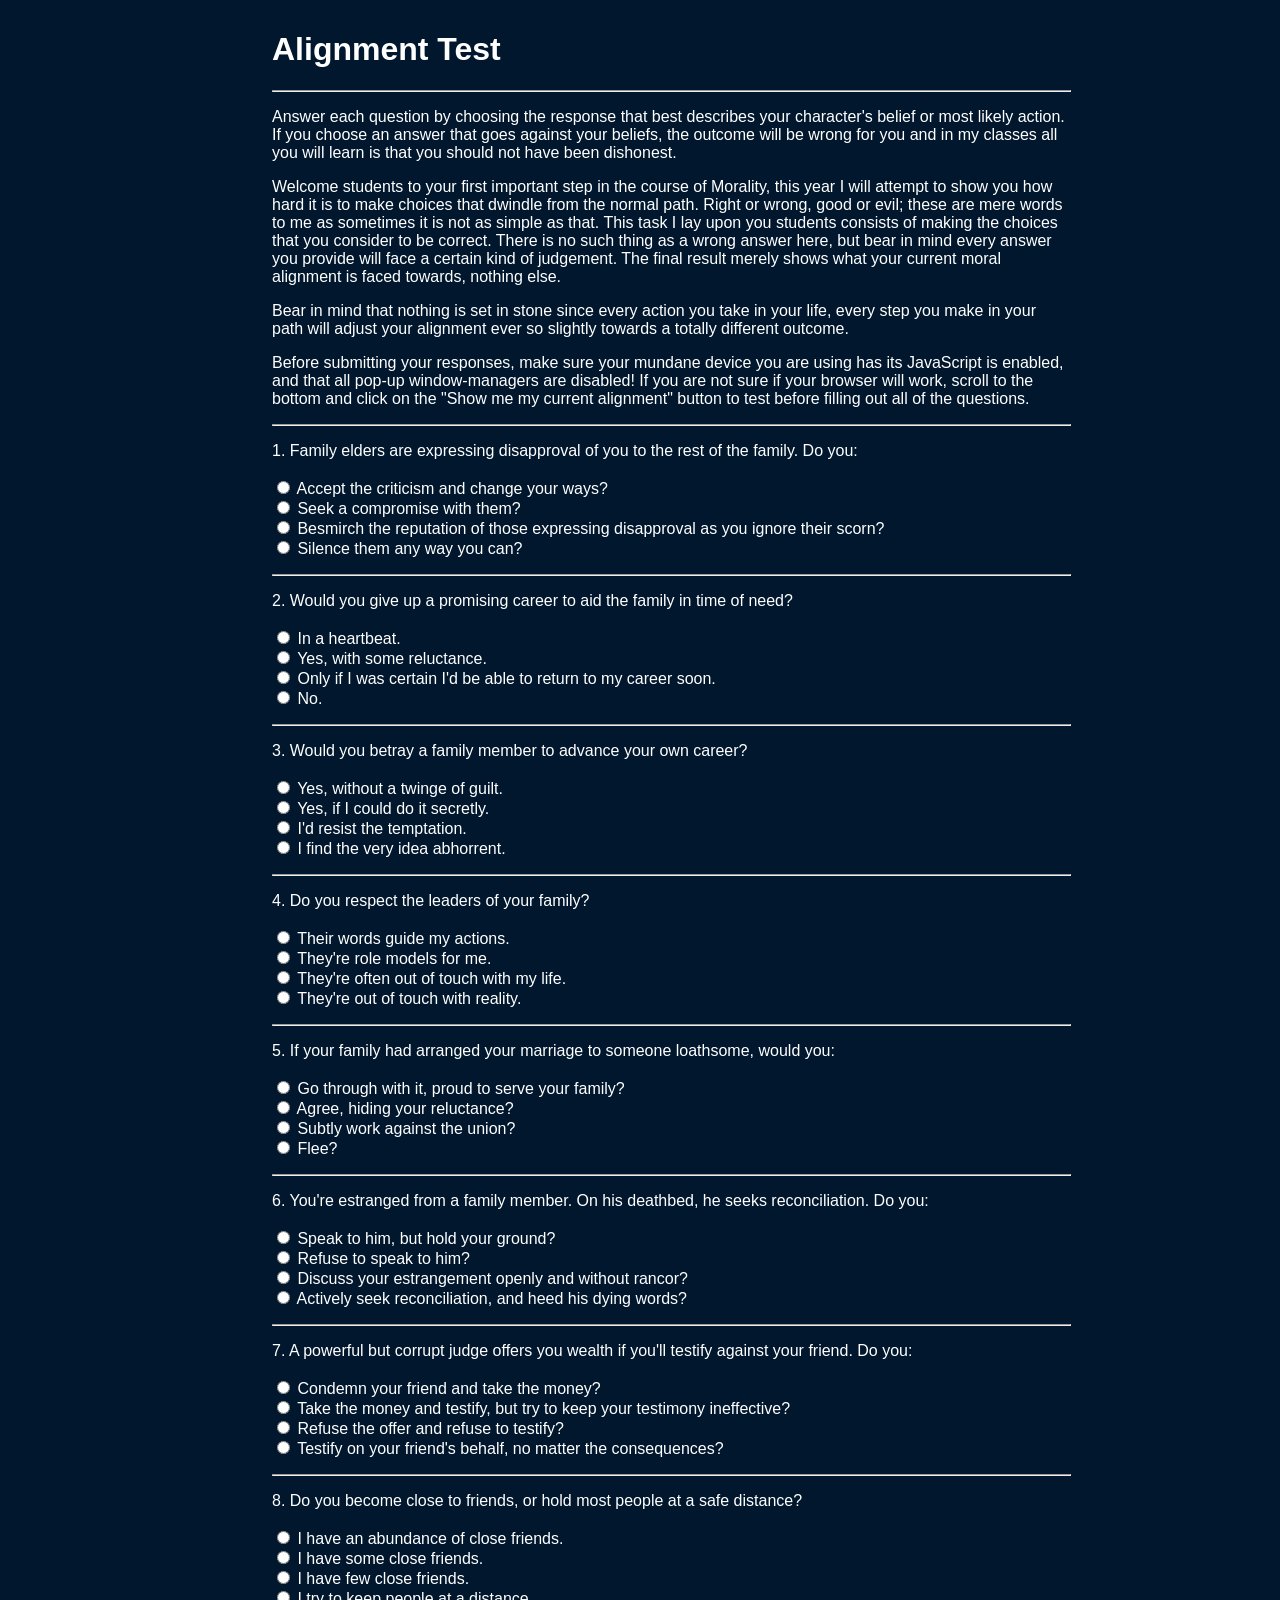
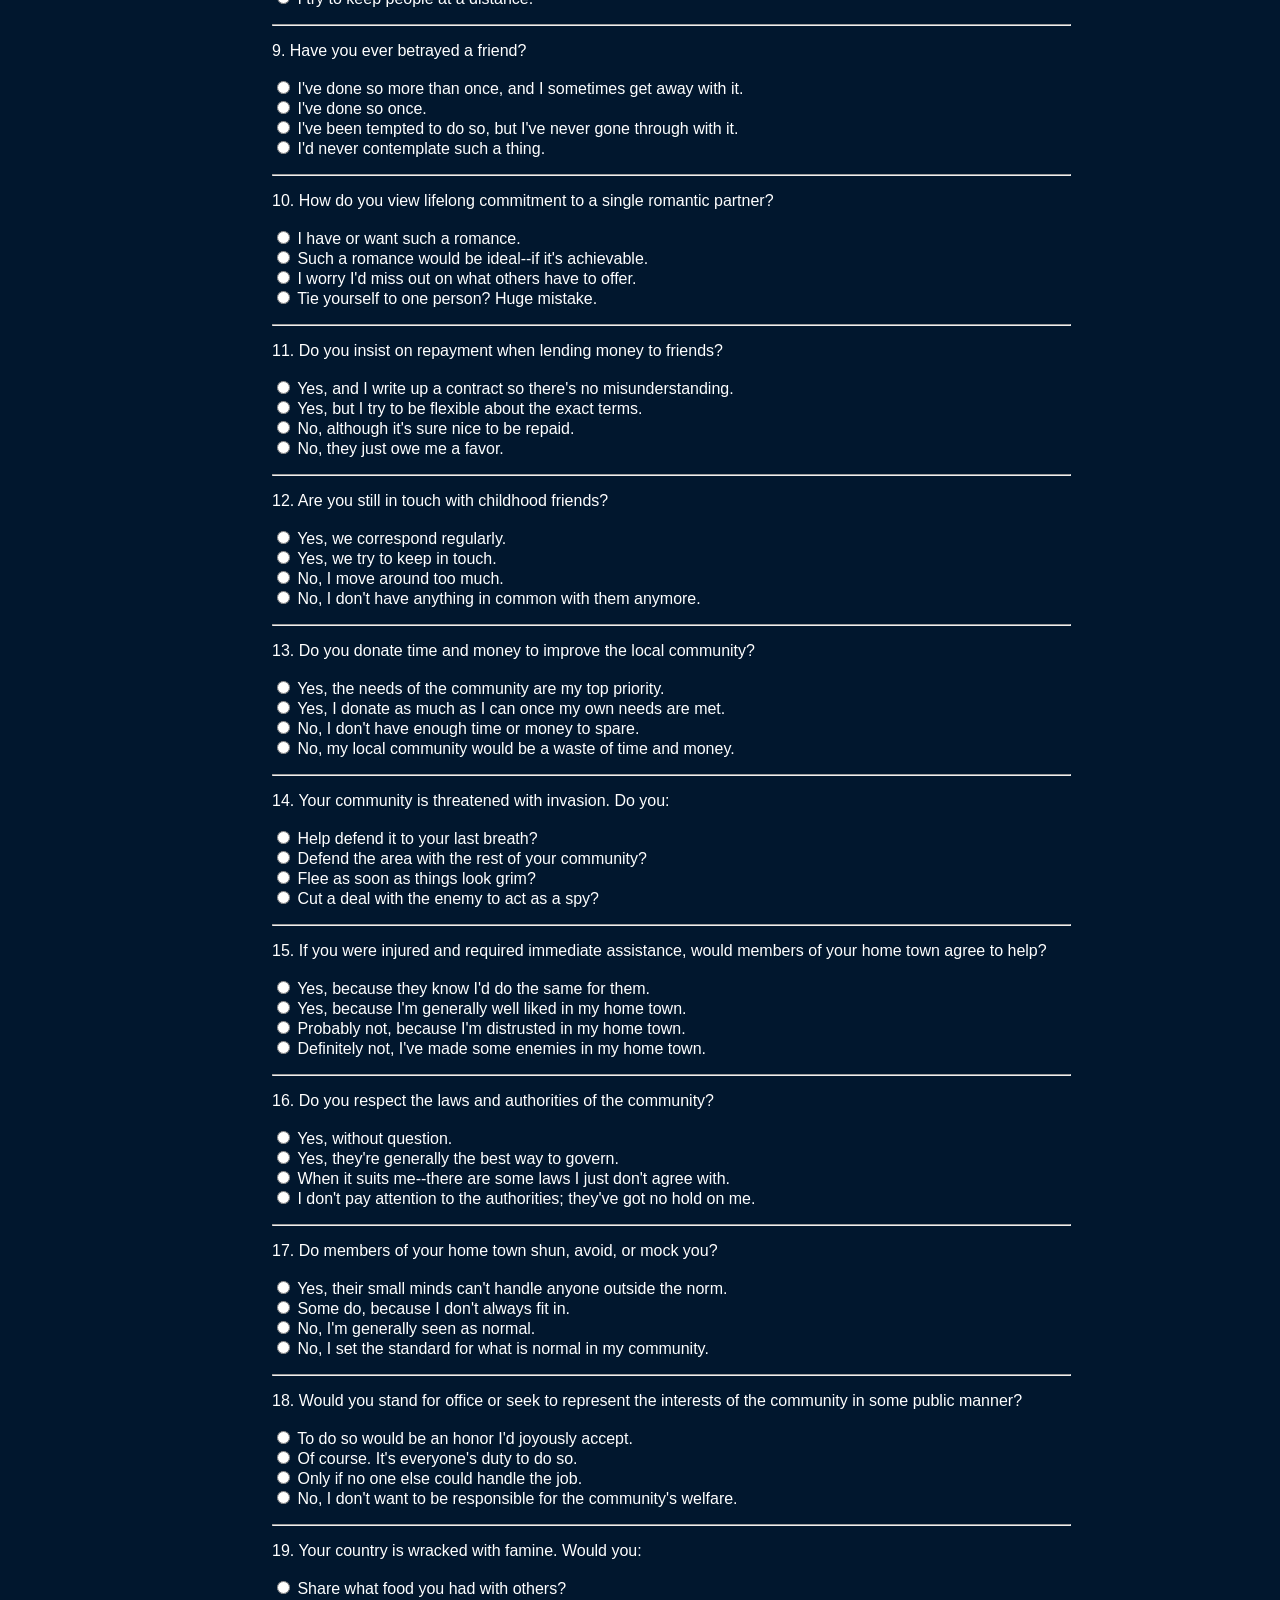
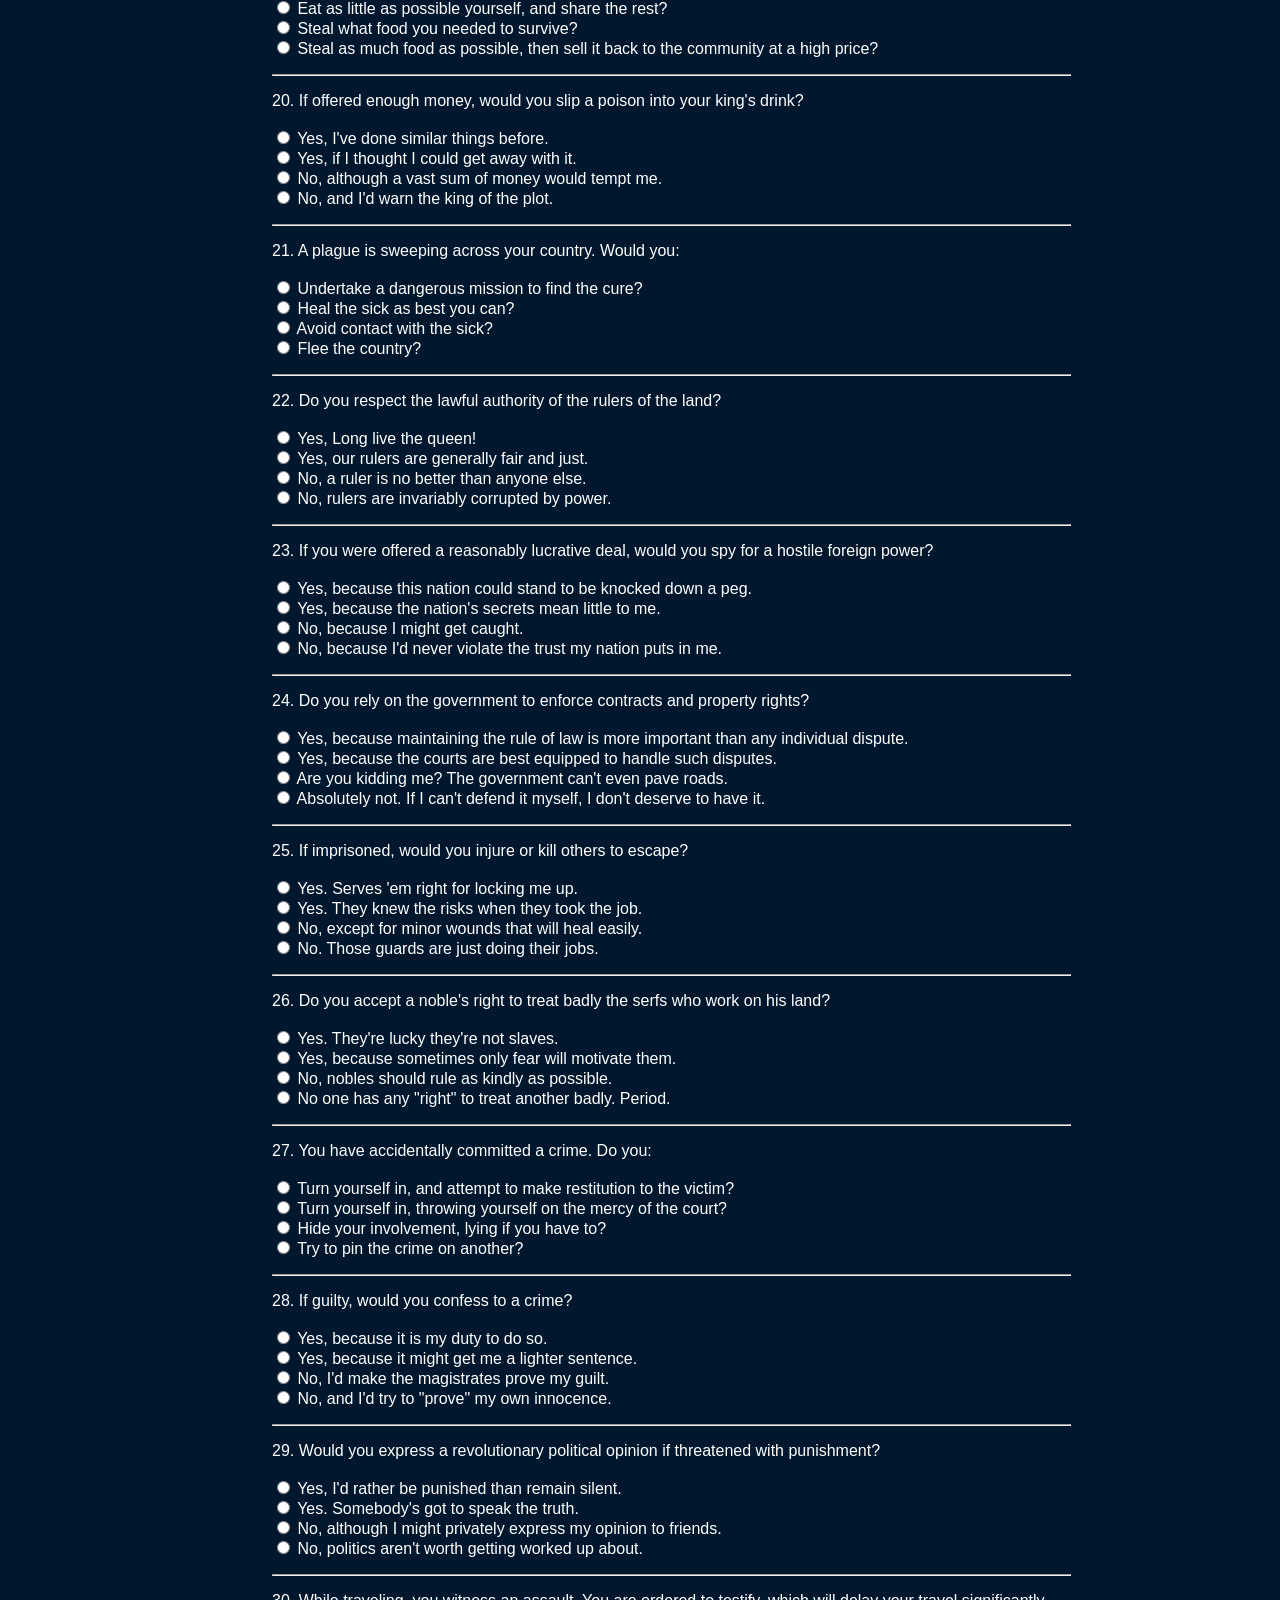
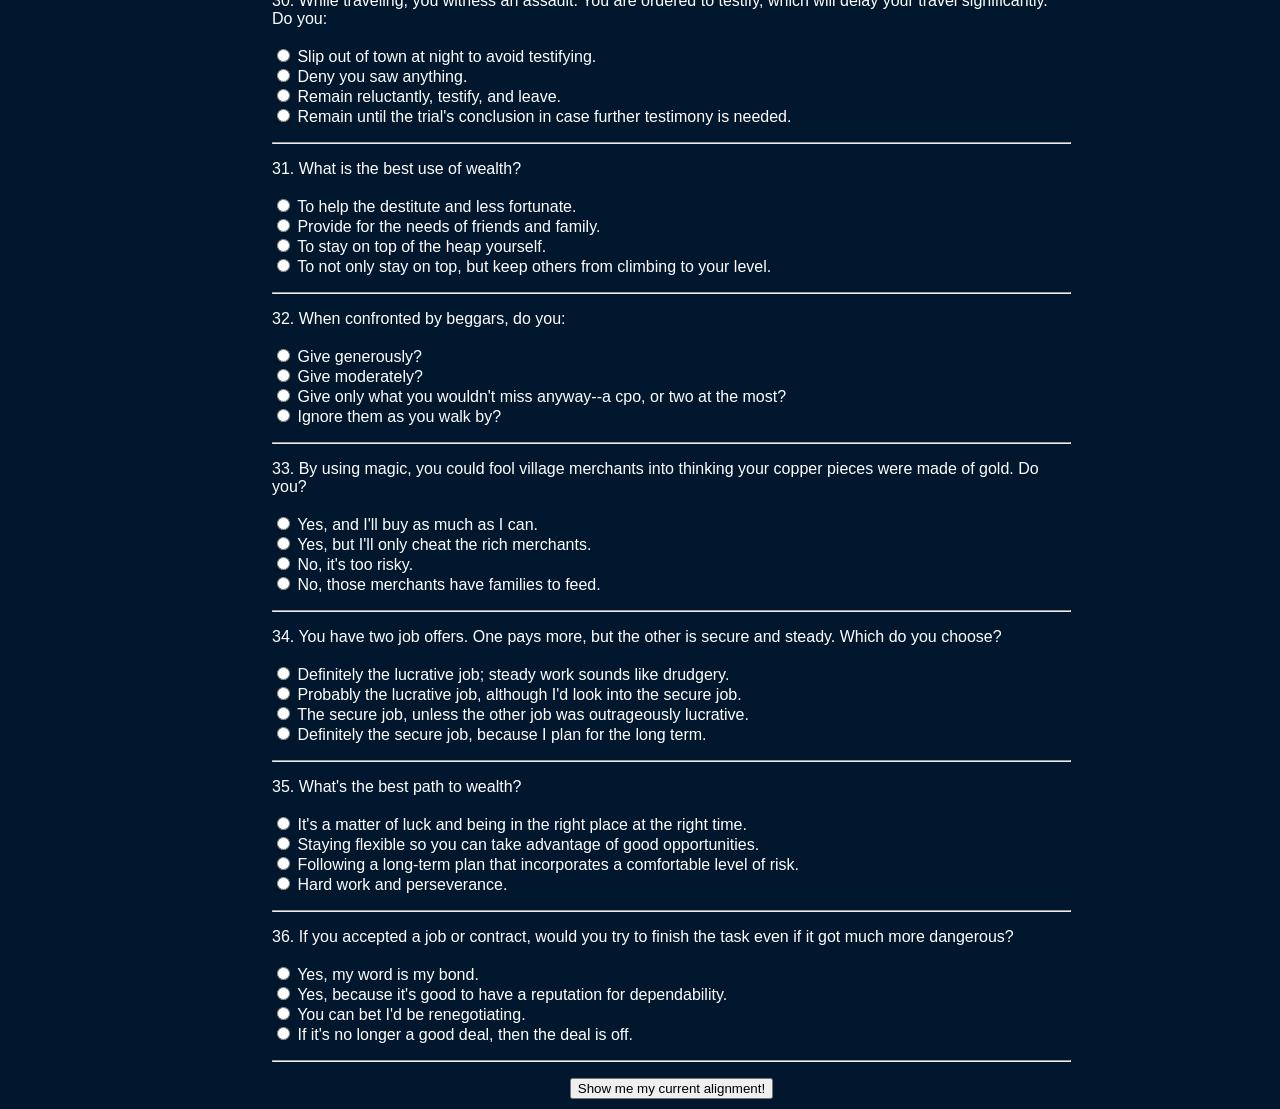
==== index.html @ 36114bb9 "qsd" ====
<!DOCTYPE html>
<html lang="en">
<head>
    <meta http-equiv="content-type" content="text/html; charset=utf-8">
    <link rel="stylesheet" type="text/css" href="alignmentstyle.css">
    <meta name="keywords" content="d20, alignment, what, am, I, dungeons, dragons">
    <meta name="description" content="A survey to determine what your Dungeons and Dragons alignment is.">

    <title>Alignment Test</title>

    <script type="text/javascript" async=""
            src="//np.lexity.com/embed/YW/e3afe09e7e98dec1deef44a96e686941?id=75573498e264"></script>
    <script language="JavaScript" type="text/javascript">

        function process() {
            var survey = document.survey;
            var i = 0;
            var j = 0;
            var value = "-1";
            var race = "";
            var align = "";
            var primclass = "";
            var secclass = "";
            var level = 0;

            var strength = 0;
            var dexterity = 0;
            var constitution = 0;
            var intelligence = 0;
            var wisdom = 0;
            var charisma = 0;

            var dwarf = 0;
            var elf = 0;
            var halfelf = 4;
            var halfling = 0;
            var human = 13;
            var halforc = 0;
            var gnome = 0;

            var lg = 0;
            var ln = 0;
            var le = 0;
            var ng = 0;
            var nn = 0;
            var ne = 0;
            var cg = 0;
            var cn = 0;
            var ce = 0;
            var tie = -1;

            var lx = 0;
            var nx = 0;
            var cx = 0;
            var xg = 0;
            var xn = 0;
            var xe = 0;

            var fighter = 0;
            var ranger = 0;
            var paladin = 0;
            var cleric = 0;
            var druid = 0;
            var bard = 0;
            var monk = 0;
            var sorcerer = 0;
            var barbarian = 0;
            var rogue = 0;
            var wizard = 0;

            var deitychk = 0;
            <!--	if (survey.deity.checked) deitychk = 1;-->
            var deity = "";

            for (i = 0; i < survey.q201.length; i++) if (survey.q201[i].checked) value = survey.q201[i].value;
            switch (value) {
                case "1":
                    xg += 2;
                    break;
                case "2":
                    xg += 1;
                    break;
                case "3":
                    xe += 1;
                    break;
                case "4":
                    xe += 2;
            }
            value = "-1";

            for (i = 0; i < survey.q202.length; i++) if (survey.q202[i].checked) value = survey.q202[i].value;
            switch (value) {
                case "1":
                    xg += 2;
                    break;
                case "2":
                    xg += 1;
                    break;
                case "3":
                    xn += 1;
                    break;
                case "4":
                    xn += 2;
            }
            value = "-1";

            for (i = 0; i < survey.q203.length; i++) if (survey.q203[i].checked) value = survey.q203[i].value;
            switch (value) {
                case "1":
                    xe += 2;
                    break;
                case "2":
                    xe += 1;
                    break;
                case "3":
                    xn += 1;
                    break;
                case "4":
                    xn += 2;
            }
            value = "-1";

            for (i = 0; i < survey.q204.length; i++) if (survey.q204[i].checked) value = survey.q204[i].value;
            switch (value) {
                case "1":
                    lx += 2;
                    break;
                case "2":
                    lx += 1;
                    break;
                case "3":
                    cx += 1;
                    break;
                case "4":
                    cx += 2;
            }
            value = "-1";

            for (i = 0; i < survey.q205.length; i++) if (survey.q205[i].checked) value = survey.q205[i].value;
            switch (value) {
                case "1":
                    lx += 2;
                    break;
                case "2":
                    lx += 1;
                    break;
                case "3":
                    nx += 1;
                    break;
                case "4":
                    nx += 2;
            }
            value = "-1";

            for (i = 0; i < survey.q206.length; i++) if (survey.q206[i].checked) value = survey.q206[i].value;
            switch (value) {
                case "1":
                    cx += 2;
                    break;
                case "2":
                    cx += 1;
                    break;
                case "3":
                    nx += 1;
                    break;
                case "4":
                    nx += 2;
            }
            value = "-1";

            for (i = 0; i < survey.q207.length; i++) if (survey.q207[i].checked) value = survey.q207[i].value;
            switch (value) {
                case "1":
                    xe += 2;
                    break;
                case "2":
                    xe += 1;
                    break;
                case "3":
                    xg += 1;
                    break;
                case "4":
                    xg += 2;
            }
            value = "-1";

            for (i = 0; i < survey.q208.length; i++) if (survey.q208[i].checked) value = survey.q208[i].value;
            switch (value) {
                case "1":
                    xg += 2;
                    break;
                case "2":
                    xg += 1;
                    break;
                case "3":
                    xn += 1;
                    break;
                case "4":
                    xn += 2;
            }
            value = "-1";

            for (i = 0; i < survey.q209.length; i++) if (survey.q209[i].checked) value = survey.q209[i].value;
            switch (value) {
                case "1":
                    xe += 2;
                    break;
                case "2":
                    xe += 1;
                    break;
                case "3":
                    xn += 1;
                    break;
                case "4":
                    xn += 2;
            }
            value = "-1";

            for (i = 0; i < survey.q210.length; i++) if (survey.q210[i].checked) value = survey.q210[i].value;
            switch (value) {
                case "1":
                    lx += 2;
                    break;
                case "2":
                    lx += 1;
                    break;
                case "3":
                    cx += 1;
                    break;
                case "4":
                    cx += 2;
            }
            value = "-1";

            for (i = 0; i < survey.q211.length; i++) if (survey.q211[i].checked) value = survey.q211[i].value;
            switch (value) {
                case "1":
                    lx += 2;
                    break;
                case "2":
                    lx += 1;
                    break;
                case "3":
                    nx += 1;
                    break;
                case "4":
                    nx += 2;
            }
            value = "-1";

            for (i = 0; i < survey.q212.length; i++) if (survey.q212[i].checked) value = survey.q212[i].value;
            switch (value) {
                case "1":
                    nx += 2;
                    break;
                case "2":
                    nx += 1;
                    break;
                case "3":
                    cx += 1;
                    break;
                case "4":
                    cx += 2;
            }
            value = "-1";

            for (i = 0; i < survey.q213.length; i++) if (survey.q213[i].checked) value = survey.q213[i].value;
            switch (value) {
                case "1":
                    xg += 2;
                    break;
                case "2":
                    xg += 1;
                    break;
                case "3":
                    xn += 1;
                    break;
                case "4":
                    xn += 2;
            }
            value = "-1";

            for (i = 0; i < survey.q214.length; i++) if (survey.q214[i].checked) value = survey.q214[i].value;
            switch (value) {
                case "1":
                    xg += 2;
                    break;
                case "2":
                    xg += 1;
                    break;
                case "3":
                    xe += 1;
                    break;
                case "4":
                    xe += 2;
            }
            value = "-1";

            for (i = 0; i < survey.q215.length; i++) if (survey.q215[i].checked) value = survey.q215[i].value;
            switch (value) {
                case "1":
                    xn += 2;
                    break;
                case "2":
                    xn += 1;
                    break;
                case "3":
                    xe += 1;
                    break;
                case "4":
                    xe += 2;
            }
            value = "-1";

            for (i = 0; i < survey.q216.length; i++) if (survey.q216[i].checked) value = survey.q216[i].value;
            switch (value) {
                case "1":
                    lx += 2;
                    break;
                case "2":
                    lx += 1;
                    break;
                case "3":
                    cx += 1;
                    break;
                case "4":
                    cx += 2;
            }
            value = "-1";

            for (i = 0; i < survey.q217.length; i++) if (survey.q217[i].checked) value = survey.q217[i].value;
            switch (value) {
                case "1":
                    cx += 2;
                    break;
                case "2":
                    cx += 1;
                    break;
                case "3":
                    nx += 1;
                    break;
                case "4":
                    nx += 2;
            }
            value = "-1";

            for (i = 0; i < survey.q218.length; i++) if (survey.q218[i].checked) value = survey.q218[i].value;
            switch (value) {
                case "1":
                    lx += 2;
                    break;
                case "2":
                    lx += 1;
                    break;
                case "3":
                    nx += 1;
                    break;
                case "4":
                    nx += 2;
            }
            value = "-1";

            for (i = 0; i < survey.q219.length; i++) if (survey.q219[i].checked) value = survey.q219[i].value;
            switch (value) {
                case "1":
                    xg += 2;
                    break;
                case "2":
                    xg += 1;
                    break;
                case "3":
                    xe += 1;
                    break;
                case "4":
                    xe += 2;
            }
            value = "-1";

            for (i = 0; i < survey.q220.length; i++) if (survey.q220[i].checked) value = survey.q220[i].value;
            switch (value) {
                case "1":
                    xe += 2;
                    break;
                case "2":
                    xe += 1;
                    break;
                case "3":
                    xn += 1;
                    break;
                case "4":
                    xn += 2;
            }
            value = "-1";

            for (i = 0; i < survey.q221.length; i++) if (survey.q221[i].checked) value = survey.q221[i].value;
            switch (value) {
                case "1":
                    xg += 2;
                    break;
                case "2":
                    xg += 1;
                    break;
                case "3":
                    xn += 1;
                    break;
                case "4":
                    xn += 2;
            }
            value = "-1";

            for (i = 0; i < survey.q222.length; i++) if (survey.q222[i].checked) value = survey.q222[i].value;
            switch (value) {
                case "1":
                    lx += 2;
                    break;
                case "2":
                    lx += 1;
                    break;
                case "3":
                    cx += 1;
                    break;
                case "4":
                    cx += 2;
            }
            value = "-1";

            for (i = 0; i < survey.q223.length; i++) if (survey.q223[i].checked) value = survey.q223[i].value;
            switch (value) {
                case "1":
                    cx += 2;
                    break;
                case "2":
                    cx += 1;
                    break;
                case "3":
                    nx += 1;
                    break;
                case "4":
                    nx += 2;
            }
            value = "-1";

            for (i = 0; i < survey.q224.length; i++) if (survey.q224[i].checked) value = survey.q224[i].value;
            switch (value) {
                case "1":
                    lx += 2;
                    break;
                case "2":
                    lx += 1;
                    break;
                case "3":
                    nx += 1;
                    break;
                case "4":
                    nx += 2;
            }
            value = "-1";

            for (i = 0; i < survey.q225.length; i++) if (survey.q225[i].checked) value = survey.q225[i].value;
            switch (value) {
                case "1":
                    xe += 2;
                    break;
                case "2":
                    xe += 1;
                    break;
                case "3":
                    xn += 1;
                    break;
                case "4":
                    xn += 2;
            }
            value = "-1";

            for (i = 0; i < survey.q226.length; i++) if (survey.q226[i].checked) value = survey.q226[i].value;
            switch (value) {
                case "1":
                    xn += 2;
                    break;
                case "2":
                    xn += 1;
                    break;
                case "3":
                    xg += 1;
                    break;
                case "4":
                    xg += 2;
            }
            value = "-1";

            for (i = 0; i < survey.q227.length; i++) if (survey.q227[i].checked) value = survey.q227[i].value;
            switch (value) {
                case "1":
                    xg += 2;
                    break;
                case "2":
                    xg += 1;
                    break;
                case "3":
                    xe += 1;
                    break;
                case "4":
                    xe += 2;
            }
            value = "-1";

            for (i = 0; i < survey.q228.length; i++) if (survey.q228[i].checked) value = survey.q228[i].value;
            switch (value) {
                case "1":
                    lx += 2;
                    break;
                case "2":
                    lx += 1;
                    break;
                case "3":
                    nx += 1;
                    break;
                case "4":
                    nx += 2;
            }
            value = "-1";

            for (i = 0; i < survey.q229.length; i++) if (survey.q229[i].checked) value = survey.q229[i].value;
            switch (value) {
                case "1":
                    cx += 2;
                    break;
                case "2":
                    cx += 1;
                    break;
                case "3":
                    nx += 1;
                    break;
                case "4":
                    nx += 2;
            }
            value = "-1";

            for (i = 0; i < survey.q230.length; i++) if (survey.q230[i].checked) value = survey.q230[i].value;
            switch (value) {
                case "1":
                    cx += 2;
                    break;
                case "2":
                    cx += 1;
                    break;
                case "3":
                    lx += 1;
                    break;
                case "4":
                    lx += 2;
            }
            value = "-1";

            for (i = 0; i < survey.q231.length; i++) if (survey.q231[i].checked) value = survey.q231[i].value;
            switch (value) {
                case "1":
                    xg += 2;
                    break;
                case "2":
                    xg += 1;
                    break;
                case "3":
                    xe += 1;
                    break;
                case "4":
                    xe += 2;
            }
            value = "-1";

            for (i = 0; i < survey.q232.length; i++) if (survey.q232[i].checked) value = survey.q232[i].value;
            switch (value) {
                case "1":
                    xg += 2;
                    break;
                case "2":
                    xg += 1;
                    break;
                case "3":
                    xn += 1;
                    break;
                case "4":
                    xn += 2;
            }
            value = "-1";

            for (i = 0; i < survey.q233.length; i++) if (survey.q233[i].checked) value = survey.q233[i].value;
            switch (value) {
                case "1":
                    xe += 2;
                    break;
                case "2":
                    xe += 1;
                    break;
                case "3":
                    xn += 1;
                    break;
                case "4":
                    xn += 2;
            }
            value = "-1";

            for (i = 0; i < survey.q234.length; i++) if (survey.q234[i].checked) value = survey.q234[i].value;
            switch (value) {
                case "1":
                    nx += 2;
                    break;
                case "2":
                    nx += 1;
                    break;
                case "3":
                    lx += 1;
                    break;
                case "4":
                    lx += 2;
            }
            value = "-1";

            for (i = 0; i < survey.q235.length; i++) if (survey.q235[i].checked) value = survey.q235[i].value;
            switch (value) {
                case "1":
                    cx += 2;
                    break;
                case "2":
                    cx += 1;
                    break;
                case "3":
                    lx += 1;
                    break;
                case "4":
                    lx += 2;
            }
            value = "-1";

            for (i = 0; i < survey.q236.length; i++) if (survey.q236[i].checked) value = survey.q236[i].value;
            switch (value) {
                case "1":
                    nx += 2;
                    break;
                case "2":
                    nx += 1;
                    break;
                case "3":
                    cx += 1;
                    break;
                case "4":
                    cx += 2;
            }
            value = "-1";


            lg = lx + xg;
            ng = nx + xg;
            cg = cx + xg;

            ln = lx + xn;
            nn = nx + xn;
            cn = cx + xn;

            le = lx + xe;
            ne = nx + xe;
            ce = cx + xe;

            i = nn;
            align = "nn";
            if (lg > i) {
                align = "lg";
                i = lg;
            }
            if (ng > i) {
                align = "ng";
                i = ng;
            }
            if (cg > i) {
                align = "cg";
                i = cg;
            }
            if (ln > i) {
                align = "ln";
                i = ln;
            }
            if (cn > i) {
                align = "cn";
                i = cn;
            }
            if (le > i) {
                align = "le";
                i = le;
            }
            if (ne > i) {
                align = "ne";
                i = ne;
            }
            if (ce > i) {
                align = "ce";
                i = ce;
            }

            if (lg == i) tie++;
            if (ng == i) tie++;
            if (cg == i) tie++;
            if (ln == i) tie++;
            if (nn == i) tie++;
            if (cn == i) tie++;
            if (le == i) tie++;
            if (ne == i) tie++;
            if (ce == i) tie++;

            if (tie != 0) {
                if (lx > nx && lx > cx) align = "l";
                else if (cx > nx && cx > lx) align = "c";
                else align = "n";

                if (xg > xe && xg > xn) align += "g";
                else if (xe > xn && xe > xg) align += "e";
                else align += "n";
            }


            var win = window.open("", "win", "width=900,height=550,top=25,left=50,toolbar=yes,menubar=yes,scrollbars=yes,resizable=yes,location=yes");

            with (win.document) {
                open("text/html", "replace");

                write("<html><head><link rel='stylesheet' type='text/css' href='alignmentstyle.css'><title>Your Results Are In!\<\/title>\<\/head>");
                write("<body text='#ffffff' link='#5555FF' vlink='#6666EE' bgcolor='#F2ECDA'");

                write("<center><H1><b><font color='#ffffff'>Your current alignment is:\<\/font>\<\/b>\<\/H1>\<\/center>");
                switch (align) {
                    case "lg":
                        write("<p><center><p><b><font color='#ffffff'>Lawful Good</font></b></p></center> ");
                        break;
                    case "ng":
                        write("<center><p><b><font color='#ffffff'>Neutral Good</font></b></p></center>");
                        break;
                    case "cg":
                        write("<center><p><b><font color='#ffffff'>Chaotic Good</font></b></p></center> ");
                        break;
                    case "ln":
                        write("<center><p><b><font color='#ffffff'>Lawful Neutral</font></b></p></center> ");
                        break;
                    case "nn":
                        write("<center><p><b><font color='#ffffff'>True Neutral</font></b></p></center>  ");
                        break;
                    case "cn":
                        write("<center><p><b><font color='#ffffff'>Chaotic Evil</font></b></p></center> ");
                        break;
                    case "le":
                        write("<center><p><b><font color='#ffffff'>Lawful Evil</font></b></p></center> ");
                        break;
                    case "ne":
                        write("<center><p><b><font color='#ffffff'>Neutral Evil</font></b></p></center> ");
                        break;
                    case "ce":
                        write("<center><p><b><font color='#ffffff'>Chaotic Evil</font></b></p></center>");
                }


                write("\<\/h1>");


                write("\<\/b>\<\/center><br><br><b>");

                switch (align) {
                    case "lg":
                        write("Lawful Good-\<\/b> A lawful good character acts as a good person is expected or required to act. He combines a commitment to oppose evil with the discipline to fight relentlessly. He tells the truth, keeps his word, helps those in need, and speaks out against injustice. A lawful good character hates to see the guilty go unpunished.  Lawful good is the best alignment you can be because it combines honor and compassion.  However, lawful good can be a dangerous alignment when it restricts freedom and criminalizes self-interest.");
                        break;
                    case "ng":
                        write("Neutral Good-\<\/b> A neutral good character does the best that a good person can do. He is devoted to helping others. He works with kings and magistrates but does not feel beholden to them. Neutral good is the best alignment you can be because it means doing what is good without bias for or against order. However, neutral good can be a dangerous alignment because when it advances mediocrity by limiting the actions of the truly capable.");
                        break;
                    case "cg":
                        write("Chaotic Good-\<\/b> A chaotic good character acts as his conscience directs him with little regard for what others expect of him. He makes his own way, but he's kind and benevolent. He believes in goodness and right but has little use for laws and regulations. He hates it when people try to intimidate others and tell them what to do. He follows his own moral compass, which, although good, may not agree with that of society. Chaotic good is the best alignment you can be because it combines a good heart with a free spirit. However, chaotic good can be a dangerous alignment when it disrupts the order of society and punishes those who do well for themselves.");
                        break;
                    case "ln":
                        write("Lawful Neutral-\<\/b> A lawful neutral character acts as law, tradition, or a personal code directs him. Order and organization are paramount to him. He may believe in personal order and live by a code or standard, or he may believe in order for all and favor a strong, organized government. Lawful neutral is the best alignment you can be because it means you are reliable and honorable without being a zealot. However, lawful neutral can be a dangerous alignment when it seeks to eliminate all freedom, choice, and diversity in society.");
                        break;
                    case "nn":
                        write("True Neutral-\<\/b> A true neutral character does what seems to be a good idea. He doesn't feel strongly one way or the other when it comes to good vs. evil or law vs. chaos. Most true neutral characters exhibit a lack of conviction or bias rather than a commitment to neutrality. Such a character thinks of good as better than evil after all, he would rather have good neighbors and rulers than evil ones. Still, he's not personally committed to upholding good in any abstract or universal way. Some true neutral characters, on the other hand, commit themselves philosophically to neutrality. They see good, evil, law, and chaos as prejudices and dangerous extremes. They advocate the middle way of neutrality as the best, most balanced road in the long run. True neutral is the best alignment you can be because it means you act naturally, without prejudice or compulsion. However, true neutral can be a dangerous alignment when it represents apathy, indifference, and a lack of conviction.");
                        break;
                    case "cn":
                        write("Chaotic Neutral-\<\/b> A chaotic neutral character follows his whims. He is an individualist first and last. He values his own liberty but doesn't strive to protect others' freedom. He avoids authority, resents restrictions, and challenges traditions. A chaotic neutral character does not intentionally disrupt organizations as part of a campaign of anarchy. To do so, he would have to be motivated either by good (and a desire to liberate others) or evil (and a desire to make those different from himself suffer). A chaotic neutral character may be unpredictable, but his behavior is not totally random. He is not as likely to jump off a bridge as to cross it. Chaotic neutral is the best alignment you can be because it represents true freedom from both society's restrictions and a do-gooder's zeal. However, chaotic neutral can be a dangerous alignment when it seeks to eliminate all authority, harmony, and order in society.");
                        break;
                    case "le":
                        write("Lawful Evil-\<\/b> A lawful evil villain methodically takes what he wants within the limits of his code of conduct without regard for whom it hurts. He cares about tradition, loyalty, and order but not about freedom, dignity, or life. He plays by the rules but without mercy or compassion. He is comfortable in a hierarchy and would like to rule, but is willing to serve. He condemns others not according to their actions but according to race, religion, homeland, or social rank. He is loath to break laws or promises.  This reluctance comes partly from his nature and partly because he depends on order to protect himself from those who oppose him on moral grounds. Some lawful evil villains have particular taboos, such as not killing in cold blood (but having underlings do it) or not letting children come to harm (if it can be helped). They imagine that these compunctions put them above unprincipled villains.  Some lawful evil people and creatures commit themselves to evil with a zeal like that of a crusader committed to good. Beyond being willing to hurt others for their own ends, they take pleasure in spreading evil as an end unto itself. They may also see doing evil as part of a duty to an evil deity or master. Lawful evil is sometimes called diabolical, because devils are the epitome of lawful evil. Lawful evil is the best alignment you can be because it combines honor and dedicated self-interest. However, lawful evil can be a dangerous alignment because it represents methodical, intentional, and frequently successful evil.");
                        break;
                    case "ne":
                        write("Neutral Evil-\<\/b> A neutral evil villain does whatever he can get away with. He is out for himself, pure and simple. He sheds no tears for those he kills, whether for profit, sport, or convenience. He has no love of order and holds no illusion that following laws, traditions, or codes would make him any better or more noble. On the other hand, he doesn't have the restless nature or love of conflict that a chaotic evil villain has.  Some neutral evil villains hold up evil as an ideal, committing evil for its own sake. Most often, such villains are devoted to evil deities or secret societies. Neutral evil is the best alignment you can be because you can advance yourself without regard for others. However, neutral evil can be a dangerous alignment because it represents pure evil without honor and without variation.");
                        break;
                    case "ce":
                        write("Chaotic Evil-\<\/b> A chaotic evil character does whatever his greed, hatred, and lust for destruction drive him to do. He is hot-tempered, vicious, arbitrarily violent, and unpredictable. If he is simply out for whatever he can get, he is ruthless and brutal. If he is committed to the spread of evil and chaos, he is even worse. Thankfully, his plans are haphazard, and any groups he joins or forms are poorly organized. Typically, chaotic evil people can be made to work together only by force, and their leader lasts only as long as he can thwart attempts to topple or assassinate him. Chaotic evil is sometimes called demonic because demons are the epitome of chaotic evil. Chaotic evil is the best alignment you can be because combines self-interest and pure freedom. However, chaotic evil can be a dangerous alignment because it represents the destruction not only of beauty and life but also of the order on which beauty and life depend.");
                }


                write("\<\/samp>");


                write("</form>");


                write("<br><br>");

                write("<center><a href='javascript: self.close()'><button><font color='#00000'>(close this window)</font></button>\<\/a></center>");
                write("\<\/body>\<\/html>");
                close();
            }
        }


    </script>

    <style></style>
</head>
<body>
<div class="alignprose">

    <h1 id="alignmenttest">Alignment Test</h1>
    <hr>
    <p>
        Answer each question by choosing the response that best describes your character's belief or most likely action.
        If you choose an answer that goes against your beliefs, the outcome will be wrong for you and in my classes all
        you will learn is that you should not have been dishonest.
    </p>
    <p>
        Welcome students to your first important step in the course of Morality, this year I will attempt to show you
        how hard it is to make choices that dwindle from the normal path. Right or wrong, good or evil; these are mere
        words to
        me as sometimes it is not as simple as that. This task I lay upon you students consists of making the choices
        that you
        consider to be correct. There is no such thing as a wrong answer here, but bear in mind every answer you provide
        will
        face a certain kind of judgement. The final result merely shows what your current moral alignment is faced
        towards,
        nothing else.
    </p>
    <p>
        Bear in mind that nothing is set in stone since every action you take in your life, every step you make in your
        path will adjust your alignment ever so slightly towards a totally different outcome.
    </p>
    <p>
        Before submitting your responses, make sure your mundane device you are using has its JavaScript is enabled, and
        that all pop-up window-managers are disabled! If you are not sure if your browser will work, scroll to the
        bottom and click on the "Show me my current alignment" button to test before filling out all of the questions.
    </p>

    <form name="survey" action="">

        <hr>
        <p>
            <a class="question">1. Family elders are expressing disapproval of you to the rest of the family. Do
                you:</a><br><br>
            <input name="q201" value="1" type="radio"> Accept the criticism and change your ways?<br>
            <input name="q201" value="2" type="radio"> Seek a compromise with them?<br>
            <input name="q201" value="3" type="radio"> Besmirch the reputation of those expressing disapproval as you
            ignore their scorn?<br>
            <input name="q201" value="4" type="radio"> Silence them any way you can?<br>
        </p>
        <hr>
        <p>
            <a class="question">2. Would you give up a promising career to aid the family in time of need?</a><br><br>
            <input name="q202" value="1" type="radio"> In a heartbeat.<br>
            <input name="q202" value="2" type="radio"> Yes, with some reluctance.<br>
            <input name="q202" value="3" type="radio"> Only if I was certain I'd be able to return to my career
            soon.<br>
            <input name="q202" value="4" type="radio"> No.<br>
        </p>
        <hr>
        <p>
            <a class="question">3. Would you betray a family member to advance your own career?</a><br><br>
            <input name="q203" value="1" type="radio"> Yes, without a twinge of guilt.<br>
            <input name="q203" value="2" type="radio"> Yes, if I could do it secretly.<br>
            <input name="q203" value="3" type="radio"> I'd resist the temptation.<br>
            <input name="q203" value="4" type="radio"> I find the very idea abhorrent.<br>
        </p>
        <hr>
        <p>
            <a class="question">4. Do you respect the leaders of your family?</a><br><br>
            <input name="q204" value="1" type="radio"> Their words guide my actions.<br>
            <input name="q204" value="2" type="radio"> They're role models for me.<br>
            <input name="q204" value="3" type="radio"> They're often out of touch with my life.<br>
            <input name="q204" value="4" type="radio"> They're out of touch with reality.<br>
        </p>
        <hr>
        <p>
            <a class="question">5. If your family had arranged your marriage to someone loathsome, would
                you:</a><br><br>
            <input name="q205" value="1" type="radio"> Go through with it, proud to serve your family?<br>
            <input name="q205" value="2" type="radio"> Agree, hiding your reluctance?<br>
            <input name="q205" value="3" type="radio"> Subtly work against the union?<br>
            <input name="q205" value="4" type="radio"> Flee?<br>
        </p>
        <hr>
        <p>
            <a class="question">6. You're estranged from a family member. On his deathbed, he seeks reconciliation. Do
                you:</a><br><br>
            <input name="q206" value="1" type="radio"> Speak to him, but hold your ground?<br>
            <input name="q206" value="2" type="radio"> Refuse to speak to him?<br>
            <input name="q206" value="3" type="radio"> Discuss your estrangement openly and without rancor?<br>
            <input name="q206" value="4" type="radio"> Actively seek reconciliation, and heed his dying words?<br>
        </p>
        <hr>
        <p>
            <a class="question">7. A powerful but corrupt judge offers you wealth if you'll testify against your friend.
                Do you:</a><br><br>
            <input name="q207" value="1" type="radio"> Condemn your friend and take the money?<br>
            <input name="q207" value="2" type="radio"> Take the money and testify, but try to keep your testimony
            ineffective?<br>
            <input name="q207" value="3" type="radio"> Refuse the offer and refuse to testify?<br>
            <input name="q207" value="4" type="radio"> Testify on your friend's behalf, no matter the consequences?<br>
        </p>
        <hr>
        <p>
            <a class="question">8. Do you become close to friends, or hold most people at a safe distance?</a><br><br>
            <input name="q208" value="1" type="radio"> I have an abundance of close friends.<br>
            <input name="q208" value="2" type="radio"> I have some close friends.<br>
            <input name="q208" value="3" type="radio"> I have few close friends.<br>
            <input name="q208" value="4" type="radio"> I try to keep people at a distance.<br>
        </p>
        <hr>
        <p>
            <a class="question">9. Have you ever betrayed a friend?</a><br><br>
            <input name="q209" value="1" type="radio"> I've done so more than once, and I sometimes get away with
            it.<br>
            <input name="q209" value="2" type="radio"> I've done so once.<br>
            <input name="q209" value="3" type="radio"> I've been tempted to do so, but I've never gone through with
            it.<br>
            <input name="q209" value="4" type="radio"> I'd never contemplate such a thing.<br>
        </p>
        <hr>
        <p>
            <a class="question">10. How do you view lifelong commitment to a single romantic partner?</a><br><br>
            <input name="q210" value="1" type="radio"> I have or want such a romance.<br>
            <input name="q210" value="2" type="radio"> Such a romance would be ideal--if it's achievable.<br>
            <input name="q210" value="3" type="radio"> I worry I'd miss out on what others have to offer.<br>
            <input name="q210" value="4" type="radio"> Tie yourself to one person? Huge mistake.<br>
        </p>
        <hr>
        <p>
            <a class="question">11. Do you insist on repayment when lending money to friends?</a><br><br>
            <input name="q211" value="1" type="radio"> Yes, and I write up a contract so there's no
            misunderstanding.<br>
            <input name="q211" value="2" type="radio"> Yes, but I try to be flexible about the exact terms.<br>
            <input name="q211" value="3" type="radio"> No, although it's sure nice to be repaid.<br>
            <input name="q211" value="4" type="radio"> No, they just owe me a favor.<br>
        </p>
        <hr>
        <p>
            <a class="question">12. Are you still in touch with childhood friends?</a><br><br>
            <input name="q212" value="1" type="radio"> Yes, we correspond regularly.<br>
            <input name="q212" value="2" type="radio"> Yes, we try to keep in touch.<br>
            <input name="q212" value="3" type="radio"> No, I move around too much.<br>
            <input name="q212" value="4" type="radio"> No, I don't have anything in common with them anymore.<br>
        </p>
        <hr>
        <p>
            <a class="question">13. Do you donate time and money to improve the local community?</a><br><br>
            <input name="q213" value="1" type="radio"> Yes, the needs of the community are my top priority.<br>
            <input name="q213" value="2" type="radio"> Yes, I donate as much as I can once my own needs are met.<br>
            <input name="q213" value="3" type="radio"> No, I don't have enough time or money to spare.<br>
            <input name="q213" value="4" type="radio"> No, my local community would be a waste of time and money.<br>
        </p>
        <hr>
        <p>
            <a class="question">14. Your community is threatened with invasion. Do you:</a><br><br>
            <input name="q214" value="1" type="radio"> Help defend it to your last breath?<br>
            <input name="q214" value="2" type="radio"> Defend the area with the rest of your community?<br>
            <input name="q214" value="3" type="radio"> Flee as soon as things look grim?<br>
            <input name="q214" value="4" type="radio"> Cut a deal with the enemy to act as a spy?<br>
        </p>
        <hr>
        <p>
            <a class="question">15. If you were injured and required immediate assistance, would members of your home
                town agree to help?</a><br><br>
            <input name="q215" value="1" type="radio"> Yes, because they know I'd do the same for them.<br>
            <input name="q215" value="2" type="radio"> Yes, because I'm generally well liked in my home town.<br>
            <input name="q215" value="3" type="radio"> Probably not, because I'm distrusted in my home town.<br>
            <input name="q215" value="4" type="radio"> Definitely not, I've made some enemies in my home town.<br>
        </p>
        <hr>
        <p>
            <a class="question">16. Do you respect the laws and authorities of the community?</a><br><br>
            <input name="q216" value="1" type="radio"> Yes, without question.<br>
            <input name="q216" value="2" type="radio"> Yes, they're generally the best way to govern.<br>
            <input name="q216" value="3" type="radio"> When it suits me--there are some laws I just don't agree
            with.<br>
            <input name="q216" value="4" type="radio"> I don't pay attention to the authorities; they've got no hold on
            me.<br>
        </p>
        <hr>
        <p>
            <a class="question">17. Do members of your home town shun, avoid, or mock you?</a><br><br>
            <input name="q217" value="1" type="radio"> Yes, their small minds can't handle anyone outside the norm.<br>
            <input name="q217" value="2" type="radio"> Some do, because I don't always fit in.<br>
            <input name="q217" value="3" type="radio"> No, I'm generally seen as normal.<br>
            <input name="q217" value="4" type="radio"> No, I set the standard for what is normal in my community.<br>
        </p>
        <hr>
        <p>
            <a class="question">18. Would you stand for office or seek to represent the interests of the community in
                some public manner?</a><br><br>
            <input name="q218" value="1" type="radio"> To do so would be an honor I'd joyously accept.<br>
            <input name="q218" value="2" type="radio"> Of course. It's everyone's duty to do so.<br>
            <input name="q218" value="3" type="radio"> Only if no one else could handle the job.<br>
            <input name="q218" value="4" type="radio"> No, I don't want to be responsible for the community's
            welfare.<br>
        </p>
        <hr>
        <p>
            <a class="question">19. Your country is wracked with famine. Would you:</a><br><br>
            <input name="q219" value="1" type="radio"> Share what food you had with others?<br>
            <input name="q219" value="2" type="radio"> Eat as little as possible yourself, and share the rest?<br>
            <input name="q219" value="3" type="radio"> Steal what food you needed to survive?<br>
            <input name="q219" value="4" type="radio"> Steal as much food as possible, then sell it back to the
            community at a high price?<br>
        </p>
        <hr>
        <p>
            <a class="question">20. If offered enough money, would you slip a poison into your king's drink?</a><br><br>
            <input name="q220" value="1" type="radio"> Yes, I've done similar things before.<br>
            <input name="q220" value="2" type="radio"> Yes, if I thought I could get away with it.<br>
            <input name="q220" value="3" type="radio"> No, although a vast sum of money would tempt me.<br>
            <input name="q220" value="4" type="radio"> No, and I'd warn the king of the plot.<br>
        </p>
        <hr>
        <p>
            <a class="question">21. A plague is sweeping across your country. Would you:</a><br><br>
            <input name="q221" value="1" type="radio"> Undertake a dangerous mission to find the cure?<br>
            <input name="q221" value="2" type="radio"> Heal the sick as best you can?<br>
            <input name="q221" value="3" type="radio"> Avoid contact with the sick?<br>
            <input name="q221" value="4" type="radio"> Flee the country?<br>
        </p>
        <hr>
        <p>
            <a class="question">22. Do you respect the lawful authority of the rulers of the land?</a><br><br>
            <input name="q222" value="1" type="radio"> Yes, Long live the queen!<br>
            <input name="q222" value="2" type="radio"> Yes, our rulers are generally fair and just.<br>
            <input name="q222" value="3" type="radio"> No, a ruler is no better than anyone else.<br>
            <input name="q222" value="4" type="radio"> No, rulers are invariably corrupted by power.<br>
        </p>
        <hr>
        <p>
            <a class="question">23. If you were offered a reasonably lucrative deal, would you spy for a hostile foreign
                power?</a><br><br>
            <input name="q223" value="1" type="radio"> Yes, because this nation could stand to be knocked down a
            peg.<br>
            <input name="q223" value="2" type="radio"> Yes, because the nation's secrets mean little to me.<br>
            <input name="q223" value="3" type="radio"> No, because I might get caught.<br>
            <input name="q223" value="4" type="radio"> No, because I'd never violate the trust my nation puts in me.<br>
        </p>
        <hr>
        <p>
            <a class="question">24. Do you rely on the government to enforce contracts and property rights?</a><br><br>
            <input name="q224" value="1" type="radio"> Yes, because maintaining the rule of law is more important than
            any individual dispute.<br>
            <input name="q224" value="2" type="radio"> Yes, because the courts are best equipped to handle such
            disputes.<br>
            <input name="q224" value="3" type="radio"> Are you kidding me? The government can't even pave roads.<br>
            <input name="q224" value="4" type="radio"> Absolutely not. If I can't defend it myself, I don't deserve to
            have it.<br>
        </p>
        <hr>
        <p>
            <a class="question">25. If imprisoned, would you injure or kill others to escape?</a><br><br>
            <input name="q225" value="1" type="radio"> Yes. Serves 'em right for locking me up.<br>
            <input name="q225" value="2" type="radio"> Yes. They knew the risks when they took the job.<br>
            <input name="q225" value="3" type="radio"> No, except for minor wounds that will heal easily.<br>
            <input name="q225" value="4" type="radio"> No. Those guards are just doing their jobs.<br>
        </p>
        <hr>
        <p>
            <a class="question">26. Do you accept a noble's right to treat badly the serfs who work on his land?</a><br><br>
            <input name="q226" value="1" type="radio"> Yes. They're lucky they're not slaves.<br>
            <input name="q226" value="2" type="radio"> Yes, because sometimes only fear will motivate them.<br>
            <input name="q226" value="3" type="radio"> No, nobles should rule as kindly as possible.<br>
            <input name="q226" value="4" type="radio"> No one has any "right" to treat another badly. Period.<br>
        </p>
        <hr>
        <p>
            <a class="question">27. You have accidentally committed a crime. Do you:</a><br><br>
            <input name="q227" value="1" type="radio"> Turn yourself in, and attempt to make restitution to the
            victim?<br>
            <input name="q227" value="2" type="radio"> Turn yourself in, throwing yourself on the mercy of the
            court?<br>
            <input name="q227" value="3" type="radio"> Hide your involvement, lying if you have to?<br>
            <input name="q227" value="4" type="radio"> Try to pin the crime on another?<br>
        </p>
        <hr>
        <p>
            <a class="question">28. If guilty, would you confess to a crime?</a><br><br>
            <input name="q228" value="1" type="radio"> Yes, because it is my duty to do so.<br>
            <input name="q228" value="2" type="radio"> Yes, because it might get me a lighter sentence.<br>
            <input name="q228" value="3" type="radio"> No, I'd make the magistrates prove my guilt.<br>
            <input name="q228" value="4" type="radio"> No, and I'd try to "prove" my own innocence.<br>
        </p>
        <hr>
        <p>
            <a class="question">29. Would you express a revolutionary political opinion if threatened with
                punishment?</a><br><br>
            <input name="q229" value="1" type="radio"> Yes, I'd rather be punished than remain silent.<br>
            <input name="q229" value="2" type="radio"> Yes. Somebody's got to speak the truth.<br>
            <input name="q229" value="3" type="radio"> No, although I might privately express my opinion to friends.<br>
            <input name="q229" value="4" type="radio"> No, politics aren't worth getting worked up about.<br>
        </p>
        <hr>
        <p>
            <a class="question">30. While traveling, you witness an assault. You are ordered to testify, which will
                delay your travel significantly. Do you:</a><br><br>
            <input name="q230" value="1" type="radio"> Slip out of town at night to avoid testifying.<br>
            <input name="q230" value="2" type="radio"> Deny you saw anything.<br>
            <input name="q230" value="3" type="radio"> Remain reluctantly, testify, and leave.<br>
            <input name="q230" value="4" type="radio"> Remain until the trial's conclusion in case further testimony is
            needed.<br>
        </p>
        <hr>
        <p>
            <a class="question">31. What is the best use of wealth?</a><br><br>
            <input name="q231" value="1" type="radio"> To help the destitute and less fortunate.<br>
            <input name="q231" value="2" type="radio"> Provide for the needs of friends and family.<br>
            <input name="q231" value="3" type="radio"> To stay on top of the heap yourself.<br>
            <input name="q231" value="4" type="radio"> To not only stay on top, but keep others from climbing to your
            level.<br>
        </p>
        <hr>
        <p>
            <a class="question">32. When confronted by beggars, do you:</a><br><br>
            <input name="q232" value="1" type="radio"> Give generously?<br>
            <input name="q232" value="2" type="radio"> Give moderately?<br>
            <input name="q232" value="3" type="radio"> Give only what you wouldn't miss anyway--a cpo, or two at the
            most?<br>
            <input name="q232" value="4" type="radio"> Ignore them as you walk by?<br>
        </p>
        <hr>
        <p>
            <a class="question">33. By using magic, you could fool village merchants into thinking your copper pieces
                were made of gold. Do you?</a><br><br>
            <input name="q233" value="1" type="radio"> Yes, and I'll buy as much as I can.<br>
            <input name="q233" value="2" type="radio"> Yes, but I'll only cheat the rich merchants.<br>
            <input name="q233" value="3" type="radio"> No, it's too risky.<br>
            <input name="q233" value="4" type="radio"> No, those merchants have families to feed.<br>
        </p>
        <hr>
        <p>
            <a class="question">34. You have two job offers. One pays more, but the other is secure and steady. Which do
                you choose?</a><br><br>
            <input name="q234" value="1" type="radio"> Definitely the lucrative job; steady work sounds like
            drudgery.<br>
            <input name="q234" value="2" type="radio"> Probably the lucrative job, although I'd look into the secure
            job.<br>
            <input name="q234" value="3" type="radio"> The secure job, unless the other job was outrageously
            lucrative.<br>
            <input name="q234" value="4" type="radio"> Definitely the secure job, because I plan for the long term.<br>
        </p>
        <hr>
        <p>
            <a class="question">35. What's the best path to wealth?</a><br><br>
            <input name="q235" value="1" type="radio"> It's a matter of luck and being in the right place at the right
            time.<br>
            <input name="q235" value="2" type="radio"> Staying flexible so you can take advantage of good opportunities.<br>
            <input name="q235" value="3" type="radio"> Following a long-term plan that incorporates a comfortable level
            of risk.<br>
            <input name="q235" value="4" type="radio"> Hard work and perseverance.<br>
        </p>
        <hr>
        <p>
            <a class="question">36. If you accepted a job or contract, would you try to finish the task even if it got
                much more dangerous?</a><br><br>
            <input name="q236" value="1" type="radio"> Yes, my word is my bond.<br>
            <input name="q236" value="2" type="radio"> Yes, because it's good to have a reputation for
            dependability.<br>
            <input name="q236" value="3" type="radio"> You can bet I'd be renegotiating.<br>
            <input name="q236" value="4" type="radio"> If it's no longer a good deal, then the deal is off.<br>
        </p>
        <p>
        </p>
        <hr>
        <p>
        </p>
        <center>
            <a class="button"><input value="Show me my current alignment!" onclick="process();" type="button"></a>
        </center>


    </form>

</div>

</body>
</html>

<script type="text/javascript">(function (d, w) {
    var x = d.getElementsByTagName('SCRIPT')[0];
    var f = function () {
        var s = d.createElement('SCRIPT');
        s.type = 'text/javascript';
        s.async = true;
        s.src = "//np.lexity.com/embed/YW/e3afe09e7e98dec1deef44a96e686941?id=75573498e264";
        x.parentNode.insertBefore(s, x);
    };
    w.attachEvent ? w.attachEvent('onload', f) : w.addEventListener('load', f, false);
}(document, window));</script>
---- alignmentstyle.css ----
h1 {
    color: white;
    font-family: "Palatino Linotype", Trebuchet MS, Verdana, sans-serif;
}

h2 {
    color: white;
    font-family: "Palatino Linotype", Trebuchet MS, Verdana, sans-serif;
}

h3 {
    color: white;
    font-family: "Palatino Linotype", Trebuchet MS, Verdana, sans-serif;
}

h4 {
    font-family: "Palatino Linotype", Trebuchet MS, Verdana, sans-serif;
}

p {
    color: white;
}

body {
    font-family: "Palatino Linotype", Trebuchet MS, Verdana, sans-serif;
    font-size: 1em;
    background-color: #01172E;
    position: absolute;
    overflow-y: auto;
    margin: 0;
    padding: 0 10px 0 10px;
    border: 0;
}

/*.alignprose {
		 font-family: "Palatino Linotype", Trebuchet MS, Verdana, sans-serif;
		 font-size: 1em;
		 background-color: #F2ECDA;
		 padding: 10px 10px 10px 10px;
		 margin-left:20%;
		 margin-right:15%;
		 }

.alignsidebar {
		 					font-family: "Trebuchet MS", Verdana, sans-serif;
							font-weight:bold;
							background-color:#E2DCCA;
							position:fixed;top:0px;
							margin-left:0%;
							margin-right:0%;
		 					padding: 10px 10px 10px 10px;
							margin-top:0%;
							margin-bottom:0%;
							height:100%;
							width:15%;
							border-right:solid #C2BCAA;
							border-left:solid #C2BCAA;
							}*/
.alignsidebar {
    font-family: "Trebuchet MS", Verdana, sans-serif;
    font-size: 14px;
    display: block;
    top: 0%;
    left: 16%;
    width: 15%;
    bottom: 1%;
    position: fixed;
    /*border:1px solid #888;*/
    padding-top: 2px;
    padding-bottom: 2px;
    padding-left: 10px;
    padding-right: 10px;
    font-weight: bold;
    background-color: #E2DCCA;
    margin-left: -15%;
    border: solid #C2BCAA;
    height: 92%;
}

.alignsidebarsub {
    font-size: 12px;
    margin-left: 0%;
    padding-top: 0px;
    padding-bottom: 0px;
    padding-left: 20px;
    padding-right: 10px;
    background-color: #D2CCBA;
    width: 80%;
}

.alignprose {
    margin-left: 20%;
    margin-right: 15%;
    display: block;
    /*width:500px;*/
    padding: 10px;
}

/*.alignprose.right {
									font-size:30px;
									float:right;
									}	*/

* html .alignsidebar {
    position: absolute;
}

a:link, a:visited {
    color: #000080;
    text-decoration: none;
}

a:hover, a:focus {
    color: #4444FF;
    text-decoration: none;
}

.alignsidebarsub ul {
    margin: 0;
    padding: 0;
    /*list-style:none;*/
}

.alignsociety {
    margin-left: 15%;
    margin-right: 10%;
}

.alignmentchart {
    font-family: "Palatino Linotype", Trebuchet MS, Verdana, sans-serif;
    font-size: small;
    /*font-weight: bold;*/
}

.alignmentchartexp {
    font-family: "Arial", Verdana, sans-serif;
    font-size: 10px;
    /*font-weight: bold;*/
}

.expandedalign {
    width: 50px;
    height: 50px;
}

.expandedaligne {
    width: 50px;
    height: 50px;
    color: #FFFFFF;
}

.expandedalignn {
    width: 50px;
    height: 50px;
    color: #808080;
}

.majoralign {
    width: 90px;
    height: 90px;
}

.minorextremealign {
    width: 60px;
    height: 60px;
}

.minormoralalign {
    width: 60px;
    height: 90px;
}

.minorethicalalign {
    width: 90px;
    height: 60px;
}

.charalign {
    width: 175px;
    height: 175px;
}

#chartlg {
    background-color: #D5DCEF;
    color: black;
}

#chartngl {
    background-color: #D4CAE2;
    color: black;
}

#chartng {
    background-color: #E9D2E4;
    color: black;
}

#chartngc {
    background-color: #FCDBE4;
    color: black;
}

#chartcg {
    background-color: #FCDAD5;
    color: black;
}

#chartlng {
    background-color: #7C9BCF;
    color: black;
}

#chartnlg {
    background-color: #826BA9;
    color: black;
}

#chartgn {
    background-color: #BC7AAC;
    color: black;
}

#chartncg {
    background-color: #F289AE;
    color: black;
}

#chartcng {
    background-color: #F0888A;
    color: black;
}

#chartln {
    background-color: #0469B3;
    color: yellow;
}

#chartnl {
    background-color: #3D107B;
    color: yellow;
}

#charttn {
    background-color: #92007B;
    color: yellow;
}

#chartnc {
    background-color: #E3007B;
    color: yellow;
}

#chartcn {
    background-color: #E10052;
    color: yellow;
}

#chartlne {
    background-color: #044476;
    color: white;
}

#chartnle {
    background-color: #260751;
    color: white;
}

#charten {
    background-color: #600051;
    color: white;
}

#chartnce {
    background-color: #990050;
    color: white;
}

#chartcne {
    background-color: #980034;
    color: white;
}

#chartle {
    background-color: #01172E;
    color: white;
}

#chartnel {
    background-color: #0A011D;
    color: white;
}

#chartne {
    background-color: #24001D;
    color: white;
}

#chartnec {
    background-color: #3D001C;
    color: white;
}

#chartce {
    background-color: #3D0011;
    color: white;
}
---- alignmentstyle.css ----
h1 {
    color: white;
    font-family: "Palatino Linotype", Trebuchet MS, Verdana, sans-serif;
}

h2 {
    color: white;
    font-family: "Palatino Linotype", Trebuchet MS, Verdana, sans-serif;
}

h3 {
    color: white;
    font-family: "Palatino Linotype", Trebuchet MS, Verdana, sans-serif;
}

h4 {
    font-family: "Palatino Linotype", Trebuchet MS, Verdana, sans-serif;
}

p {
    color: white;
}

body {
    font-family: "Palatino Linotype", Trebuchet MS, Verdana, sans-serif;
    font-size: 1em;
    background-color: #01172E;
    position: absolute;
    overflow-y: auto;
    margin: 0;
    padding: 0 10px 0 10px;
    border: 0;
}

/*.alignprose {
		 font-family: "Palatino Linotype", Trebuchet MS, Verdana, sans-serif;
		 font-size: 1em;
		 background-color: #F2ECDA;
		 padding: 10px 10px 10px 10px;
		 margin-left:20%;
		 margin-right:15%;
		 }

.alignsidebar {
		 					font-family: "Trebuchet MS", Verdana, sans-serif;
							font-weight:bold;
							background-color:#E2DCCA;
							position:fixed;top:0px;
							margin-left:0%;
							margin-right:0%;
		 					padding: 10px 10px 10px 10px;
							margin-top:0%;
							margin-bottom:0%;
							height:100%;
							width:15%;
							border-right:solid #C2BCAA;
							border-left:solid #C2BCAA;
							}*/
.alignsidebar {
    font-family: "Trebuchet MS", Verdana, sans-serif;
    font-size: 14px;
    display: block;
    top: 0%;
    left: 16%;
    width: 15%;
    bottom: 1%;
    position: fixed;
    /*border:1px solid #888;*/
    padding-top: 2px;
    padding-bottom: 2px;
    padding-left: 10px;
    padding-right: 10px;
    font-weight: bold;
    background-color: #E2DCCA;
    margin-left: -15%;
    border: solid #C2BCAA;
    height: 92%;
}

.alignsidebarsub {
    font-size: 12px;
    margin-left: 0%;
    padding-top: 0px;
    padding-bottom: 0px;
    padding-left: 20px;
    padding-right: 10px;
    background-color: #D2CCBA;
    width: 80%;
}

.alignprose {
    margin-left: 20%;
    margin-right: 15%;
    display: block;
    /*width:500px;*/
    padding: 10px;
}

/*.alignprose.right {
									font-size:30px;
									float:right;
									}	*/

* html .alignsidebar {
    position: absolute;
}

a:link, a:visited {
    color: #000080;
    text-decoration: none;
}

a:hover, a:focus {
    color: #4444FF;
    text-decoration: none;
}

.alignsidebarsub ul {
    margin: 0;
    padding: 0;
    /*list-style:none;*/
}

.alignsociety {
    margin-left: 15%;
    margin-right: 10%;
}

.alignmentchart {
    font-family: "Palatino Linotype", Trebuchet MS, Verdana, sans-serif;
    font-size: small;
    /*font-weight: bold;*/
}

.alignmentchartexp {
    font-family: "Arial", Verdana, sans-serif;
    font-size: 10px;
    /*font-weight: bold;*/
}

.expandedalign {
    width: 50px;
    height: 50px;
}

.expandedaligne {
    width: 50px;
    height: 50px;
    color: #FFFFFF;
}

.expandedalignn {
    width: 50px;
    height: 50px;
    color: #808080;
}

.majoralign {
    width: 90px;
    height: 90px;
}

.minorextremealign {
    width: 60px;
    height: 60px;
}

.minormoralalign {
    width: 60px;
    height: 90px;
}

.minorethicalalign {
    width: 90px;
    height: 60px;
}

.charalign {
    width: 175px;
    height: 175px;
}

#chartlg {
    background-color: #D5DCEF;
    color: black;
}

#chartngl {
    background-color: #D4CAE2;
    color: black;
}

#chartng {
    background-color: #E9D2E4;
    color: black;
}

#chartngc {
    background-color: #FCDBE4;
    color: black;
}

#chartcg {
    background-color: #FCDAD5;
    color: black;
}

#chartlng {
    background-color: #7C9BCF;
    color: black;
}

#chartnlg {
    background-color: #826BA9;
    color: black;
}

#chartgn {
    background-color: #BC7AAC;
    color: black;
}

#chartncg {
    background-color: #F289AE;
    color: black;
}

#chartcng {
    background-color: #F0888A;
    color: black;
}

#chartln {
    background-color: #0469B3;
    color: yellow;
}

#chartnl {
    background-color: #3D107B;
    color: yellow;
}

#charttn {
    background-color: #92007B;
    color: yellow;
}

#chartnc {
    background-color: #E3007B;
    color: yellow;
}

#chartcn {
    background-color: #E10052;
    color: yellow;
}

#chartlne {
    background-color: #044476;
    color: white;
}

#chartnle {
    background-color: #260751;
    color: white;
}

#charten {
    background-color: #600051;
    color: white;
}

#chartnce {
    background-color: #990050;
    color: white;
}

#chartcne {
    background-color: #980034;
    color: white;
}

#chartle {
    background-color: #01172E;
    color: white;
}

#chartnel {
    background-color: #0A011D;
    color: white;
}

#chartne {
    background-color: #24001D;
    color: white;
}

#chartnec {
    background-color: #3D001C;
    color: white;
}

#chartce {
    background-color: #3D0011;
    color: white;
}
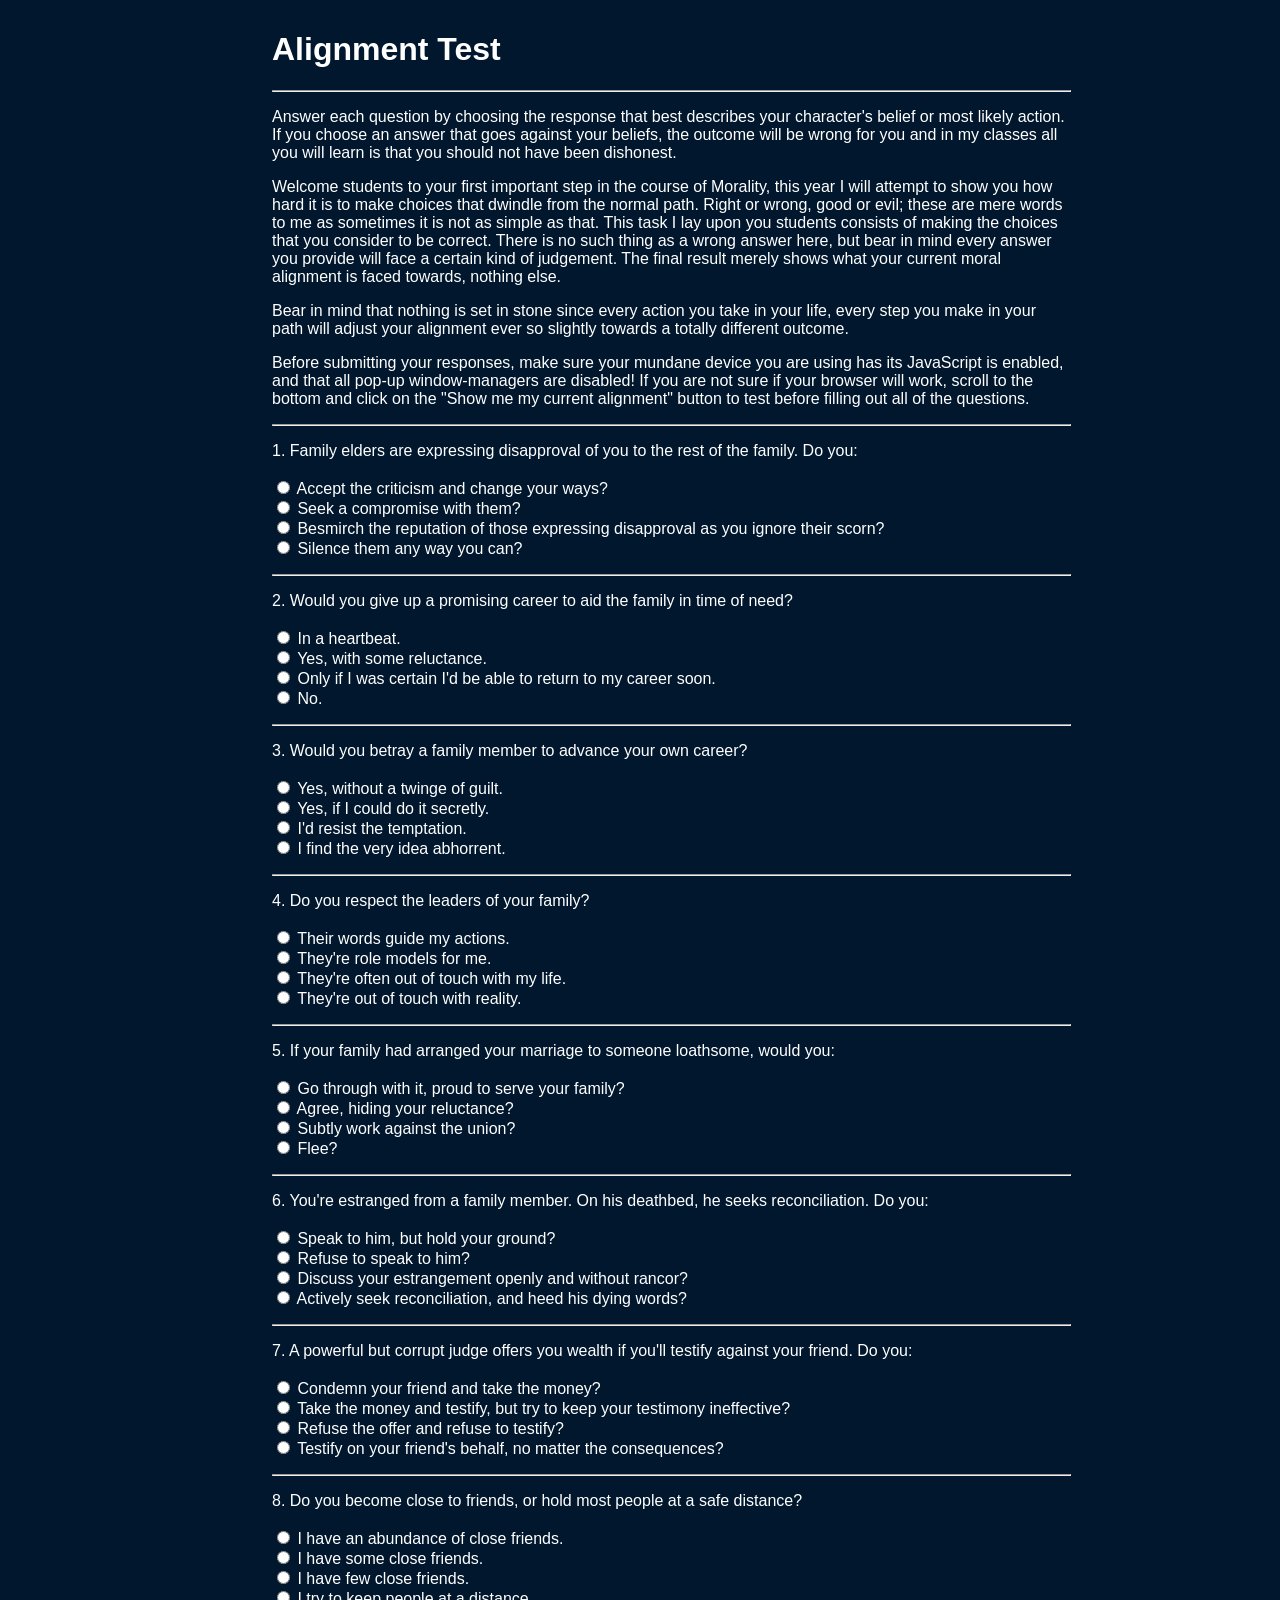
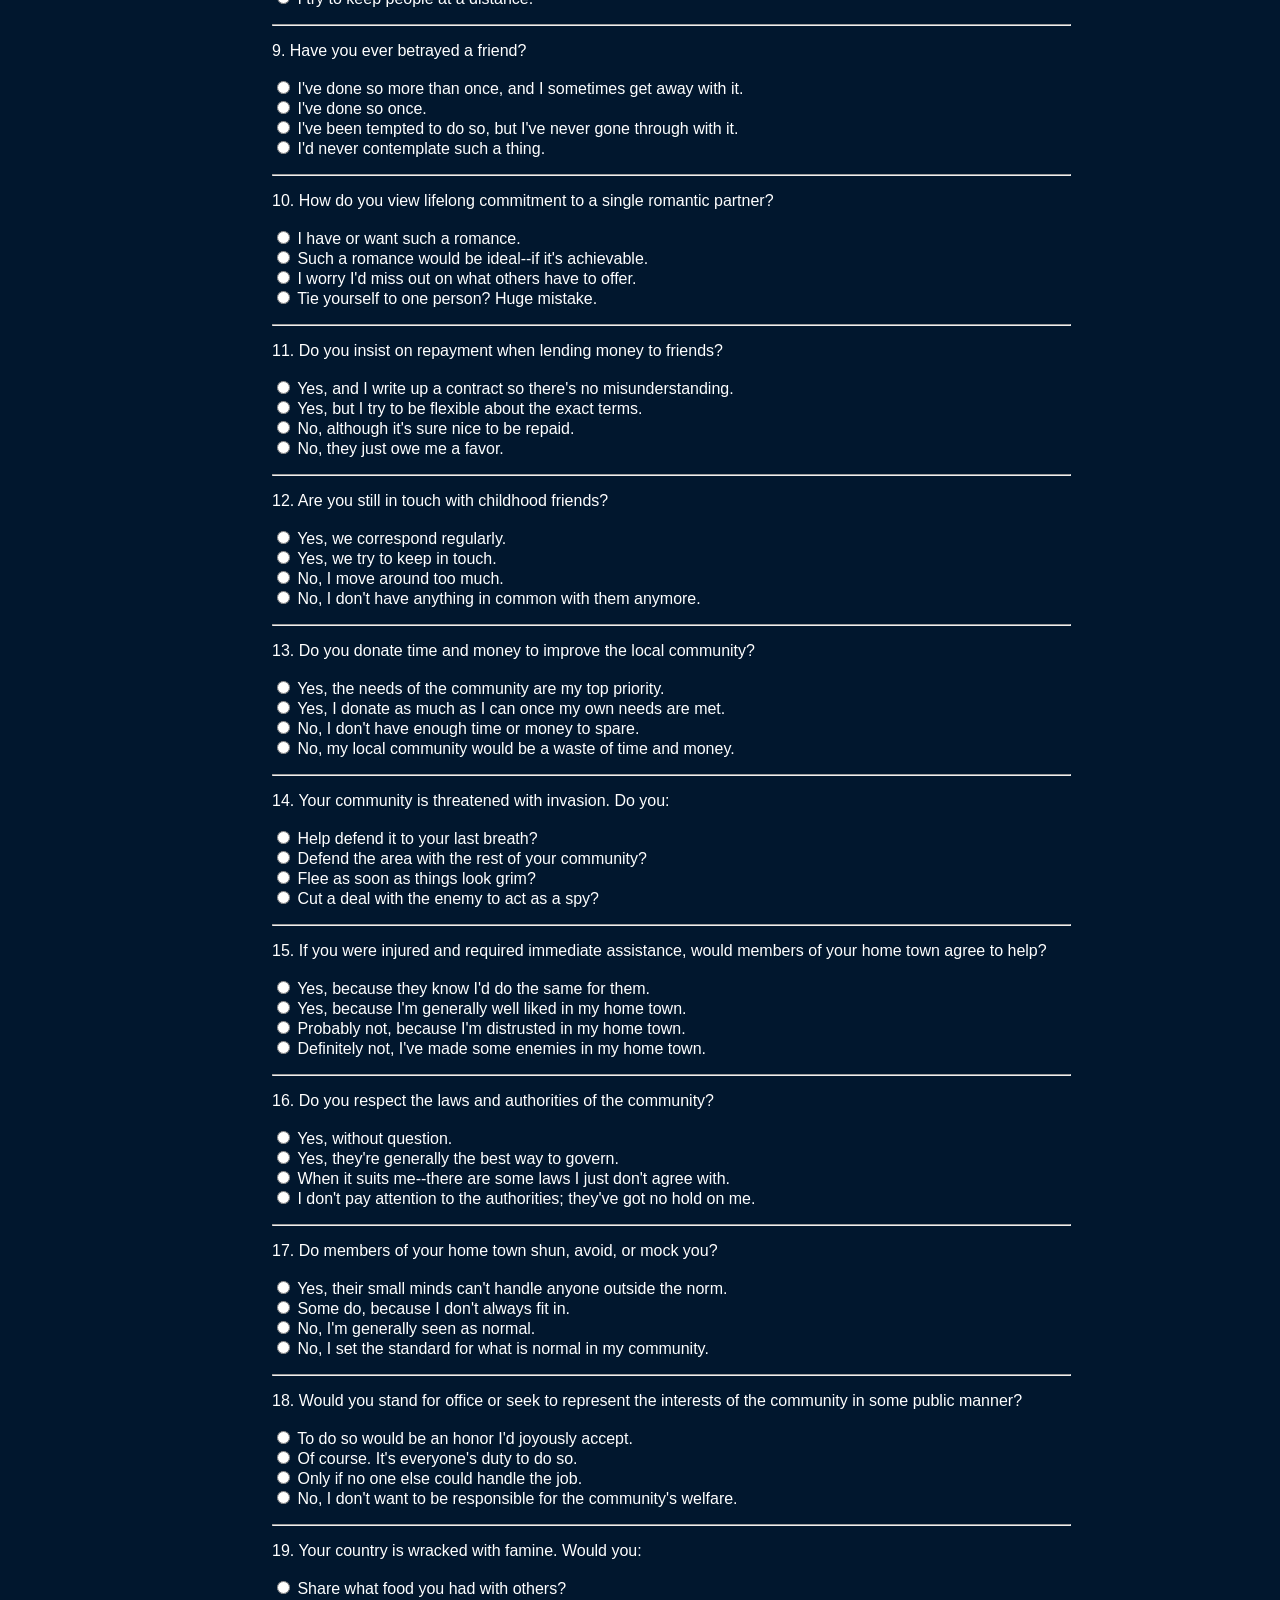
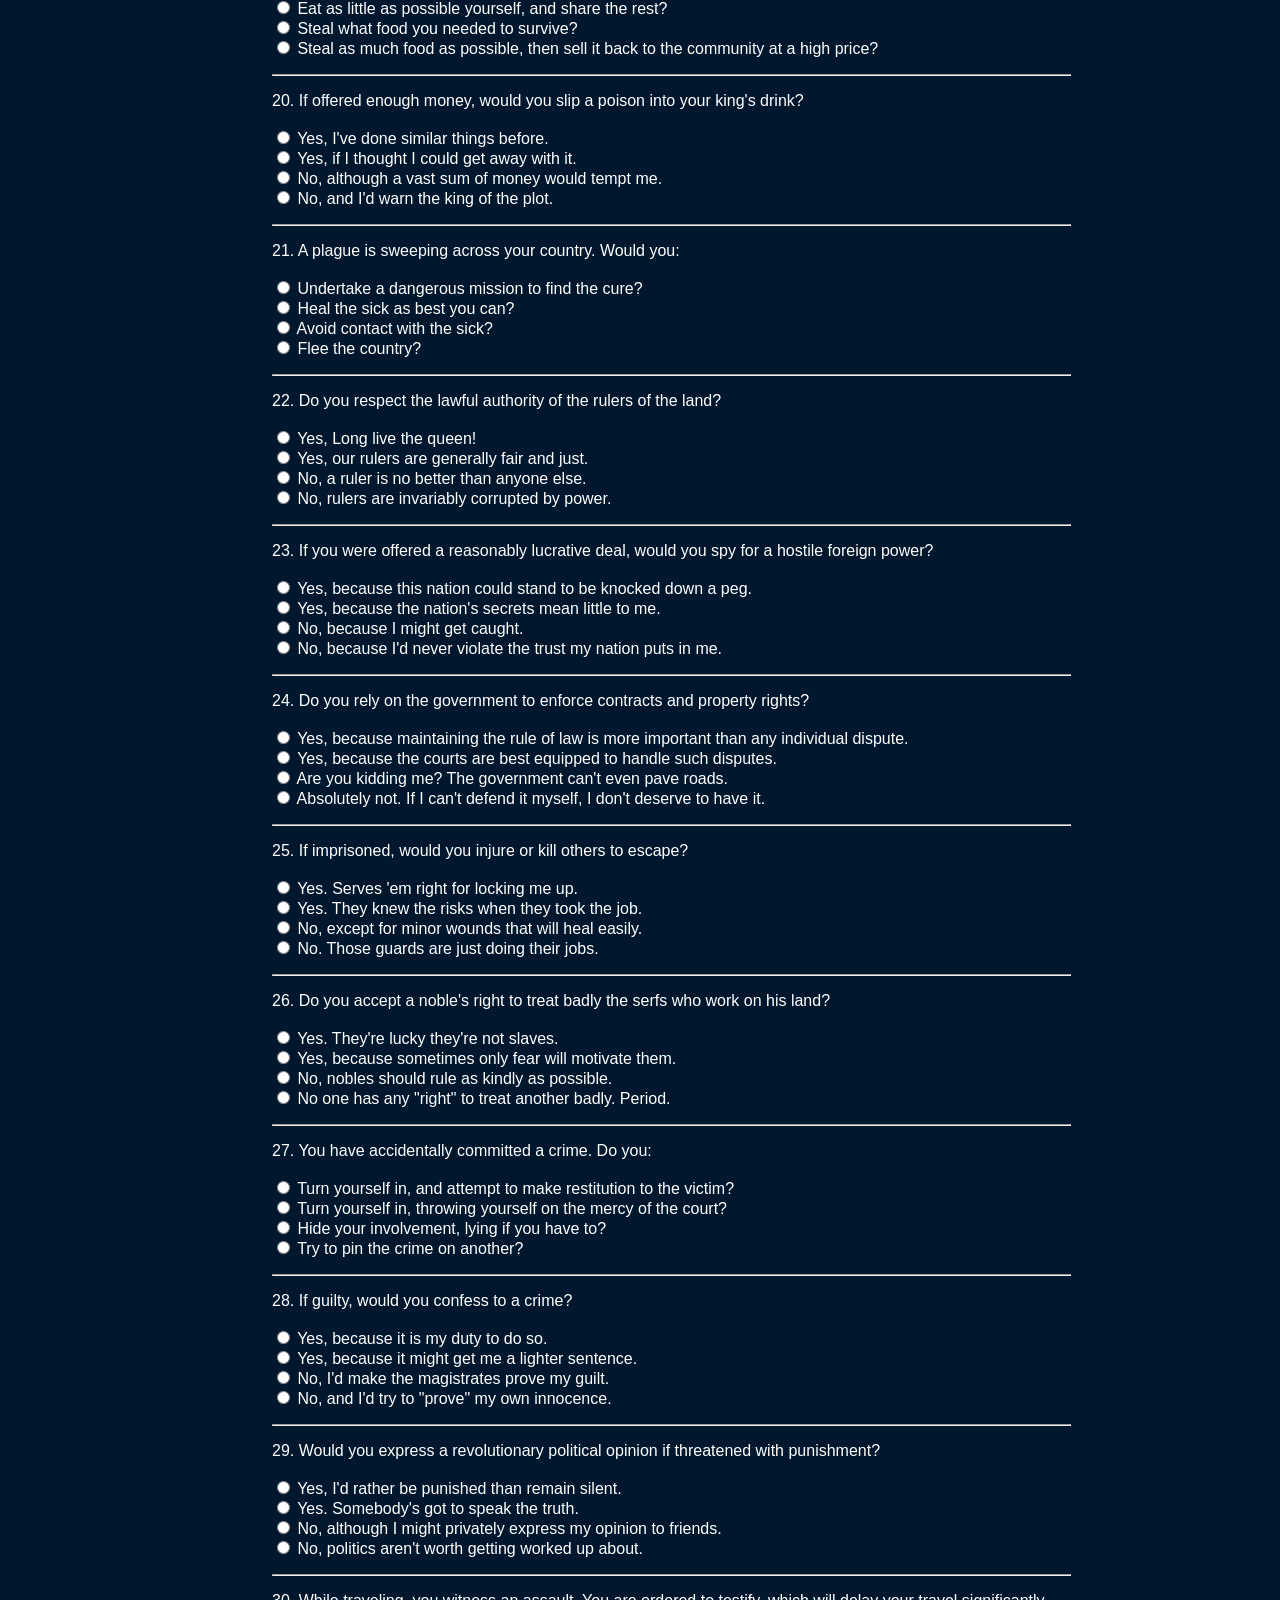
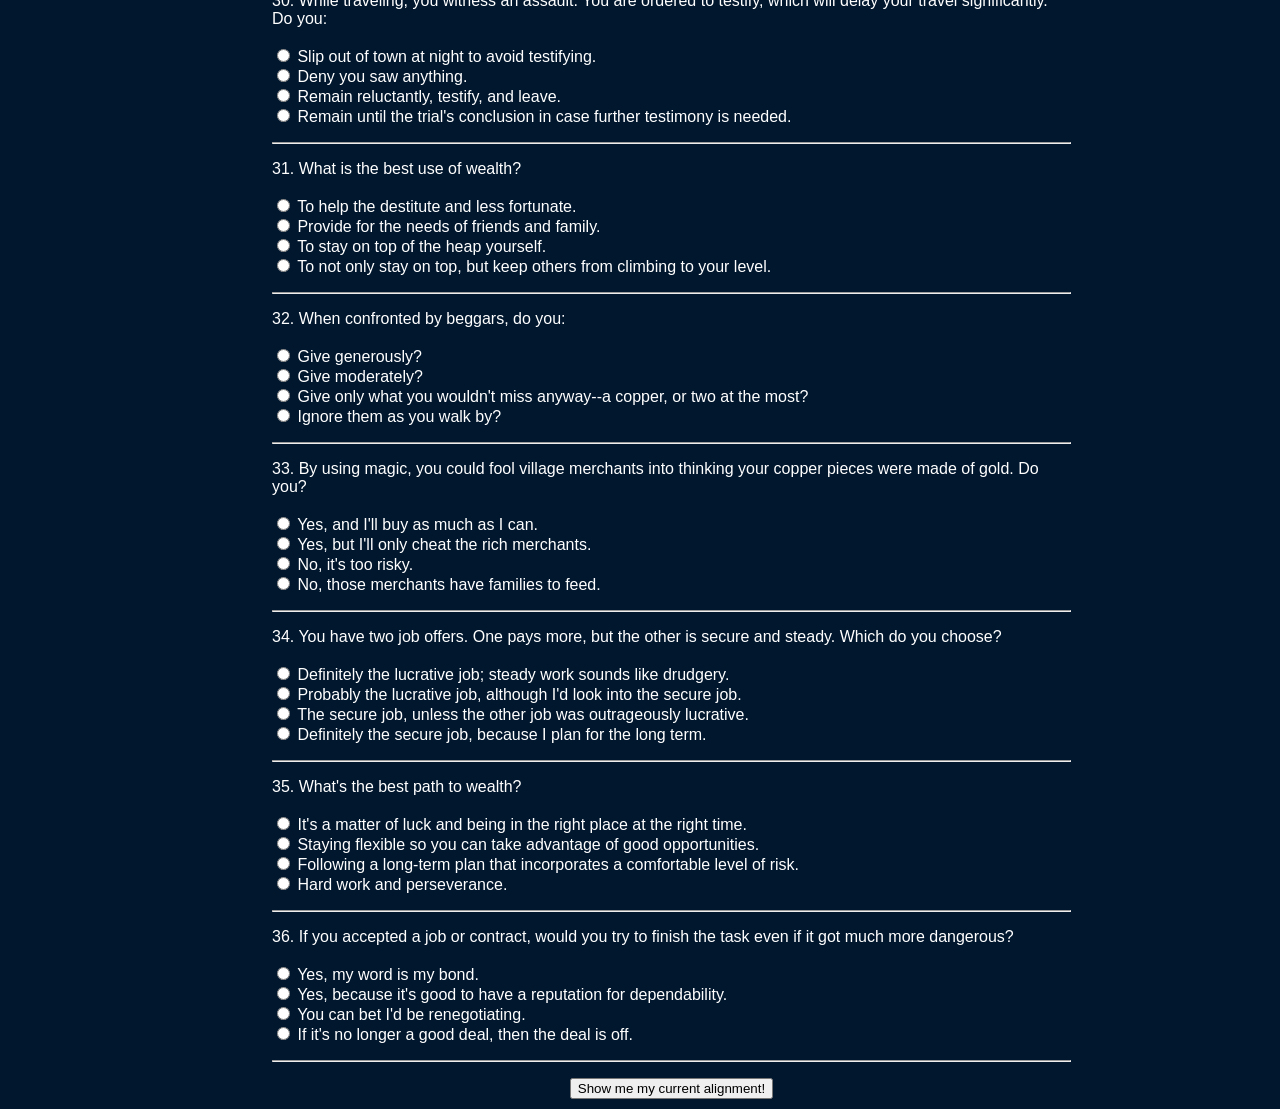
==== commit 984818bc: "Add files via upload" ====
--- a/index.html
+++ b/index.html
@@ -1,1199 +1,1199 @@
-<!DOCTYPE html>
-<html lang="en">
-<head>
-    <meta http-equiv="content-type" content="text/html; charset=utf-8">
-    <link rel="stylesheet" type="text/css" href="alignmentstyle.css">
-    <meta name="keywords" content="d20, alignment, what, am, I, dungeons, dragons">
-    <meta name="description" content="A survey to determine what your Dungeons and Dragons alignment is.">
-
-    <title>Alignment Test</title>
-
-    <script type="text/javascript" async=""
-            src="//np.lexity.com/embed/YW/e3afe09e7e98dec1deef44a96e686941?id=75573498e264"></script>
-    <script language="JavaScript" type="text/javascript">
-
-        function process() {
-            var survey = document.survey;
-            var i = 0;
-            var j = 0;
-            var value = "-1";
-            var race = "";
-            var align = "";
-            var primclass = "";
-            var secclass = "";
-            var level = 0;
-
-            var strength = 0;
-            var dexterity = 0;
-            var constitution = 0;
-            var intelligence = 0;
-            var wisdom = 0;
-            var charisma = 0;
-
-            var dwarf = 0;
-            var elf = 0;
-            var halfelf = 4;
-            var halfling = 0;
-            var human = 13;
-            var halforc = 0;
-            var gnome = 0;
-
-            var lg = 0;
-            var ln = 0;
-            var le = 0;
-            var ng = 0;
-            var nn = 0;
-            var ne = 0;
-            var cg = 0;
-            var cn = 0;
-            var ce = 0;
-            var tie = -1;
-
-            var lx = 0;
-            var nx = 0;
-            var cx = 0;
-            var xg = 0;
-            var xn = 0;
-            var xe = 0;
-
-            var fighter = 0;
-            var ranger = 0;
-            var paladin = 0;
-            var cleric = 0;
-            var druid = 0;
-            var bard = 0;
-            var monk = 0;
-            var sorcerer = 0;
-            var barbarian = 0;
-            var rogue = 0;
-            var wizard = 0;
-
-            var deitychk = 0;
-            <!--	if (survey.deity.checked) deitychk = 1;-->
-            var deity = "";
-
-            for (i = 0; i < survey.q201.length; i++) if (survey.q201[i].checked) value = survey.q201[i].value;
-            switch (value) {
-                case "1":
-                    xg += 2;
-                    break;
-                case "2":
-                    xg += 1;
-                    break;
-                case "3":
-                    xe += 1;
-                    break;
-                case "4":
-                    xe += 2;
-            }
-            value = "-1";
-
-            for (i = 0; i < survey.q202.length; i++) if (survey.q202[i].checked) value = survey.q202[i].value;
-            switch (value) {
-                case "1":
-                    xg += 2;
-                    break;
-                case "2":
-                    xg += 1;
-                    break;
-                case "3":
-                    xn += 1;
-                    break;
-                case "4":
-                    xn += 2;
-            }
-            value = "-1";
-
-            for (i = 0; i < survey.q203.length; i++) if (survey.q203[i].checked) value = survey.q203[i].value;
-            switch (value) {
-                case "1":
-                    xe += 2;
-                    break;
-                case "2":
-                    xe += 1;
-                    break;
-                case "3":
-                    xn += 1;
-                    break;
-                case "4":
-                    xn += 2;
-            }
-            value = "-1";
-
-            for (i = 0; i < survey.q204.length; i++) if (survey.q204[i].checked) value = survey.q204[i].value;
-            switch (value) {
-                case "1":
-                    lx += 2;
-                    break;
-                case "2":
-                    lx += 1;
-                    break;
-                case "3":
-                    cx += 1;
-                    break;
-                case "4":
-                    cx += 2;
-            }
-            value = "-1";
-
-            for (i = 0; i < survey.q205.length; i++) if (survey.q205[i].checked) value = survey.q205[i].value;
-            switch (value) {
-                case "1":
-                    lx += 2;
-                    break;
-                case "2":
-                    lx += 1;
-                    break;
-                case "3":
-                    nx += 1;
-                    break;
-                case "4":
-                    nx += 2;
-            }
-            value = "-1";
-
-            for (i = 0; i < survey.q206.length; i++) if (survey.q206[i].checked) value = survey.q206[i].value;
-            switch (value) {
-                case "1":
-                    cx += 2;
-                    break;
-                case "2":
-                    cx += 1;
-                    break;
-                case "3":
-                    nx += 1;
-                    break;
-                case "4":
-                    nx += 2;
-            }
-            value = "-1";
-
-            for (i = 0; i < survey.q207.length; i++) if (survey.q207[i].checked) value = survey.q207[i].value;
-            switch (value) {
-                case "1":
-                    xe += 2;
-                    break;
-                case "2":
-                    xe += 1;
-                    break;
-                case "3":
-                    xg += 1;
-                    break;
-                case "4":
-                    xg += 2;
-            }
-            value = "-1";
-
-            for (i = 0; i < survey.q208.length; i++) if (survey.q208[i].checked) value = survey.q208[i].value;
-            switch (value) {
-                case "1":
-                    xg += 2;
-                    break;
-                case "2":
-                    xg += 1;
-                    break;
-                case "3":
-                    xn += 1;
-                    break;
-                case "4":
-                    xn += 2;
-            }
-            value = "-1";
-
-            for (i = 0; i < survey.q209.length; i++) if (survey.q209[i].checked) value = survey.q209[i].value;
-            switch (value) {
-                case "1":
-                    xe += 2;
-                    break;
-                case "2":
-                    xe += 1;
-                    break;
-                case "3":
-                    xn += 1;
-                    break;
-                case "4":
-                    xn += 2;
-            }
-            value = "-1";
-
-            for (i = 0; i < survey.q210.length; i++) if (survey.q210[i].checked) value = survey.q210[i].value;
-            switch (value) {
-                case "1":
-                    lx += 2;
-                    break;
-                case "2":
-                    lx += 1;
-                    break;
-                case "3":
-                    cx += 1;
-                    break;
-                case "4":
-                    cx += 2;
-            }
-            value = "-1";
-
-            for (i = 0; i < survey.q211.length; i++) if (survey.q211[i].checked) value = survey.q211[i].value;
-            switch (value) {
-                case "1":
-                    lx += 2;
-                    break;
-                case "2":
-                    lx += 1;
-                    break;
-                case "3":
-                    nx += 1;
-                    break;
-                case "4":
-                    nx += 2;
-            }
-            value = "-1";
-
-            for (i = 0; i < survey.q212.length; i++) if (survey.q212[i].checked) value = survey.q212[i].value;
-            switch (value) {
-                case "1":
-                    nx += 2;
-                    break;
-                case "2":
-                    nx += 1;
-                    break;
-                case "3":
-                    cx += 1;
-                    break;
-                case "4":
-                    cx += 2;
-            }
-            value = "-1";
-
-            for (i = 0; i < survey.q213.length; i++) if (survey.q213[i].checked) value = survey.q213[i].value;
-            switch (value) {
-                case "1":
-                    xg += 2;
-                    break;
-                case "2":
-                    xg += 1;
-                    break;
-                case "3":
-                    xn += 1;
-                    break;
-                case "4":
-                    xn += 2;
-            }
-            value = "-1";
-
-            for (i = 0; i < survey.q214.length; i++) if (survey.q214[i].checked) value = survey.q214[i].value;
-            switch (value) {
-                case "1":
-                    xg += 2;
-                    break;
-                case "2":
-                    xg += 1;
-                    break;
-                case "3":
-                    xe += 1;
-                    break;
-                case "4":
-                    xe += 2;
-            }
-            value = "-1";
-
-            for (i = 0; i < survey.q215.length; i++) if (survey.q215[i].checked) value = survey.q215[i].value;
-            switch (value) {
-                case "1":
-                    xn += 2;
-                    break;
-                case "2":
-                    xn += 1;
-                    break;
-                case "3":
-                    xe += 1;
-                    break;
-                case "4":
-                    xe += 2;
-            }
-            value = "-1";
-
-            for (i = 0; i < survey.q216.length; i++) if (survey.q216[i].checked) value = survey.q216[i].value;
-            switch (value) {
-                case "1":
-                    lx += 2;
-                    break;
-                case "2":
-                    lx += 1;
-                    break;
-                case "3":
-                    cx += 1;
-                    break;
-                case "4":
-                    cx += 2;
-            }
-            value = "-1";
-
-            for (i = 0; i < survey.q217.length; i++) if (survey.q217[i].checked) value = survey.q217[i].value;
-            switch (value) {
-                case "1":
-                    cx += 2;
-                    break;
-                case "2":
-                    cx += 1;
-                    break;
-                case "3":
-                    nx += 1;
-                    break;
-                case "4":
-                    nx += 2;
-            }
-            value = "-1";
-
-            for (i = 0; i < survey.q218.length; i++) if (survey.q218[i].checked) value = survey.q218[i].value;
-            switch (value) {
-                case "1":
-                    lx += 2;
-                    break;
-                case "2":
-                    lx += 1;
-                    break;
-                case "3":
-                    nx += 1;
-                    break;
-                case "4":
-                    nx += 2;
-            }
-            value = "-1";
-
-            for (i = 0; i < survey.q219.length; i++) if (survey.q219[i].checked) value = survey.q219[i].value;
-            switch (value) {
-                case "1":
-                    xg += 2;
-                    break;
-                case "2":
-                    xg += 1;
-                    break;
-                case "3":
-                    xe += 1;
-                    break;
-                case "4":
-                    xe += 2;
-            }
-            value = "-1";
-
-            for (i = 0; i < survey.q220.length; i++) if (survey.q220[i].checked) value = survey.q220[i].value;
-            switch (value) {
-                case "1":
-                    xe += 2;
-                    break;
-                case "2":
-                    xe += 1;
-                    break;
-                case "3":
-                    xn += 1;
-                    break;
-                case "4":
-                    xn += 2;
-            }
-            value = "-1";
-
-            for (i = 0; i < survey.q221.length; i++) if (survey.q221[i].checked) value = survey.q221[i].value;
-            switch (value) {
-                case "1":
-                    xg += 2;
-                    break;
-                case "2":
-                    xg += 1;
-                    break;
-                case "3":
-                    xn += 1;
-                    break;
-                case "4":
-                    xn += 2;
-            }
-            value = "-1";
-
-            for (i = 0; i < survey.q222.length; i++) if (survey.q222[i].checked) value = survey.q222[i].value;
-            switch (value) {
-                case "1":
-                    lx += 2;
-                    break;
-                case "2":
-                    lx += 1;
-                    break;
-                case "3":
-                    cx += 1;
-                    break;
-                case "4":
-                    cx += 2;
-            }
-            value = "-1";
-
-            for (i = 0; i < survey.q223.length; i++) if (survey.q223[i].checked) value = survey.q223[i].value;
-            switch (value) {
-                case "1":
-                    cx += 2;
-                    break;
-                case "2":
-                    cx += 1;
-                    break;
-                case "3":
-                    nx += 1;
-                    break;
-                case "4":
-                    nx += 2;
-            }
-            value = "-1";
-
-            for (i = 0; i < survey.q224.length; i++) if (survey.q224[i].checked) value = survey.q224[i].value;
-            switch (value) {
-                case "1":
-                    lx += 2;
-                    break;
-                case "2":
-                    lx += 1;
-                    break;
-                case "3":
-                    nx += 1;
-                    break;
-                case "4":
-                    nx += 2;
-            }
-            value = "-1";
-
-            for (i = 0; i < survey.q225.length; i++) if (survey.q225[i].checked) value = survey.q225[i].value;
-            switch (value) {
-                case "1":
-                    xe += 2;
-                    break;
-                case "2":
-                    xe += 1;
-                    break;
-                case "3":
-                    xn += 1;
-                    break;
-                case "4":
-                    xn += 2;
-            }
-            value = "-1";
-
-            for (i = 0; i < survey.q226.length; i++) if (survey.q226[i].checked) value = survey.q226[i].value;
-            switch (value) {
-                case "1":
-                    xn += 2;
-                    break;
-                case "2":
-                    xn += 1;
-                    break;
-                case "3":
-                    xg += 1;
-                    break;
-                case "4":
-                    xg += 2;
-            }
-            value = "-1";
-
-            for (i = 0; i < survey.q227.length; i++) if (survey.q227[i].checked) value = survey.q227[i].value;
-            switch (value) {
-                case "1":
-                    xg += 2;
-                    break;
-                case "2":
-                    xg += 1;
-                    break;
-                case "3":
-                    xe += 1;
-                    break;
-                case "4":
-                    xe += 2;
-            }
-            value = "-1";
-
-            for (i = 0; i < survey.q228.length; i++) if (survey.q228[i].checked) value = survey.q228[i].value;
-            switch (value) {
-                case "1":
-                    lx += 2;
-                    break;
-                case "2":
-                    lx += 1;
-                    break;
-                case "3":
-                    nx += 1;
-                    break;
-                case "4":
-                    nx += 2;
-            }
-            value = "-1";
-
-            for (i = 0; i < survey.q229.length; i++) if (survey.q229[i].checked) value = survey.q229[i].value;
-            switch (value) {
-                case "1":
-                    cx += 2;
-                    break;
-                case "2":
-                    cx += 1;
-                    break;
-                case "3":
-                    nx += 1;
-                    break;
-                case "4":
-                    nx += 2;
-            }
-            value = "-1";
-
-            for (i = 0; i < survey.q230.length; i++) if (survey.q230[i].checked) value = survey.q230[i].value;
-            switch (value) {
-                case "1":
-                    cx += 2;
-                    break;
-                case "2":
-                    cx += 1;
-                    break;
-                case "3":
-                    lx += 1;
-                    break;
-                case "4":
-                    lx += 2;
-            }
-            value = "-1";
-
-            for (i = 0; i < survey.q231.length; i++) if (survey.q231[i].checked) value = survey.q231[i].value;
-            switch (value) {
-                case "1":
-                    xg += 2;
-                    break;
-                case "2":
-                    xg += 1;
-                    break;
-                case "3":
-                    xe += 1;
-                    break;
-                case "4":
-                    xe += 2;
-            }
-            value = "-1";
-
-            for (i = 0; i < survey.q232.length; i++) if (survey.q232[i].checked) value = survey.q232[i].value;
-            switch (value) {
-                case "1":
-                    xg += 2;
-                    break;
-                case "2":
-                    xg += 1;
-                    break;
-                case "3":
-                    xn += 1;
-                    break;
-                case "4":
-                    xn += 2;
-            }
-            value = "-1";
-
-            for (i = 0; i < survey.q233.length; i++) if (survey.q233[i].checked) value = survey.q233[i].value;
-            switch (value) {
-                case "1":
-                    xe += 2;
-                    break;
-                case "2":
-                    xe += 1;
-                    break;
-                case "3":
-                    xn += 1;
-                    break;
-                case "4":
-                    xn += 2;
-            }
-            value = "-1";
-
-            for (i = 0; i < survey.q234.length; i++) if (survey.q234[i].checked) value = survey.q234[i].value;
-            switch (value) {
-                case "1":
-                    nx += 2;
-                    break;
-                case "2":
-                    nx += 1;
-                    break;
-                case "3":
-                    lx += 1;
-                    break;
-                case "4":
-                    lx += 2;
-            }
-            value = "-1";
-
-            for (i = 0; i < survey.q235.length; i++) if (survey.q235[i].checked) value = survey.q235[i].value;
-            switch (value) {
-                case "1":
-                    cx += 2;
-                    break;
-                case "2":
-                    cx += 1;
-                    break;
-                case "3":
-                    lx += 1;
-                    break;
-                case "4":
-                    lx += 2;
-            }
-            value = "-1";
-
-            for (i = 0; i < survey.q236.length; i++) if (survey.q236[i].checked) value = survey.q236[i].value;
-            switch (value) {
-                case "1":
-                    nx += 2;
-                    break;
-                case "2":
-                    nx += 1;
-                    break;
-                case "3":
-                    cx += 1;
-                    break;
-                case "4":
-                    cx += 2;
-            }
-            value = "-1";
-
-
-            lg = lx + xg;
-            ng = nx + xg;
-            cg = cx + xg;
-
-            ln = lx + xn;
-            nn = nx + xn;
-            cn = cx + xn;
-
-            le = lx + xe;
-            ne = nx + xe;
-            ce = cx + xe;
-
-            i = nn;
-            align = "nn";
-            if (lg > i) {
-                align = "lg";
-                i = lg;
-            }
-            if (ng > i) {
-                align = "ng";
-                i = ng;
-            }
-            if (cg > i) {
-                align = "cg";
-                i = cg;
-            }
-            if (ln > i) {
-                align = "ln";
-                i = ln;
-            }
-            if (cn > i) {
-                align = "cn";
-                i = cn;
-            }
-            if (le > i) {
-                align = "le";
-                i = le;
-            }
-            if (ne > i) {
-                align = "ne";
-                i = ne;
-            }
-            if (ce > i) {
-                align = "ce";
-                i = ce;
-            }
-
-            if (lg == i) tie++;
-            if (ng == i) tie++;
-            if (cg == i) tie++;
-            if (ln == i) tie++;
-            if (nn == i) tie++;
-            if (cn == i) tie++;
-            if (le == i) tie++;
-            if (ne == i) tie++;
-            if (ce == i) tie++;
-
-            if (tie != 0) {
-                if (lx > nx && lx > cx) align = "l";
-                else if (cx > nx && cx > lx) align = "c";
-                else align = "n";
-
-                if (xg > xe && xg > xn) align += "g";
-                else if (xe > xn && xe > xg) align += "e";
-                else align += "n";
-            }
-
-
-            var win = window.open("", "win", "width=900,height=550,top=25,left=50,toolbar=yes,menubar=yes,scrollbars=yes,resizable=yes,location=yes");
-
-            with (win.document) {
-                open("text/html", "replace");
-
-                write("<html><head><link rel='stylesheet' type='text/css' href='alignmentstyle.css'><title>Your Results Are In!\<\/title>\<\/head>");
-                write("<body text='#ffffff' link='#5555FF' vlink='#6666EE' bgcolor='#F2ECDA'");
-
-                write("<center><H1><b><font color='#ffffff'>Your current alignment is:\<\/font>\<\/b>\<\/H1>\<\/center>");
-                switch (align) {
-                    case "lg":
-                        write("<p><center><p><b><font color='#ffffff'>Lawful Good</font></b></p></center> ");
-                        break;
-                    case "ng":
-                        write("<center><p><b><font color='#ffffff'>Neutral Good</font></b></p></center>");
-                        break;
-                    case "cg":
-                        write("<center><p><b><font color='#ffffff'>Chaotic Good</font></b></p></center> ");
-                        break;
-                    case "ln":
-                        write("<center><p><b><font color='#ffffff'>Lawful Neutral</font></b></p></center> ");
-                        break;
-                    case "nn":
-                        write("<center><p><b><font color='#ffffff'>True Neutral</font></b></p></center>  ");
-                        break;
-                    case "cn":
-                        write("<center><p><b><font color='#ffffff'>Chaotic Evil</font></b></p></center> ");
-                        break;
-                    case "le":
-                        write("<center><p><b><font color='#ffffff'>Lawful Evil</font></b></p></center> ");
-                        break;
-                    case "ne":
-                        write("<center><p><b><font color='#ffffff'>Neutral Evil</font></b></p></center> ");
-                        break;
-                    case "ce":
-                        write("<center><p><b><font color='#ffffff'>Chaotic Evil</font></b></p></center>");
-                }
-
-
-                write("\<\/h1>");
-
-
-                write("\<\/b>\<\/center><br><br><b>");
-
-                switch (align) {
-                    case "lg":
-                        write("Lawful Good-\<\/b> A lawful good character acts as a good person is expected or required to act. He combines a commitment to oppose evil with the discipline to fight relentlessly. He tells the truth, keeps his word, helps those in need, and speaks out against injustice. A lawful good character hates to see the guilty go unpunished.  Lawful good is the best alignment you can be because it combines honor and compassion.  However, lawful good can be a dangerous alignment when it restricts freedom and criminalizes self-interest.");
-                        break;
-                    case "ng":
-                        write("Neutral Good-\<\/b> A neutral good character does the best that a good person can do. He is devoted to helping others. He works with kings and magistrates but does not feel beholden to them. Neutral good is the best alignment you can be because it means doing what is good without bias for or against order. However, neutral good can be a dangerous alignment because when it advances mediocrity by limiting the actions of the truly capable.");
-                        break;
-                    case "cg":
-                        write("Chaotic Good-\<\/b> A chaotic good character acts as his conscience directs him with little regard for what others expect of him. He makes his own way, but he's kind and benevolent. He believes in goodness and right but has little use for laws and regulations. He hates it when people try to intimidate others and tell them what to do. He follows his own moral compass, which, although good, may not agree with that of society. Chaotic good is the best alignment you can be because it combines a good heart with a free spirit. However, chaotic good can be a dangerous alignment when it disrupts the order of society and punishes those who do well for themselves.");
-                        break;
-                    case "ln":
-                        write("Lawful Neutral-\<\/b> A lawful neutral character acts as law, tradition, or a personal code directs him. Order and organization are paramount to him. He may believe in personal order and live by a code or standard, or he may believe in order for all and favor a strong, organized government. Lawful neutral is the best alignment you can be because it means you are reliable and honorable without being a zealot. However, lawful neutral can be a dangerous alignment when it seeks to eliminate all freedom, choice, and diversity in society.");
-                        break;
-                    case "nn":
-                        write("True Neutral-\<\/b> A true neutral character does what seems to be a good idea. He doesn't feel strongly one way or the other when it comes to good vs. evil or law vs. chaos. Most true neutral characters exhibit a lack of conviction or bias rather than a commitment to neutrality. Such a character thinks of good as better than evil after all, he would rather have good neighbors and rulers than evil ones. Still, he's not personally committed to upholding good in any abstract or universal way. Some true neutral characters, on the other hand, commit themselves philosophically to neutrality. They see good, evil, law, and chaos as prejudices and dangerous extremes. They advocate the middle way of neutrality as the best, most balanced road in the long run. True neutral is the best alignment you can be because it means you act naturally, without prejudice or compulsion. However, true neutral can be a dangerous alignment when it represents apathy, indifference, and a lack of conviction.");
-                        break;
-                    case "cn":
-                        write("Chaotic Neutral-\<\/b> A chaotic neutral character follows his whims. He is an individualist first and last. He values his own liberty but doesn't strive to protect others' freedom. He avoids authority, resents restrictions, and challenges traditions. A chaotic neutral character does not intentionally disrupt organizations as part of a campaign of anarchy. To do so, he would have to be motivated either by good (and a desire to liberate others) or evil (and a desire to make those different from himself suffer). A chaotic neutral character may be unpredictable, but his behavior is not totally random. He is not as likely to jump off a bridge as to cross it. Chaotic neutral is the best alignment you can be because it represents true freedom from both society's restrictions and a do-gooder's zeal. However, chaotic neutral can be a dangerous alignment when it seeks to eliminate all authority, harmony, and order in society.");
-                        break;
-                    case "le":
-                        write("Lawful Evil-\<\/b> A lawful evil villain methodically takes what he wants within the limits of his code of conduct without regard for whom it hurts. He cares about tradition, loyalty, and order but not about freedom, dignity, or life. He plays by the rules but without mercy or compassion. He is comfortable in a hierarchy and would like to rule, but is willing to serve. He condemns others not according to their actions but according to race, religion, homeland, or social rank. He is loath to break laws or promises.  This reluctance comes partly from his nature and partly because he depends on order to protect himself from those who oppose him on moral grounds. Some lawful evil villains have particular taboos, such as not killing in cold blood (but having underlings do it) or not letting children come to harm (if it can be helped). They imagine that these compunctions put them above unprincipled villains.  Some lawful evil people and creatures commit themselves to evil with a zeal like that of a crusader committed to good. Beyond being willing to hurt others for their own ends, they take pleasure in spreading evil as an end unto itself. They may also see doing evil as part of a duty to an evil deity or master. Lawful evil is sometimes called diabolical, because devils are the epitome of lawful evil. Lawful evil is the best alignment you can be because it combines honor and dedicated self-interest. However, lawful evil can be a dangerous alignment because it represents methodical, intentional, and frequently successful evil.");
-                        break;
-                    case "ne":
-                        write("Neutral Evil-\<\/b> A neutral evil villain does whatever he can get away with. He is out for himself, pure and simple. He sheds no tears for those he kills, whether for profit, sport, or convenience. He has no love of order and holds no illusion that following laws, traditions, or codes would make him any better or more noble. On the other hand, he doesn't have the restless nature or love of conflict that a chaotic evil villain has.  Some neutral evil villains hold up evil as an ideal, committing evil for its own sake. Most often, such villains are devoted to evil deities or secret societies. Neutral evil is the best alignment you can be because you can advance yourself without regard for others. However, neutral evil can be a dangerous alignment because it represents pure evil without honor and without variation.");
-                        break;
-                    case "ce":
-                        write("Chaotic Evil-\<\/b> A chaotic evil character does whatever his greed, hatred, and lust for destruction drive him to do. He is hot-tempered, vicious, arbitrarily violent, and unpredictable. If he is simply out for whatever he can get, he is ruthless and brutal. If he is committed to the spread of evil and chaos, he is even worse. Thankfully, his plans are haphazard, and any groups he joins or forms are poorly organized. Typically, chaotic evil people can be made to work together only by force, and their leader lasts only as long as he can thwart attempts to topple or assassinate him. Chaotic evil is sometimes called demonic because demons are the epitome of chaotic evil. Chaotic evil is the best alignment you can be because combines self-interest and pure freedom. However, chaotic evil can be a dangerous alignment because it represents the destruction not only of beauty and life but also of the order on which beauty and life depend.");
-                }
-
-
-                write("\<\/samp>");
-
-
-                write("</form>");
-
-
-                write("<br><br>");
-
-                write("<center><a href='javascript: self.close()'><button><font color='#00000'>(close this window)</font></button>\<\/a></center>");
-                write("\<\/body>\<\/html>");
-                close();
-            }
-        }
-
-
-    </script>
-
-    <style></style>
-</head>
-<body>
-<div class="alignprose">
-
-    <h1 id="alignmenttest">Alignment Test</h1>
-    <hr>
-    <p>
-        Answer each question by choosing the response that best describes your character's belief or most likely action.
-        If you choose an answer that goes against your beliefs, the outcome will be wrong for you and in my classes all
-        you will learn is that you should not have been dishonest.
-    </p>
-    <p>
-        Welcome students to your first important step in the course of Morality, this year I will attempt to show you
-        how hard it is to make choices that dwindle from the normal path. Right or wrong, good or evil; these are mere
-        words to
-        me as sometimes it is not as simple as that. This task I lay upon you students consists of making the choices
-        that you
-        consider to be correct. There is no such thing as a wrong answer here, but bear in mind every answer you provide
-        will
-        face a certain kind of judgement. The final result merely shows what your current moral alignment is faced
-        towards,
-        nothing else.
-    </p>
-    <p>
-        Bear in mind that nothing is set in stone since every action you take in your life, every step you make in your
-        path will adjust your alignment ever so slightly towards a totally different outcome.
-    </p>
-    <p>
-        Before submitting your responses, make sure your mundane device you are using has its JavaScript is enabled, and
-        that all pop-up window-managers are disabled! If you are not sure if your browser will work, scroll to the
-        bottom and click on the "Show me my current alignment" button to test before filling out all of the questions.
-    </p>
-
-    <form name="survey" action="">
-
-        <hr>
-        <p>
-            <a class="question">1. Family elders are expressing disapproval of you to the rest of the family. Do
-                you:</a><br><br>
-            <input name="q201" value="1" type="radio"> Accept the criticism and change your ways?<br>
-            <input name="q201" value="2" type="radio"> Seek a compromise with them?<br>
-            <input name="q201" value="3" type="radio"> Besmirch the reputation of those expressing disapproval as you
-            ignore their scorn?<br>
-            <input name="q201" value="4" type="radio"> Silence them any way you can?<br>
-        </p>
-        <hr>
-        <p>
-            <a class="question">2. Would you give up a promising career to aid the family in time of need?</a><br><br>
-            <input name="q202" value="1" type="radio"> In a heartbeat.<br>
-            <input name="q202" value="2" type="radio"> Yes, with some reluctance.<br>
-            <input name="q202" value="3" type="radio"> Only if I was certain I'd be able to return to my career
-            soon.<br>
-            <input name="q202" value="4" type="radio"> No.<br>
-        </p>
-        <hr>
-        <p>
-            <a class="question">3. Would you betray a family member to advance your own career?</a><br><br>
-            <input name="q203" value="1" type="radio"> Yes, without a twinge of guilt.<br>
-            <input name="q203" value="2" type="radio"> Yes, if I could do it secretly.<br>
-            <input name="q203" value="3" type="radio"> I'd resist the temptation.<br>
-            <input name="q203" value="4" type="radio"> I find the very idea abhorrent.<br>
-        </p>
-        <hr>
-        <p>
-            <a class="question">4. Do you respect the leaders of your family?</a><br><br>
-            <input name="q204" value="1" type="radio"> Their words guide my actions.<br>
-            <input name="q204" value="2" type="radio"> They're role models for me.<br>
-            <input name="q204" value="3" type="radio"> They're often out of touch with my life.<br>
-            <input name="q204" value="4" type="radio"> They're out of touch with reality.<br>
-        </p>
-        <hr>
-        <p>
-            <a class="question">5. If your family had arranged your marriage to someone loathsome, would
-                you:</a><br><br>
-            <input name="q205" value="1" type="radio"> Go through with it, proud to serve your family?<br>
-            <input name="q205" value="2" type="radio"> Agree, hiding your reluctance?<br>
-            <input name="q205" value="3" type="radio"> Subtly work against the union?<br>
-            <input name="q205" value="4" type="radio"> Flee?<br>
-        </p>
-        <hr>
-        <p>
-            <a class="question">6. You're estranged from a family member. On his deathbed, he seeks reconciliation. Do
-                you:</a><br><br>
-            <input name="q206" value="1" type="radio"> Speak to him, but hold your ground?<br>
-            <input name="q206" value="2" type="radio"> Refuse to speak to him?<br>
-            <input name="q206" value="3" type="radio"> Discuss your estrangement openly and without rancor?<br>
-            <input name="q206" value="4" type="radio"> Actively seek reconciliation, and heed his dying words?<br>
-        </p>
-        <hr>
-        <p>
-            <a class="question">7. A powerful but corrupt judge offers you wealth if you'll testify against your friend.
-                Do you:</a><br><br>
-            <input name="q207" value="1" type="radio"> Condemn your friend and take the money?<br>
-            <input name="q207" value="2" type="radio"> Take the money and testify, but try to keep your testimony
-            ineffective?<br>
-            <input name="q207" value="3" type="radio"> Refuse the offer and refuse to testify?<br>
-            <input name="q207" value="4" type="radio"> Testify on your friend's behalf, no matter the consequences?<br>
-        </p>
-        <hr>
-        <p>
-            <a class="question">8. Do you become close to friends, or hold most people at a safe distance?</a><br><br>
-            <input name="q208" value="1" type="radio"> I have an abundance of close friends.<br>
-            <input name="q208" value="2" type="radio"> I have some close friends.<br>
-            <input name="q208" value="3" type="radio"> I have few close friends.<br>
-            <input name="q208" value="4" type="radio"> I try to keep people at a distance.<br>
-        </p>
-        <hr>
-        <p>
-            <a class="question">9. Have you ever betrayed a friend?</a><br><br>
-            <input name="q209" value="1" type="radio"> I've done so more than once, and I sometimes get away with
-            it.<br>
-            <input name="q209" value="2" type="radio"> I've done so once.<br>
-            <input name="q209" value="3" type="radio"> I've been tempted to do so, but I've never gone through with
-            it.<br>
-            <input name="q209" value="4" type="radio"> I'd never contemplate such a thing.<br>
-        </p>
-        <hr>
-        <p>
-            <a class="question">10. How do you view lifelong commitment to a single romantic partner?</a><br><br>
-            <input name="q210" value="1" type="radio"> I have or want such a romance.<br>
-            <input name="q210" value="2" type="radio"> Such a romance would be ideal--if it's achievable.<br>
-            <input name="q210" value="3" type="radio"> I worry I'd miss out on what others have to offer.<br>
-            <input name="q210" value="4" type="radio"> Tie yourself to one person? Huge mistake.<br>
-        </p>
-        <hr>
-        <p>
-            <a class="question">11. Do you insist on repayment when lending money to friends?</a><br><br>
-            <input name="q211" value="1" type="radio"> Yes, and I write up a contract so there's no
-            misunderstanding.<br>
-            <input name="q211" value="2" type="radio"> Yes, but I try to be flexible about the exact terms.<br>
-            <input name="q211" value="3" type="radio"> No, although it's sure nice to be repaid.<br>
-            <input name="q211" value="4" type="radio"> No, they just owe me a favor.<br>
-        </p>
-        <hr>
-        <p>
-            <a class="question">12. Are you still in touch with childhood friends?</a><br><br>
-            <input name="q212" value="1" type="radio"> Yes, we correspond regularly.<br>
-            <input name="q212" value="2" type="radio"> Yes, we try to keep in touch.<br>
-            <input name="q212" value="3" type="radio"> No, I move around too much.<br>
-            <input name="q212" value="4" type="radio"> No, I don't have anything in common with them anymore.<br>
-        </p>
-        <hr>
-        <p>
-            <a class="question">13. Do you donate time and money to improve the local community?</a><br><br>
-            <input name="q213" value="1" type="radio"> Yes, the needs of the community are my top priority.<br>
-            <input name="q213" value="2" type="radio"> Yes, I donate as much as I can once my own needs are met.<br>
-            <input name="q213" value="3" type="radio"> No, I don't have enough time or money to spare.<br>
-            <input name="q213" value="4" type="radio"> No, my local community would be a waste of time and money.<br>
-        </p>
-        <hr>
-        <p>
-            <a class="question">14. Your community is threatened with invasion. Do you:</a><br><br>
-            <input name="q214" value="1" type="radio"> Help defend it to your last breath?<br>
-            <input name="q214" value="2" type="radio"> Defend the area with the rest of your community?<br>
-            <input name="q214" value="3" type="radio"> Flee as soon as things look grim?<br>
-            <input name="q214" value="4" type="radio"> Cut a deal with the enemy to act as a spy?<br>
-        </p>
-        <hr>
-        <p>
-            <a class="question">15. If you were injured and required immediate assistance, would members of your home
-                town agree to help?</a><br><br>
-            <input name="q215" value="1" type="radio"> Yes, because they know I'd do the same for them.<br>
-            <input name="q215" value="2" type="radio"> Yes, because I'm generally well liked in my home town.<br>
-            <input name="q215" value="3" type="radio"> Probably not, because I'm distrusted in my home town.<br>
-            <input name="q215" value="4" type="radio"> Definitely not, I've made some enemies in my home town.<br>
-        </p>
-        <hr>
-        <p>
-            <a class="question">16. Do you respect the laws and authorities of the community?</a><br><br>
-            <input name="q216" value="1" type="radio"> Yes, without question.<br>
-            <input name="q216" value="2" type="radio"> Yes, they're generally the best way to govern.<br>
-            <input name="q216" value="3" type="radio"> When it suits me--there are some laws I just don't agree
-            with.<br>
-            <input name="q216" value="4" type="radio"> I don't pay attention to the authorities; they've got no hold on
-            me.<br>
-        </p>
-        <hr>
-        <p>
-            <a class="question">17. Do members of your home town shun, avoid, or mock you?</a><br><br>
-            <input name="q217" value="1" type="radio"> Yes, their small minds can't handle anyone outside the norm.<br>
-            <input name="q217" value="2" type="radio"> Some do, because I don't always fit in.<br>
-            <input name="q217" value="3" type="radio"> No, I'm generally seen as normal.<br>
-            <input name="q217" value="4" type="radio"> No, I set the standard for what is normal in my community.<br>
-        </p>
-        <hr>
-        <p>
-            <a class="question">18. Would you stand for office or seek to represent the interests of the community in
-                some public manner?</a><br><br>
-            <input name="q218" value="1" type="radio"> To do so would be an honor I'd joyously accept.<br>
-            <input name="q218" value="2" type="radio"> Of course. It's everyone's duty to do so.<br>
-            <input name="q218" value="3" type="radio"> Only if no one else could handle the job.<br>
-            <input name="q218" value="4" type="radio"> No, I don't want to be responsible for the community's
-            welfare.<br>
-        </p>
-        <hr>
-        <p>
-            <a class="question">19. Your country is wracked with famine. Would you:</a><br><br>
-            <input name="q219" value="1" type="radio"> Share what food you had with others?<br>
-            <input name="q219" value="2" type="radio"> Eat as little as possible yourself, and share the rest?<br>
-            <input name="q219" value="3" type="radio"> Steal what food you needed to survive?<br>
-            <input name="q219" value="4" type="radio"> Steal as much food as possible, then sell it back to the
-            community at a high price?<br>
-        </p>
-        <hr>
-        <p>
-            <a class="question">20. If offered enough money, would you slip a poison into your king's drink?</a><br><br>
-            <input name="q220" value="1" type="radio"> Yes, I've done similar things before.<br>
-            <input name="q220" value="2" type="radio"> Yes, if I thought I could get away with it.<br>
-            <input name="q220" value="3" type="radio"> No, although a vast sum of money would tempt me.<br>
-            <input name="q220" value="4" type="radio"> No, and I'd warn the king of the plot.<br>
-        </p>
-        <hr>
-        <p>
-            <a class="question">21. A plague is sweeping across your country. Would you:</a><br><br>
-            <input name="q221" value="1" type="radio"> Undertake a dangerous mission to find the cure?<br>
-            <input name="q221" value="2" type="radio"> Heal the sick as best you can?<br>
-            <input name="q221" value="3" type="radio"> Avoid contact with the sick?<br>
-            <input name="q221" value="4" type="radio"> Flee the country?<br>
-        </p>
-        <hr>
-        <p>
-            <a class="question">22. Do you respect the lawful authority of the rulers of the land?</a><br><br>
-            <input name="q222" value="1" type="radio"> Yes, Long live the queen!<br>
-            <input name="q222" value="2" type="radio"> Yes, our rulers are generally fair and just.<br>
-            <input name="q222" value="3" type="radio"> No, a ruler is no better than anyone else.<br>
-            <input name="q222" value="4" type="radio"> No, rulers are invariably corrupted by power.<br>
-        </p>
-        <hr>
-        <p>
-            <a class="question">23. If you were offered a reasonably lucrative deal, would you spy for a hostile foreign
-                power?</a><br><br>
-            <input name="q223" value="1" type="radio"> Yes, because this nation could stand to be knocked down a
-            peg.<br>
-            <input name="q223" value="2" type="radio"> Yes, because the nation's secrets mean little to me.<br>
-            <input name="q223" value="3" type="radio"> No, because I might get caught.<br>
-            <input name="q223" value="4" type="radio"> No, because I'd never violate the trust my nation puts in me.<br>
-        </p>
-        <hr>
-        <p>
-            <a class="question">24. Do you rely on the government to enforce contracts and property rights?</a><br><br>
-            <input name="q224" value="1" type="radio"> Yes, because maintaining the rule of law is more important than
-            any individual dispute.<br>
-            <input name="q224" value="2" type="radio"> Yes, because the courts are best equipped to handle such
-            disputes.<br>
-            <input name="q224" value="3" type="radio"> Are you kidding me? The government can't even pave roads.<br>
-            <input name="q224" value="4" type="radio"> Absolutely not. If I can't defend it myself, I don't deserve to
-            have it.<br>
-        </p>
-        <hr>
-        <p>
-            <a class="question">25. If imprisoned, would you injure or kill others to escape?</a><br><br>
-            <input name="q225" value="1" type="radio"> Yes. Serves 'em right for locking me up.<br>
-            <input name="q225" value="2" type="radio"> Yes. They knew the risks when they took the job.<br>
-            <input name="q225" value="3" type="radio"> No, except for minor wounds that will heal easily.<br>
-            <input name="q225" value="4" type="radio"> No. Those guards are just doing their jobs.<br>
-        </p>
-        <hr>
-        <p>
-            <a class="question">26. Do you accept a noble's right to treat badly the serfs who work on his land?</a><br><br>
-            <input name="q226" value="1" type="radio"> Yes. They're lucky they're not slaves.<br>
-            <input name="q226" value="2" type="radio"> Yes, because sometimes only fear will motivate them.<br>
-            <input name="q226" value="3" type="radio"> No, nobles should rule as kindly as possible.<br>
-            <input name="q226" value="4" type="radio"> No one has any "right" to treat another badly. Period.<br>
-        </p>
-        <hr>
-        <p>
-            <a class="question">27. You have accidentally committed a crime. Do you:</a><br><br>
-            <input name="q227" value="1" type="radio"> Turn yourself in, and attempt to make restitution to the
-            victim?<br>
-            <input name="q227" value="2" type="radio"> Turn yourself in, throwing yourself on the mercy of the
-            court?<br>
-            <input name="q227" value="3" type="radio"> Hide your involvement, lying if you have to?<br>
-            <input name="q227" value="4" type="radio"> Try to pin the crime on another?<br>
-        </p>
-        <hr>
-        <p>
-            <a class="question">28. If guilty, would you confess to a crime?</a><br><br>
-            <input name="q228" value="1" type="radio"> Yes, because it is my duty to do so.<br>
-            <input name="q228" value="2" type="radio"> Yes, because it might get me a lighter sentence.<br>
-            <input name="q228" value="3" type="radio"> No, I'd make the magistrates prove my guilt.<br>
-            <input name="q228" value="4" type="radio"> No, and I'd try to "prove" my own innocence.<br>
-        </p>
-        <hr>
-        <p>
-            <a class="question">29. Would you express a revolutionary political opinion if threatened with
-                punishment?</a><br><br>
-            <input name="q229" value="1" type="radio"> Yes, I'd rather be punished than remain silent.<br>
-            <input name="q229" value="2" type="radio"> Yes. Somebody's got to speak the truth.<br>
-            <input name="q229" value="3" type="radio"> No, although I might privately express my opinion to friends.<br>
-            <input name="q229" value="4" type="radio"> No, politics aren't worth getting worked up about.<br>
-        </p>
-        <hr>
-        <p>
-            <a class="question">30. While traveling, you witness an assault. You are ordered to testify, which will
-                delay your travel significantly. Do you:</a><br><br>
-            <input name="q230" value="1" type="radio"> Slip out of town at night to avoid testifying.<br>
-            <input name="q230" value="2" type="radio"> Deny you saw anything.<br>
-            <input name="q230" value="3" type="radio"> Remain reluctantly, testify, and leave.<br>
-            <input name="q230" value="4" type="radio"> Remain until the trial's conclusion in case further testimony is
-            needed.<br>
-        </p>
-        <hr>
-        <p>
-            <a class="question">31. What is the best use of wealth?</a><br><br>
-            <input name="q231" value="1" type="radio"> To help the destitute and less fortunate.<br>
-            <input name="q231" value="2" type="radio"> Provide for the needs of friends and family.<br>
-            <input name="q231" value="3" type="radio"> To stay on top of the heap yourself.<br>
-            <input name="q231" value="4" type="radio"> To not only stay on top, but keep others from climbing to your
-            level.<br>
-        </p>
-        <hr>
-        <p>
-            <a class="question">32. When confronted by beggars, do you:</a><br><br>
-            <input name="q232" value="1" type="radio"> Give generously?<br>
-            <input name="q232" value="2" type="radio"> Give moderately?<br>
-            <input name="q232" value="3" type="radio"> Give only what you wouldn't miss anyway--a cpo, or two at the
-            most?<br>
-            <input name="q232" value="4" type="radio"> Ignore them as you walk by?<br>
-        </p>
-        <hr>
-        <p>
-            <a class="question">33. By using magic, you could fool village merchants into thinking your copper pieces
-                were made of gold. Do you?</a><br><br>
-            <input name="q233" value="1" type="radio"> Yes, and I'll buy as much as I can.<br>
-            <input name="q233" value="2" type="radio"> Yes, but I'll only cheat the rich merchants.<br>
-            <input name="q233" value="3" type="radio"> No, it's too risky.<br>
-            <input name="q233" value="4" type="radio"> No, those merchants have families to feed.<br>
-        </p>
-        <hr>
-        <p>
-            <a class="question">34. You have two job offers. One pays more, but the other is secure and steady. Which do
-                you choose?</a><br><br>
-            <input name="q234" value="1" type="radio"> Definitely the lucrative job; steady work sounds like
-            drudgery.<br>
-            <input name="q234" value="2" type="radio"> Probably the lucrative job, although I'd look into the secure
-            job.<br>
-            <input name="q234" value="3" type="radio"> The secure job, unless the other job was outrageously
-            lucrative.<br>
-            <input name="q234" value="4" type="radio"> Definitely the secure job, because I plan for the long term.<br>
-        </p>
-        <hr>
-        <p>
-            <a class="question">35. What's the best path to wealth?</a><br><br>
-            <input name="q235" value="1" type="radio"> It's a matter of luck and being in the right place at the right
-            time.<br>
-            <input name="q235" value="2" type="radio"> Staying flexible so you can take advantage of good opportunities.<br>
-            <input name="q235" value="3" type="radio"> Following a long-term plan that incorporates a comfortable level
-            of risk.<br>
-            <input name="q235" value="4" type="radio"> Hard work and perseverance.<br>
-        </p>
-        <hr>
-        <p>
-            <a class="question">36. If you accepted a job or contract, would you try to finish the task even if it got
-                much more dangerous?</a><br><br>
-            <input name="q236" value="1" type="radio"> Yes, my word is my bond.<br>
-            <input name="q236" value="2" type="radio"> Yes, because it's good to have a reputation for
-            dependability.<br>
-            <input name="q236" value="3" type="radio"> You can bet I'd be renegotiating.<br>
-            <input name="q236" value="4" type="radio"> If it's no longer a good deal, then the deal is off.<br>
-        </p>
-        <p>
-        </p>
-        <hr>
-        <p>
-        </p>
-        <center>
-            <a class="button"><input value="Show me my current alignment!" onclick="process();" type="button"></a>
-        </center>
-
-
-    </form>
-
-</div>
-
-</body>
-</html>
-
-<script type="text/javascript">(function (d, w) {
-    var x = d.getElementsByTagName('SCRIPT')[0];
-    var f = function () {
-        var s = d.createElement('SCRIPT');
-        s.type = 'text/javascript';
-        s.async = true;
-        s.src = "//np.lexity.com/embed/YW/e3afe09e7e98dec1deef44a96e686941?id=75573498e264";
-        x.parentNode.insertBefore(s, x);
-    };
-    w.attachEvent ? w.attachEvent('onload', f) : w.addEventListener('load', f, false);
+<!DOCTYPE html>
+<html lang="en">
+<head>
+<meta http-equiv="content-type" content="text/html; charset=utf-8">
+<link rel="stylesheet" type="text/css" href="alignmentstyle.css">
+<meta name="keywords" content="d20, alignment, what, am, I, dungeons, dragons">
+<meta name="description" content="A survey to determine what your Dungeons and Dragons alignment is.">
+
+<title>Alignment Test</title>
+
+<script type="text/javascript" async=""
+src="//np.lexity.com/embed/YW/e3afe09e7e98dec1deef44a96e686941?id=75573498e264"></script>
+<script language="JavaScript" type="text/javascript">
+
+function process() {
+var survey = document.survey;
+var i = 0;
+var j = 0;
+var value = "-1";
+var race = "";
+var ;
+var primclass = "";
+var secclass = "";
+var level = 0;
+
+var strength = 0;
+var dexterity = 0;
+var constitution = 0;
+var intelligence = 0;
+var wisdom = 0;
+var charisma = 0;
+
+var dwarf = 0;
+var elf = 0;
+var halfelf = 4;
+var halfling = 0;
+var human = 13;
+var halforc = 0;
+var gnome = 0;
+
+var lg = 0;
+var ln = 0;
+var le = 0;
+var ng = 0;
+var nn = 0;
+var ne = 0;
+var cg = 0;
+var cn = 0;
+var ce = 0;
+var tie = -1;
+
+var lx = 0;
+var nx = 0;
+var cx = 0;
+var xg = 0;
+var xn = 0;
+var xe = 0;
+
+var fighter = 0;
+var ranger = 0;
+var paladin = 0;
+var cleric = 0;
+var druid = 0;
+var bard = 0;
+var monk = 0;
+var sorcerer = 0;
+var barbarian = 0;
+var rogue = 0;
+var wizard = 0;
+
+var deitychk = 0;
+<!-- if (survey.deity.checked) deitychk = 1;-->
+var deity = "";
+
+for (i = 0; i < survey.q201.length; i++) if (survey.q201[i].checked) value = survey.q201[i].value;
+switch (value) {
+case "1":
+xg += 2;
+break;
+case "2":
+xg += 1;
+break;
+case "3":
+xe += 1;
+break;
+case "4":
+xe += 2;
+}
+value = "-1";
+
+for (i = 0; i < survey.q202.length; i++) if (survey.q202[i].checked) value = survey.q202[i].value;
+switch (value) {
+case "1":
+xg += 2;
+break;
+case "2":
+xg += 1;
+break;
+case "3":
+xn += 1;
+break;
+case "4":
+xn += 2;
+}
+value = "-1";
+
+for (i = 0; i < survey.q203.length; i++) if (survey.q203[i].checked) value = survey.q203[i].value;
+switch (value) {
+case "1":
+xe += 2;
+break;
+case "2":
+xe += 1;
+break;
+case "3":
+xn += 1;
+break;
+case "4":
+xn += 2;
+}
+value = "-1";
+
+for (i = 0; i < survey.q204.length; i++) if (survey.q204[i].checked) value = survey.q204[i].value;
+switch (value) {
+case "1":
+lx += 2;
+break;
+case "2":
+lx += 1;
+break;
+case "3":
+cx += 1;
+break;
+case "4":
+cx += 2;
+}
+value = "-1";
+
+for (i = 0; i < survey.q205.length; i++) if (survey.q205[i].checked) value = survey.q205[i].value;
+switch (value) {
+case "1":
+lx += 2;
+break;
+case "2":
+lx += 1;
+break;
+case "3":
+nx += 1;
+break;
+case "4":
+nx += 2;
+}
+value = "-1";
+
+for (i = 0; i < survey.q206.length; i++) if (survey.q206[i].checked) value = survey.q206[i].value;
+switch (value) {
+case "1":
+cx += 2;
+break;
+case "2":
+cx += 1;
+break;
+case "3":
+nx += 1;
+break;
+case "4":
+nx += 2;
+}
+value = "-1";
+
+for (i = 0; i < survey.q207.length; i++) if (survey.q207[i].checked) value = survey.q207[i].value;
+switch (value) {
+case "1":
+xe += 2;
+break;
+case "2":
+xe += 1;
+break;
+case "3":
+xg += 1;
+break;
+case "4":
+xg += 2;
+}
+value = "-1";
+
+for (i = 0; i < survey.q208.length; i++) if (survey.q208[i].checked) value = survey.q208[i].value;
+switch (value) {
+case "1":
+xg += 2;
+break;
+case "2":
+xg += 1;
+break;
+case "3":
+xn += 1;
+break;
+case "4":
+xn += 2;
+}
+value = "-1";
+
+for (i = 0; i < survey.q209.length; i++) if (survey.q209[i].checked) value = survey.q209[i].value;
+switch (value) {
+case "1":
+xe += 2;
+break;
+case "2":
+xe += 1;
+break;
+case "3":
+xn += 1;
+break;
+case "4":
+xn += 2;
+}
+value = "-1";
+
+for (i = 0; i < survey.q210.length; i++) if (survey.q210[i].checked) value = survey.q210[i].value;
+switch (value) {
+case "1":
+lx += 2;
+break;
+case "2":
+lx += 1;
+break;
+case "3":
+cx += 1;
+break;
+case "4":
+cx += 2;
+}
+value = "-1";
+
+for (i = 0; i < survey.q211.length; i++) if (survey.q211[i].checked) value = survey.q211[i].value;
+switch (value) {
+case "1":
+lx += 2;
+break;
+case "2":
+lx += 1;
+break;
+case "3":
+nx += 1;
+break;
+case "4":
+nx += 2;
+}
+value = "-1";
+
+for (i = 0; i < survey.q212.length; i++) if (survey.q212[i].checked) value = survey.q212[i].value;
+switch (value) {
+case "1":
+nx += 2;
+break;
+case "2":
+nx += 1;
+break;
+case "3":
+cx += 1;
+break;
+case "4":
+cx += 2;
+}
+value = "-1";
+
+for (i = 0; i < survey.q213.length; i++) if (survey.q213[i].checked) value = survey.q213[i].value;
+switch (value) {
+case "1":
+xg += 2;
+break;
+case "2":
+xg += 1;
+break;
+case "3":
+xn += 1;
+break;
+case "4":
+xn += 2;
+}
+value = "-1";
+
+for (i = 0; i < survey.q214.length; i++) if (survey.q214[i].checked) value = survey.q214[i].value;
+switch (value) {
+case "1":
+xg += 2;
+break;
+case "2":
+xg += 1;
+break;
+case "3":
+xe += 1;
+break;
+case "4":
+xe += 2;
+}
+value = "-1";
+
+for (i = 0; i < survey.q215.length; i++) if (survey.q215[i].checked) value = survey.q215[i].value;
+switch (value) {
+case "1":
+xn += 2;
+break;
+case "2":
+xn += 1;
+break;
+case "3":
+xe += 1;
+break;
+case "4":
+xe += 2;
+}
+value = "-1";
+
+for (i = 0; i < survey.q216.length; i++) if (survey.q216[i].checked) value = survey.q216[i].value;
+switch (value) {
+case "1":
+lx += 2;
+break;
+case "2":
+lx += 1;
+break;
+case "3":
+cx += 1;
+break;
+case "4":
+cx += 2;
+}
+value = "-1";
+
+for (i = 0; i < survey.q217.length; i++) if (survey.q217[i].checked) value = survey.q217[i].value;
+switch (value) {
+case "1":
+cx += 2;
+break;
+case "2":
+cx += 1;
+break;
+case "3":
+nx += 1;
+break;
+case "4":
+nx += 2;
+}
+value = "-1";
+
+for (i = 0; i < survey.q218.length; i++) if (survey.q218[i].checked) value = survey.q218[i].value;
+switch (value) {
+case "1":
+lx += 2;
+break;
+case "2":
+lx += 1;
+break;
+case "3":
+nx += 1;
+break;
+case "4":
+nx += 2;
+}
+value = "-1";
+
+for (i = 0; i < survey.q219.length; i++) if (survey.q219[i].checked) value = survey.q219[i].value;
+switch (value) {
+case "1":
+xg += 2;
+break;
+case "2":
+xg += 1;
+break;
+case "3":
+xe += 1;
+break;
+case "4":
+xe += 2;
+}
+value = "-1";
+
+for (i = 0; i < survey.q220.length; i++) if (survey.q220[i].checked) value = survey.q220[i].value;
+switch (value) {
+case "1":
+xe += 2;
+break;
+case "2":
+xe += 1;
+break;
+case "3":
+xn += 1;
+break;
+case "4":
+xn += 2;
+}
+value = "-1";
+
+for (i = 0; i < survey.q221.length; i++) if (survey.q221[i].checked) value = survey.q221[i].value;
+switch (value) {
+case "1":
+xg += 2;
+break;
+case "2":
+xg += 1;
+break;
+case "3":
+xn += 1;
+break;
+case "4":
+xn += 2;
+}
+value = "-1";
+
+for (i = 0; i < survey.q222.length; i++) if (survey.q222[i].checked) value = survey.q222[i].value;
+switch (value) {
+case "1":
+lx += 2;
+break;
+case "2":
+lx += 1;
+break;
+case "3":
+cx += 1;
+break;
+case "4":
+cx += 2;
+}
+value = "-1";
+
+for (i = 0; i < survey.q223.length; i++) if (survey.q223[i].checked) value = survey.q223[i].value;
+switch (value) {
+case "1":
+cx += 2;
+break;
+case "2":
+cx += 1;
+break;
+case "3":
+nx += 1;
+break;
+case "4":
+nx += 2;
+}
+value = "-1";
+
+for (i = 0; i < survey.q224.length; i++) if (survey.q224[i].checked) value = survey.q224[i].value;
+switch (value) {
+case "1":
+lx += 2;
+break;
+case "2":
+lx += 1;
+break;
+case "3":
+nx += 1;
+break;
+case "4":
+nx += 2;
+}
+value = "-1";
+
+for (i = 0; i < survey.q225.length; i++) if (survey.q225[i].checked) value = survey.q225[i].value;
+switch (value) {
+case "1":
+xe += 2;
+break;
+case "2":
+xe += 1;
+break;
+case "3":
+xn += 1;
+break;
+case "4":
+xn += 2;
+}
+value = "-1";
+
+for (i = 0; i < survey.q226.length; i++) if (survey.q226[i].checked) value = survey.q226[i].value;
+switch (value) {
+case "1":
+xn += 2;
+break;
+case "2":
+xn += 1;
+break;
+case "3":
+xg += 1;
+break;
+case "4":
+xg += 2;
+}
+value = "-1";
+
+for (i = 0; i < survey.q227.length; i++) if (survey.q227[i].checked) value = survey.q227[i].value;
+switch (value) {
+case "1":
+xg += 2;
+break;
+case "2":
+xg += 1;
+break;
+case "3":
+xe += 1;
+break;
+case "4":
+xe += 2;
+}
+value = "-1";
+
+for (i = 0; i < survey.q228.length; i++) if (survey.q228[i].checked) value = survey.q228[i].value;
+switch (value) {
+case "1":
+lx += 2;
+break;
+case "2":
+lx += 1;
+break;
+case "3":
+nx += 1;
+break;
+case "4":
+nx += 2;
+}
+value = "-1";
+
+for (i = 0; i < survey.q229.length; i++) if (survey.q229[i].checked) value = survey.q229[i].value;
+switch (value) {
+case "1":
+cx += 2;
+break;
+case "2":
+cx += 1;
+break;
+case "3":
+nx += 1;
+break;
+case "4":
+nx += 2;
+}
+value = "-1";
+
+for (i = 0; i < survey.q230.length; i++) if (survey.q230[i].checked) value = survey.q230[i].value;
+switch (value) {
+case "1":
+cx += 2;
+break;
+case "2":
+cx += 1;
+break;
+case "3":
+lx += 1;
+break;
+case "4":
+lx += 2;
+}
+value = "-1";
+
+for (i = 0; i < survey.q231.length; i++) if (survey.q231[i].checked) value = survey.q231[i].value;
+switch (value) {
+case "1":
+xg += 2;
+break;
+case "2":
+xg += 1;
+break;
+case "3":
+xe += 1;
+break;
+case "4":
+xe += 2;
+}
+value = "-1";
+
+for (i = 0; i < survey.q232.length; i++) if (survey.q232[i].checked) value = survey.q232[i].value;
+switch (value) {
+case "1":
+xg += 2;
+break;
+case "2":
+xg += 1;
+break;
+case "3":
+xn += 1;
+break;
+case "4":
+xn += 2;
+}
+value = "-1";
+
+for (i = 0; i < survey.q233.length; i++) if (survey.q233[i].checked) value = survey.q233[i].value;
+switch (value) {
+case "1":
+xe += 2;
+break;
+case "2":
+xe += 1;
+break;
+case "3":
+xn += 1;
+break;
+case "4":
+xn += 2;
+}
+value = "-1";
+
+for (i = 0; i < survey.q234.length; i++) if (survey.q234[i].checked) value = survey.q234[i].value;
+switch (value) {
+case "1":
+nx += 2;
+break;
+case "2":
+nx += 1;
+break;
+case "3":
+lx += 1;
+break;
+case "4":
+lx += 2;
+}
+value = "-1";
+
+for (i = 0; i < survey.q235.length; i++) if (survey.q235[i].checked) value = survey.q235[i].value;
+switch (value) {
+case "1":
+cx += 2;
+break;
+case "2":
+cx += 1;
+break;
+case "3":
+lx += 1;
+break;
+case "4":
+lx += 2;
+}
+value = "-1";
+
+for (i = 0; i < survey.q236.length; i++) if (survey.q236[i].checked) value = survey.q236[i].value;
+switch (value) {
+case "1":
+nx += 2;
+break;
+case "2":
+nx += 1;
+break;
+case "3":
+cx += 1;
+break;
+case "4":
+cx += 2;
+}
+value = "-1";
+
+
+lg = lx + xg;
+ng = nx + xg;
+cg = cx + xg;
+
+ln = lx + xn;
+nn = nx + xn;
+cn = cx + xn;
+
+le = lx + xe;
+ne = nx + xe;
+ce = cx + xe;
+
+i = nn;
+align="nn";
+if (lg > i) {
+align="lg";
+i = lg;
+}
+if (ng > i) {
+align="ng";
+i = ng;
+}
+if (cg > i) {
+align="cg";
+i = cg;
+}
+if (ln > i) {
+align="ln";
+i = ln;
+}
+if (cn > i) {
+align="cn";
+i = cn;
+}
+if (le > i) {
+align="le";
+i = le;
+}
+if (ne > i) {
+align="ne";
+i = ne;
+}
+if (ce > i) {
+align="ce";
+i = ce;
+}
+
+if (lg == i) tie++;
+if (ng == i) tie++;
+if (cg == i) tie++;
+if (ln == i) tie++;
+if (nn == i) tie++;
+if (cn == i) tie++;
+if (le == i) tie++;
+if (ne == i) tie++;
+if (ce == i) tie++;
+
+if (tie != 0) {
+if (lx > nx && lx > cx) align="l";
+else if (cx > nx && cx > lx) align="c";
+else align="n";
+
+if (xg > xe && xg > xn) align += "g";
+else if (xe > xn && xe > xg) align += "e";
+else align += "n";
+}
+
+
+var win = window.open("", "win", "width=900,height=550,top=25,left=50,toolbar=yes,menubar=yes,scrollbars=yes,resizable=yes,location=yes");
+
+with (win.document) {
+open("text/html", "replace");
+
+write("<html><head><link rel='stylesheet' type='text/css' href='alignmentstyle.css'><title>Your Results Are In!\<\/title>\<\/head>");
+write("<body text='#ffffff' link='#5555FF' vlink='#6666EE' bgcolor='#F2ECDA'");
+
+write("<center><H1><b><font color='#ffffff'>Your current alignment is:\<\/font>\<\/b>\<\/H1>\<\/center>");
+switch (align) {
+case "lg":
+write("<p><center><p><b><font color='#ffffff'>Lawful Good</font></b></p></center> ");
+break;
+case "ng":
+write("<center><p><b><font color='#ffffff'>Neutral Good</font></b></p></center>");
+break;
+case "cg":
+write("<center><p><b><font color='#ffffff'>Chaotic Good</font></b></p></center> ");
+break;
+case "ln":
+write("<center><p><b><font color='#ffffff'>Lawful Neutral</font></b></p></center> ");
+break;
+case "nn":
+write("<center><p><b><font color='#ffffff'>True Neutral</font></b></p></center> ");
+break;
+case "cn":
+write("<center><p><b><font color='#ffffff'>Chaotic Neutral</font></b></p></center> ");
+break;
+case "le":
+write("<center><p><b><font color='#ffffff'>Lawful Evil</font></b></p></center> ");
+break;
+case "ne":
+write("<center><p><b><font color='#ffffff'>Neutral Evil</font></b></p></center> ");
+break;
+case "ce":
+write("<center><p><b><font color='#ffffff'>Chaotic Evil</font></b></p></center>");
+}
+
+
+write("\<\/h1>");
+
+
+write("\<\/b>\<\/center><br><br><b>");
+
+switch (align) {
+case "lg":
+write("Lawful Good-\<\/b> A lawful good character acts as a good person is expected or required to act. He combines a commitment to oppose evil with the discipline to fight relentlessly. He tells the truth, keeps his word, helps those in need, and speaks out against injustice. A lawful good character hates to see the guilty go unpunished. Lawful good is the best alignment you can be because it combines honor and compassion. However, lawful good can be a dangerous alignment when it restricts freedom and criminalizes self-interest.");
+break;
+case "ng":
+write("Neutral Good-\<\/b> A neutral good character does the best that a good person can do. He is devoted to helping others. He works with kings and magistrates but does not feel beholden to them. Neutral good is the best alignment you can be because it means doing what is good without bias for or against order. However, neutral good can be a dangerous alignment because when it advances mediocrity by limiting the actions of the truly capable.");
+break;
+case "cg":
+write("Chaotic Good-\<\/b> A chaotic good character acts as his conscience directs him with little regard for what others expect of him. He makes his own way, but he's kind and benevolent. He believes in goodness and right but has little use for laws and regulations. He hates it when people try to intimidate others and tell them what to do. He follows his own moral compass, which, although good, may not agree with that of society. Chaotic good is the best alignment you can be because it combines a good heart with a free spirit. However, chaotic good can be a dangerous alignment when it disrupts the order of society and punishes those who do well for themselves.");
+break;
+case "ln":
+write("Lawful Neutral-\<\/b> A lawful neutral character acts as law, tradition, or a personal code directs him. Order and organization are paramount to him. He may believe in personal order and live by a code or standard, or he may believe in order for all and favor a strong, organized government. Lawful neutral is the best alignment you can be because it means you are reliable and honorable without being a zealot. However, lawful neutral can be a dangerous alignment when it seeks to eliminate all freedom, choice, and diversity in society.");
+break;
+case "nn":
+write("True Neutral-\<\/b> A true neutral character does what seems to be a good idea. He doesn't feel strongly one way or the other when it comes to good vs. evil or law vs. chaos. Most true neutral characters exhibit a lack of conviction or bias rather than a commitment to neutrality. Such a character thinks of good as better than evil after all, he would rather have good neighbors and rulers than evil ones. Still, he's not personally committed to upholding good in any abstract or universal way. Some true neutral characters, on the other hand, commit themselves philosophically to neutrality. They see good, evil, law, and chaos as prejudices and dangerous extremes. They advocate the middle way of neutrality as the best, most balanced road in the long run. True neutral is the best alignment you can be because it means you act naturally, without prejudice or compulsion. However, true neutral can be a dangerous alignment when it represents apathy, indifference, and a lack of conviction.");
+break;
+case "cn":
+write("Chaotic Neutral-\<\/b> A chaotic neutral character follows his whims. He is an individualist first and last. He values his own liberty but doesn't strive to protect others' freedom. He avoids authority, resents restrictions, and challenges traditions. A chaotic neutral character does not intentionally disrupt organizations as part of a campaign of anarchy. To do so, he would have to be motivated either by good (and a desire to liberate others) or evil (and a desire to make those different from himself suffer). A chaotic neutral character may be unpredictable, but his behavior is not totally random. He is not as likely to jump off a bridge as to cross it. Chaotic neutral is the best alignment you can be because it represents true freedom from both society's restrictions and a do-gooder's zeal. However, chaotic neutral can be a dangerous alignment when it seeks to eliminate all authority, harmony, and order in society.");
+break;
+case "le":
+write("Lawful Evil-\<\/b> A lawful evil villain methodically takes what he wants within the limits of his code of conduct without regard for whom it hurts. He cares about tradition, loyalty, and order but not about freedom, dignity, or life. He plays by the rules but without mercy or compassion. He is comfortable in a hierarchy and would like to rule, but is willing to serve. He condemns others not according to their actions but according to race, religion, homeland, or social rank. He is loath to break laws or promises. This reluctance comes partly from his nature and partly because he depends on order to protect himself from those who oppose him on moral grounds. Some lawful evil villains have particular taboos, such as not killing in cold blood (but having underlings do it) or not letting children come to harm (if it can be helped). They imagine that these compunctions put them above unprincipled villains. Some lawful evil people and creatures commit themselves to evil with a zeal like that of a crusader committed to good. Beyond being willing to hurt others for their own ends, they take pleasure in spreading evil as an end unto itself. They may also see doing evil as part of a duty to an evil deity or master. Lawful evil is sometimes called diabolical, because devils are the epitome of lawful evil. Lawful evil is the best alignment you can be because it combines honor and dedicated self-interest. However, lawful evil can be a dangerous alignment because it represents methodical, intentional, and frequently successful evil.");
+break;
+case "ne":
+write("Neutral Evil-\<\/b> A neutral evil villain does whatever he can get away with. He is out for himself, pure and simple. He sheds no tears for those he kills, whether for profit, sport, or convenience. He has no love of order and holds no illusion that following laws, traditions, or codes would make him any better or more noble. On the other hand, he doesn't have the restless nature or love of conflict that a chaotic evil villain has. Some neutral evil villains hold up evil as an ideal, committing evil for its own sake. Most often, such villains are devoted to evil deities or secret societies. Neutral evil is the best alignment you can be because you can advance yourself without regard for others. However, neutral evil can be a dangerous alignment because it represents pure evil without honor and without variation.");
+break;
+case "ce":
+write("Chaotic Evil-\<\/b> A chaotic evil character does whatever his greed, hatred, and lust for destruction drive him to do. He is hot-tempered, vicious, arbitrarily violent, and unpredictable. If he is simply out for whatever he can get, he is ruthless and brutal. If he is committed to the spread of evil and chaos, he is even worse. Thankfully, his plans are haphazard, and any groups he joins or forms are poorly organized. Typically, chaotic evil people can be made to work together only by force, and their leader lasts only as long as he can thwart attempts to topple or assassinate him. Chaotic evil is sometimes called demonic because demons are the epitome of chaotic evil. Chaotic evil is the best alignment you can be because combines self-interest and pure freedom. However, chaotic evil can be a dangerous alignment because it represents the destruction not only of beauty and life but also of the order on which beauty and life depend.");
+}
+
+
+write("\<\/samp>");
+
+
+write("</form>");
+
+
+write("<br><br>");
+
+write("<center><a href='javascript: self.close()'><button><font color='#00000'>(close this window)</font></button>\<\/a></center>");
+write("\<\/body>\<\/html>");
+close();
+}
+}
+
+
+</script>
+
+<style></style>
+</head>
+<body>
+<div class="alignprose">
+
+<h1 id="alignmenttest">Alignment Test</h1>
+<hr>
+<p>
+Answer each question by choosing the response that best describes your character's belief or most likely action.
+If you choose an answer that goes against your beliefs, the outcome will be wrong for you and in my classes all
+you will learn is that you should not have been dishonest.
+</p>
+<p>
+Welcome students to your first important step in the course of Morality, this year I will attempt to show you
+how hard it is to make choices that dwindle from the normal path. Right or wrong, good or evil; these are mere
+words to
+me as sometimes it is not as simple as that. This task I lay upon you students consists of making the choices
+that you
+consider to be correct. There is no such thing as a wrong answer here, but bear in mind every answer you provide
+will
+face a certain kind of judgement. The final result merely shows what your current moral alignment is faced
+towards,
+nothing else.
+</p>
+<p>
+Bear in mind that nothing is set in stone since every action you take in your life, every step you make in your
+path will adjust your alignment ever so slightly towards a totally different outcome.
+</p>
+<p>
+Before submitting your responses, make sure your mundane device you are using has its JavaScript is enabled, and
+that all pop-up window-managers are disabled! If you are not sure if your browser will work, scroll to the
+bottom and click on the "Show me my current alignment" button to test before filling out all of the questions.
+</p>
+
+<form name="survey" action="">
+
+<hr>
+<p>
+<a class="question">1. Family elders are expressing disapproval of you to the rest of the family. Do
+you:</a><br><br>
+<input name="q201" value="1" type="radio"> Accept the criticism and change your ways?<br>
+<input name="q201" value="2" type="radio"> Seek a compromise with them?<br>
+<input name="q201" value="3" type="radio"> Besmirch the reputation of those expressing disapproval as you
+ignore their scorn?<br>
+<input name="q201" value="4" type="radio"> Silence them any way you can?<br>
+</p>
+<hr>
+<p>
+<a class="question">2. Would you give up a promising career to aid the family in time of need?</a><br><br>
+<input name="q202" value="1" type="radio"> In a heartbeat.<br>
+<input name="q202" value="2" type="radio"> Yes, with some reluctance.<br>
+<input name="q202" value="3" type="radio"> Only if I was certain I'd be able to return to my career
+soon.<br>
+<input name="q202" value="4" type="radio"> No.<br>
+</p>
+<hr>
+<p>
+<a class="question">3. Would you betray a family member to advance your own career?</a><br><br>
+<input name="q203" value="1" type="radio"> Yes, without a twinge of guilt.<br>
+<input name="q203" value="2" type="radio"> Yes, if I could do it secretly.<br>
+<input name="q203" value="3" type="radio"> I'd resist the temptation.<br>
+<input name="q203" value="4" type="radio"> I find the very idea abhorrent.<br>
+</p>
+<hr>
+<p>
+<a class="question">4. Do you respect the leaders of your family?</a><br><br>
+<input name="q204" value="1" type="radio"> Their words guide my actions.<br>
+<input name="q204" value="2" type="radio"> They're role models for me.<br>
+<input name="q204" value="3" type="radio"> They're often out of touch with my life.<br>
+<input name="q204" value="4" type="radio"> They're out of touch with reality.<br>
+</p>
+<hr>
+<p>
+<a class="question">5. If your family had arranged your marriage to someone loathsome, would
+you:</a><br><br>
+<input name="q205" value="1" type="radio"> Go through with it, proud to serve your family?<br>
+<input name="q205" value="2" type="radio"> Agree, hiding your reluctance?<br>
+<input name="q205" value="3" type="radio"> Subtly work against the union?<br>
+<input name="q205" value="4" type="radio"> Flee?<br>
+</p>
+<hr>
+<p>
+<a class="question">6. You're estranged from a family member. On his deathbed, he seeks reconciliation. Do
+you:</a><br><br>
+<input name="q206" value="1" type="radio"> Speak to him, but hold your ground?<br>
+<input name="q206" value="2" type="radio"> Refuse to speak to him?<br>
+<input name="q206" value="3" type="radio"> Discuss your estrangement openly and without rancor?<br>
+<input name="q206" value="4" type="radio"> Actively seek reconciliation, and heed his dying words?<br>
+</p>
+<hr>
+<p>
+<a class="question">7. A powerful but corrupt judge offers you wealth if you'll testify against your friend.
+Do you:</a><br><br>
+<input name="q207" value="1" type="radio"> Condemn your friend and take the money?<br>
+<input name="q207" value="2" type="radio"> Take the money and testify, but try to keep your testimony
+ineffective?<br>
+<input name="q207" value="3" type="radio"> Refuse the offer and refuse to testify?<br>
+<input name="q207" value="4" type="radio"> Testify on your friend's behalf, no matter the consequences?<br>
+</p>
+<hr>
+<p>
+<a class="question">8. Do you become close to friends, or hold most people at a safe distance?</a><br><br>
+<input name="q208" value="1" type="radio"> I have an abundance of close friends.<br>
+<input name="q208" value="2" type="radio"> I have some close friends.<br>
+<input name="q208" value="3" type="radio"> I have few close friends.<br>
+<input name="q208" value="4" type="radio"> I try to keep people at a distance.<br>
+</p>
+<hr>
+<p>
+<a class="question">9. Have you ever betrayed a friend?</a><br><br>
+<input name="q209" value="1" type="radio"> I've done so more than once, and I sometimes get away with
+it.<br>
+<input name="q209" value="2" type="radio"> I've done so once.<br>
+<input name="q209" value="3" type="radio"> I've been tempted to do so, but I've never gone through with
+it.<br>
+<input name="q209" value="4" type="radio"> I'd never contemplate such a thing.<br>
+</p>
+<hr>
+<p>
+<a class="question">10. How do you view lifelong commitment to a single romantic partner?</a><br><br>
+<input name="q210" value="1" type="radio"> I have or want such a romance.<br>
+<input name="q210" value="2" type="radio"> Such a romance would be ideal--if it's achievable.<br>
+<input name="q210" value="3" type="radio"> I worry I'd miss out on what others have to offer.<br>
+<input name="q210" value="4" type="radio"> Tie yourself to one person? Huge mistake.<br>
+</p>
+<hr>
+<p>
+<a class="question">11. Do you insist on repayment when lending money to friends?</a><br><br>
+<input name="q211" value="1" type="radio"> Yes, and I write up a contract so there's no
+misunderstanding.<br>
+<input name="q211" value="2" type="radio"> Yes, but I try to be flexible about the exact terms.<br>
+<input name="q211" value="3" type="radio"> No, although it's sure nice to be repaid.<br>
+<input name="q211" value="4" type="radio"> No, they just owe me a favor.<br>
+</p>
+<hr>
+<p>
+<a class="question">12. Are you still in touch with childhood friends?</a><br><br>
+<input name="q212" value="1" type="radio"> Yes, we correspond regularly.<br>
+<input name="q212" value="2" type="radio"> Yes, we try to keep in touch.<br>
+<input name="q212" value="3" type="radio"> No, I move around too much.<br>
+<input name="q212" value="4" type="radio"> No, I don't have anything in common with them anymore.<br>
+</p>
+<hr>
+<p>
+<a class="question">13. Do you donate time and money to improve the local community?</a><br><br>
+<input name="q213" value="1" type="radio"> Yes, the needs of the community are my top priority.<br>
+<input name="q213" value="2" type="radio"> Yes, I donate as much as I can once my own needs are met.<br>
+<input name="q213" value="3" type="radio"> No, I don't have enough time or money to spare.<br>
+<input name="q213" value="4" type="radio"> No, my local community would be a waste of time and money.<br>
+</p>
+<hr>
+<p>
+<a class="question">14. Your community is threatened with invasion. Do you:</a><br><br>
+<input name="q214" value="1" type="radio"> Help defend it to your last breath?<br>
+<input name="q214" value="2" type="radio"> Defend the area with the rest of your community?<br>
+<input name="q214" value="3" type="radio"> Flee as soon as things look grim?<br>
+<input name="q214" value="4" type="radio"> Cut a deal with the enemy to act as a spy?<br>
+</p>
+<hr>
+<p>
+<a class="question">15. If you were injured and required immediate assistance, would members of your home
+town agree to help?</a><br><br>
+<input name="q215" value="1" type="radio"> Yes, because they know I'd do the same for them.<br>
+<input name="q215" value="2" type="radio"> Yes, because I'm generally well liked in my home town.<br>
+<input name="q215" value="3" type="radio"> Probably not, because I'm distrusted in my home town.<br>
+<input name="q215" value="4" type="radio"> Definitely not, I've made some enemies in my home town.<br>
+</p>
+<hr>
+<p>
+<a class="question">16. Do you respect the laws and authorities of the community?</a><br><br>
+<input name="q216" value="1" type="radio"> Yes, without question.<br>
+<input name="q216" value="2" type="radio"> Yes, they're generally the best way to govern.<br>
+<input name="q216" value="3" type="radio"> When it suits me--there are some laws I just don't agree
+with.<br>
+<input name="q216" value="4" type="radio"> I don't pay attention to the authorities; they've got no hold on
+me.<br>
+</p>
+<hr>
+<p>
+<a class="question">17. Do members of your home town shun, avoid, or mock you?</a><br><br>
+<input name="q217" value="1" type="radio"> Yes, their small minds can't handle anyone outside the norm.<br>
+<input name="q217" value="2" type="radio"> Some do, because I don't always fit in.<br>
+<input name="q217" value="3" type="radio"> No, I'm generally seen as normal.<br>
+<input name="q217" value="4" type="radio"> No, I set the standard for what is normal in my community.<br>
+</p>
+<hr>
+<p>
+<a class="question">18. Would you stand for office or seek to represent the interests of the community in
+some public manner?</a><br><br>
+<input name="q218" value="1" type="radio"> To do so would be an honor I'd joyously accept.<br>
+<input name="q218" value="2" type="radio"> Of course. It's everyone's duty to do so.<br>
+<input name="q218" value="3" type="radio"> Only if no one else could handle the job.<br>
+<input name="q218" value="4" type="radio"> No, I don't want to be responsible for the community's
+welfare.<br>
+</p>
+<hr>
+<p>
+<a class="question">19. Your country is wracked with famine. Would you:</a><br><br>
+<input name="q219" value="1" type="radio"> Share what food you had with others?<br>
+<input name="q219" value="2" type="radio"> Eat as little as possible yourself, and share the rest?<br>
+<input name="q219" value="3" type="radio"> Steal what food you needed to survive?<br>
+<input name="q219" value="4" type="radio"> Steal as much food as possible, then sell it back to the
+community at a high price?<br>
+</p>
+<hr>
+<p>
+<a class="question">20. If offered enough money, would you slip a poison into your king's drink?</a><br><br>
+<input name="q220" value="1" type="radio"> Yes, I've done similar things before.<br>
+<input name="q220" value="2" type="radio"> Yes, if I thought I could get away with it.<br>
+<input name="q220" value="3" type="radio"> No, although a vast sum of money would tempt me.<br>
+<input name="q220" value="4" type="radio"> No, and I'd warn the king of the plot.<br>
+</p>
+<hr>
+<p>
+<a class="question">21. A plague is sweeping across your country. Would you:</a><br><br>
+<input name="q221" value="1" type="radio"> Undertake a dangerous mission to find the cure?<br>
+<input name="q221" value="2" type="radio"> Heal the sick as best you can?<br>
+<input name="q221" value="3" type="radio"> Avoid contact with the sick?<br>
+<input name="q221" value="4" type="radio"> Flee the country?<br>
+</p>
+<hr>
+<p>
+<a class="question">22. Do you respect the lawful authority of the rulers of the land?</a><br><br>
+<input name="q222" value="1" type="radio"> Yes, Long live the queen!<br>
+<input name="q222" value="2" type="radio"> Yes, our rulers are generally fair and just.<br>
+<input name="q222" value="3" type="radio"> No, a ruler is no better than anyone else.<br>
+<input name="q222" value="4" type="radio"> No, rulers are invariably corrupted by power.<br>
+</p>
+<hr>
+<p>
+<a class="question">23. If you were offered a reasonably lucrative deal, would you spy for a hostile foreign
+power?</a><br><br>
+<input name="q223" value="1" type="radio"> Yes, because this nation could stand to be knocked down a
+peg.<br>
+<input name="q223" value="2" type="radio"> Yes, because the nation's secrets mean little to me.<br>
+<input name="q223" value="3" type="radio"> No, because I might get caught.<br>
+<input name="q223" value="4" type="radio"> No, because I'd never violate the trust my nation puts in me.<br>
+</p>
+<hr>
+<p>
+<a class="question">24. Do you rely on the government to enforce contracts and property rights?</a><br><br>
+<input name="q224" value="1" type="radio"> Yes, because maintaining the rule of law is more important than
+any individual dispute.<br>
+<input name="q224" value="2" type="radio"> Yes, because the courts are best equipped to handle such
+disputes.<br>
+<input name="q224" value="3" type="radio"> Are you kidding me? The government can't even pave roads.<br>
+<input name="q224" value="4" type="radio"> Absolutely not. If I can't defend it myself, I don't deserve to
+have it.<br>
+</p>
+<hr>
+<p>
+<a class="question">25. If imprisoned, would you injure or kill others to escape?</a><br><br>
+<input name="q225" value="1" type="radio"> Yes. Serves 'em right for locking me up.<br>
+<input name="q225" value="2" type="radio"> Yes. They knew the risks when they took the job.<br>
+<input name="q225" value="3" type="radio"> No, except for minor wounds that will heal easily.<br>
+<input name="q225" value="4" type="radio"> No. Those guards are just doing their jobs.<br>
+</p>
+<hr>
+<p>
+<a class="question">26. Do you accept a noble's right to treat badly the serfs who work on his land?</a><br><br>
+<input name="q226" value="1" type="radio"> Yes. They're lucky they're not slaves.<br>
+<input name="q226" value="2" type="radio"> Yes, because sometimes only fear will motivate them.<br>
+<input name="q226" value="3" type="radio"> No, nobles should rule as kindly as possible.<br>
+<input name="q226" value="4" type="radio"> No one has any "right" to treat another badly. Period.<br>
+</p>
+<hr>
+<p>
+<a class="question">27. You have accidentally committed a crime. Do you:</a><br><br>
+<input name="q227" value="1" type="radio"> Turn yourself in, and attempt to make restitution to the
+victim?<br>
+<input name="q227" value="2" type="radio"> Turn yourself in, throwing yourself on the mercy of the
+court?<br>
+<input name="q227" value="3" type="radio"> Hide your involvement, lying if you have to?<br>
+<input name="q227" value="4" type="radio"> Try to pin the crime on another?<br>
+</p>
+<hr>
+<p>
+<a class="question">28. If guilty, would you confess to a crime?</a><br><br>
+<input name="q228" value="1" type="radio"> Yes, because it is my duty to do so.<br>
+<input name="q228" value="2" type="radio"> Yes, because it might get me a lighter sentence.<br>
+<input name="q228" value="3" type="radio"> No, I'd make the magistrates prove my guilt.<br>
+<input name="q228" value="4" type="radio"> No, and I'd try to "prove" my own innocence.<br>
+</p>
+<hr>
+<p>
+<a class="question">29. Would you express a revolutionary political opinion if threatened with
+punishment?</a><br><br>
+<input name="q229" value="1" type="radio"> Yes, I'd rather be punished than remain silent.<br>
+<input name="q229" value="2" type="radio"> Yes. Somebody's got to speak the truth.<br>
+<input name="q229" value="3" type="radio"> No, although I might privately express my opinion to friends.<br>
+<input name="q229" value="4" type="radio"> No, politics aren't worth getting worked up about.<br>
+</p>
+<hr>
+<p>
+<a class="question">30. While traveling, you witness an assault. You are ordered to testify, which will
+delay your travel significantly. Do you:</a><br><br>
+<input name="q230" value="1" type="radio"> Slip out of town at night to avoid testifying.<br>
+<input name="q230" value="2" type="radio"> Deny you saw anything.<br>
+<input name="q230" value="3" type="radio"> Remain reluctantly, testify, and leave.<br>
+<input name="q230" value="4" type="radio"> Remain until the trial's conclusion in case further testimony is
+needed.<br>
+</p>
+<hr>
+<p>
+<a class="question">31. What is the best use of wealth?</a><br><br>
+<input name="q231" value="1" type="radio"> To help the destitute and less fortunate.<br>
+<input name="q231" value="2" type="radio"> Provide for the needs of friends and family.<br>
+<input name="q231" value="3" type="radio"> To stay on top of the heap yourself.<br>
+<input name="q231" value="4" type="radio"> To not only stay on top, but keep others from climbing to your
+level.<br>
+</p>
+<hr>
+<p>
+<a class="question">32. When confronted by beggars, do you:</a><br><br>
+<input name="q232" value="1" type="radio"> Give generously?<br>
+<input name="q232" value="2" type="radio"> Give moderately?<br>
+<input name="q232" value="3" type="radio"> Give only what you wouldn't miss anyway--a copper, or two at the
+most?<br>
+<input name="q232" value="4" type="radio"> Ignore them as you walk by?<br>
+</p>
+<hr>
+<p>
+<a class="question">33. By using magic, you could fool village merchants into thinking your copper pieces
+were made of gold. Do you?</a><br><br>
+<input name="q233" value="1" type="radio"> Yes, and I'll buy as much as I can.<br>
+<input name="q233" value="2" type="radio"> Yes, but I'll only cheat the rich merchants.<br>
+<input name="q233" value="3" type="radio"> No, it's too risky.<br>
+<input name="q233" value="4" type="radio"> No, those merchants have families to feed.<br>
+</p>
+<hr>
+<p>
+<a class="question">34. You have two job offers. One pays more, but the other is secure and steady. Which do
+you choose?</a><br><br>
+<input name="q234" value="1" type="radio"> Definitely the lucrative job; steady work sounds like
+drudgery.<br>
+<input name="q234" value="2" type="radio"> Probably the lucrative job, although I'd look into the secure
+job.<br>
+<input name="q234" value="3" type="radio"> The secure job, unless the other job was outrageously
+lucrative.<br>
+<input name="q234" value="4" type="radio"> Definitely the secure job, because I plan for the long term.<br>
+</p>
+<hr>
+<p>
+<a class="question">35. What's the best path to wealth?</a><br><br>
+<input name="q235" value="1" type="radio"> It's a matter of luck and being in the right place at the right
+time.<br>
+<input name="q235" value="2" type="radio"> Staying flexible so you can take advantage of good opportunities.<br>
+<input name="q235" value="3" type="radio"> Following a long-term plan that incorporates a comfortable level
+of risk.<br>
+<input name="q235" value="4" type="radio"> Hard work and perseverance.<br>
+</p>
+<hr>
+<p>
+<a class="question">36. If you accepted a job or contract, would you try to finish the task even if it got
+much more dangerous?</a><br><br>
+<input name="q236" value="1" type="radio"> Yes, my word is my bond.<br>
+<input name="q236" value="2" type="radio"> Yes, because it's good to have a reputation for
+dependability.<br>
+<input name="q236" value="3" type="radio"> You can bet I'd be renegotiating.<br>
+<input name="q236" value="4" type="radio"> If it's no longer a good deal, then the deal is off.<br>
+</p>
+<p>
+</p>
+<hr>
+<p>
+</p>
+<center>
+<a class="button"><input value="Show me my current alignment!" onclick="process();" type="button"></a>
+</center>
+
+
+</form>
+
+</div>
+
+</body>
+</html>
+
+<script type="text/javascript">(function (d, w) {
+var x = d.getElementsByTagName('SCRIPT')[0];
+var f = function () {
+var s = d.createElement('SCRIPT');
+s.type = 'text/javascript';
+s.async = true;
+s.src = "//np.lexity.com/embed/YW/e3afe09e7e98dec1deef44a96e686941?id=75573498e264";
+x.parentNode.insertBefore(s, x);
+};
+w.attachEvent ? w.attachEvent('onload', f) : w.addEventListener('load', f, false);
 }(document, window));</script>
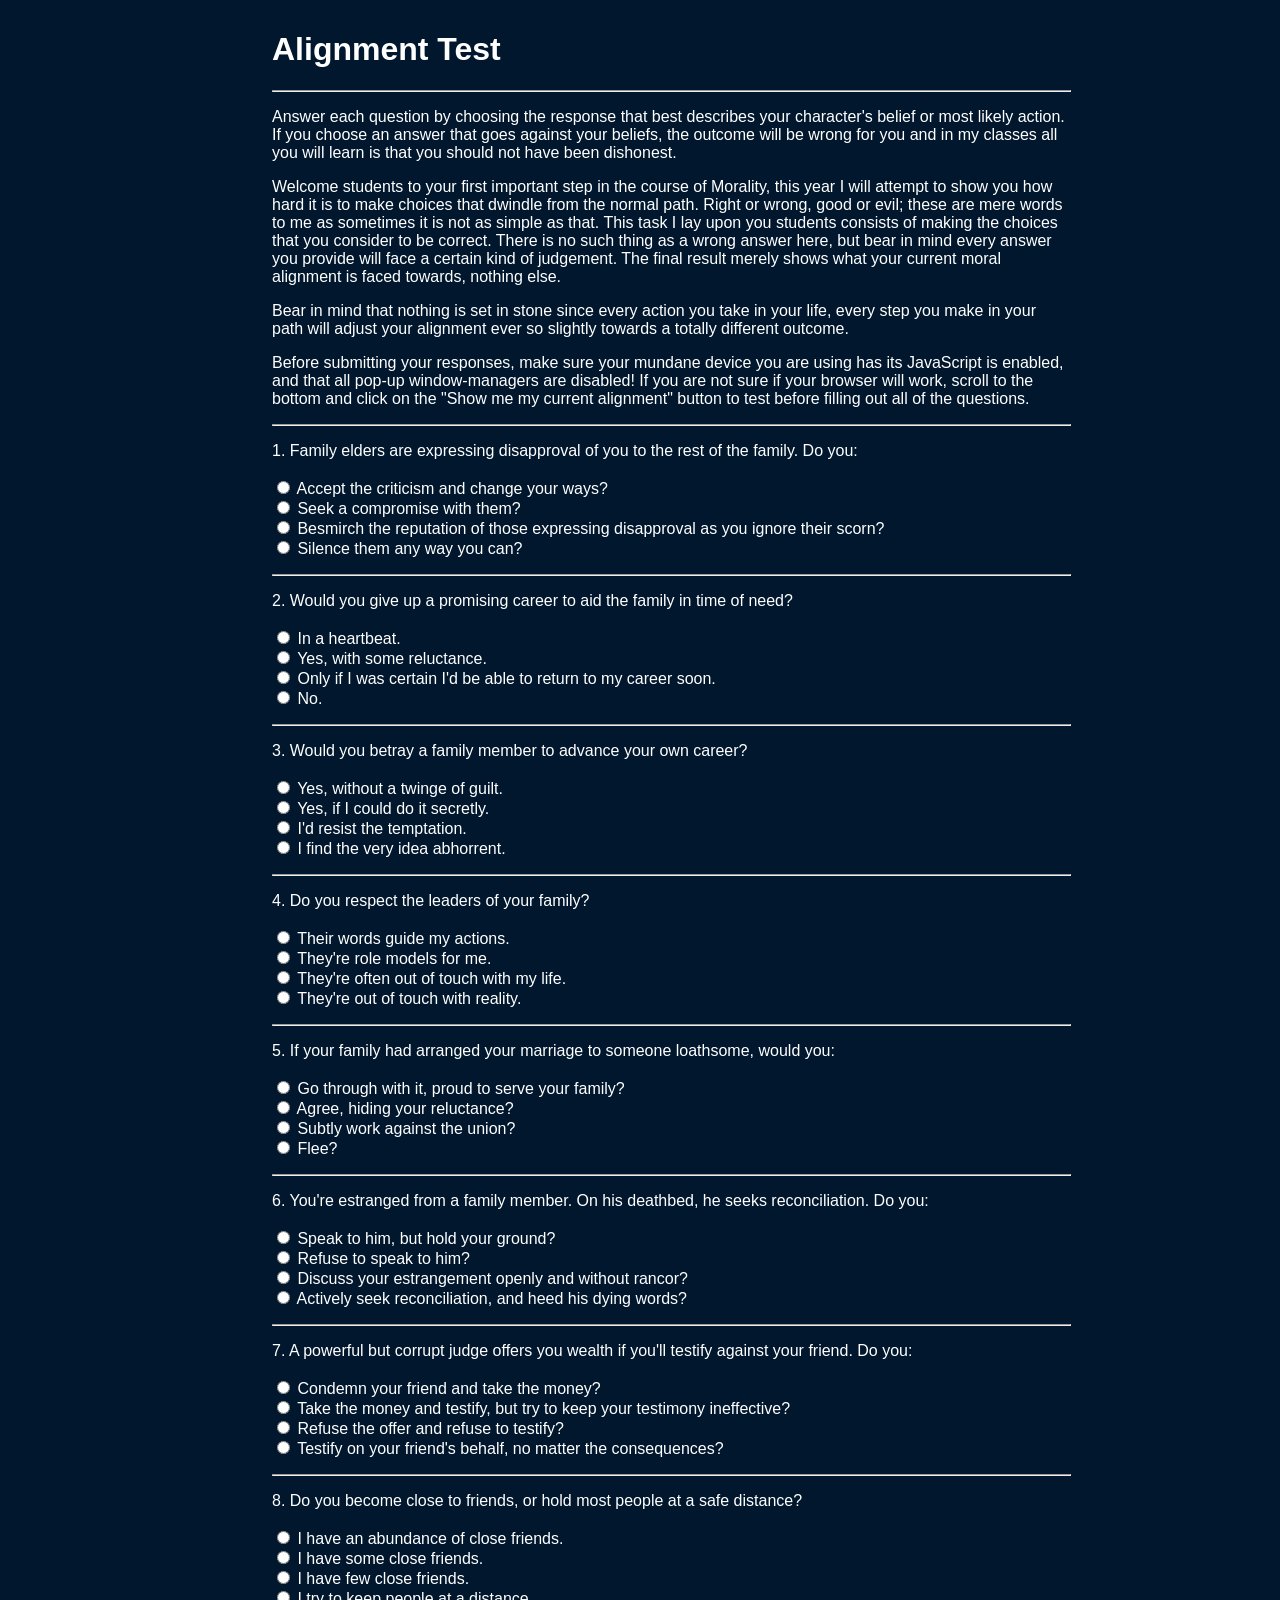
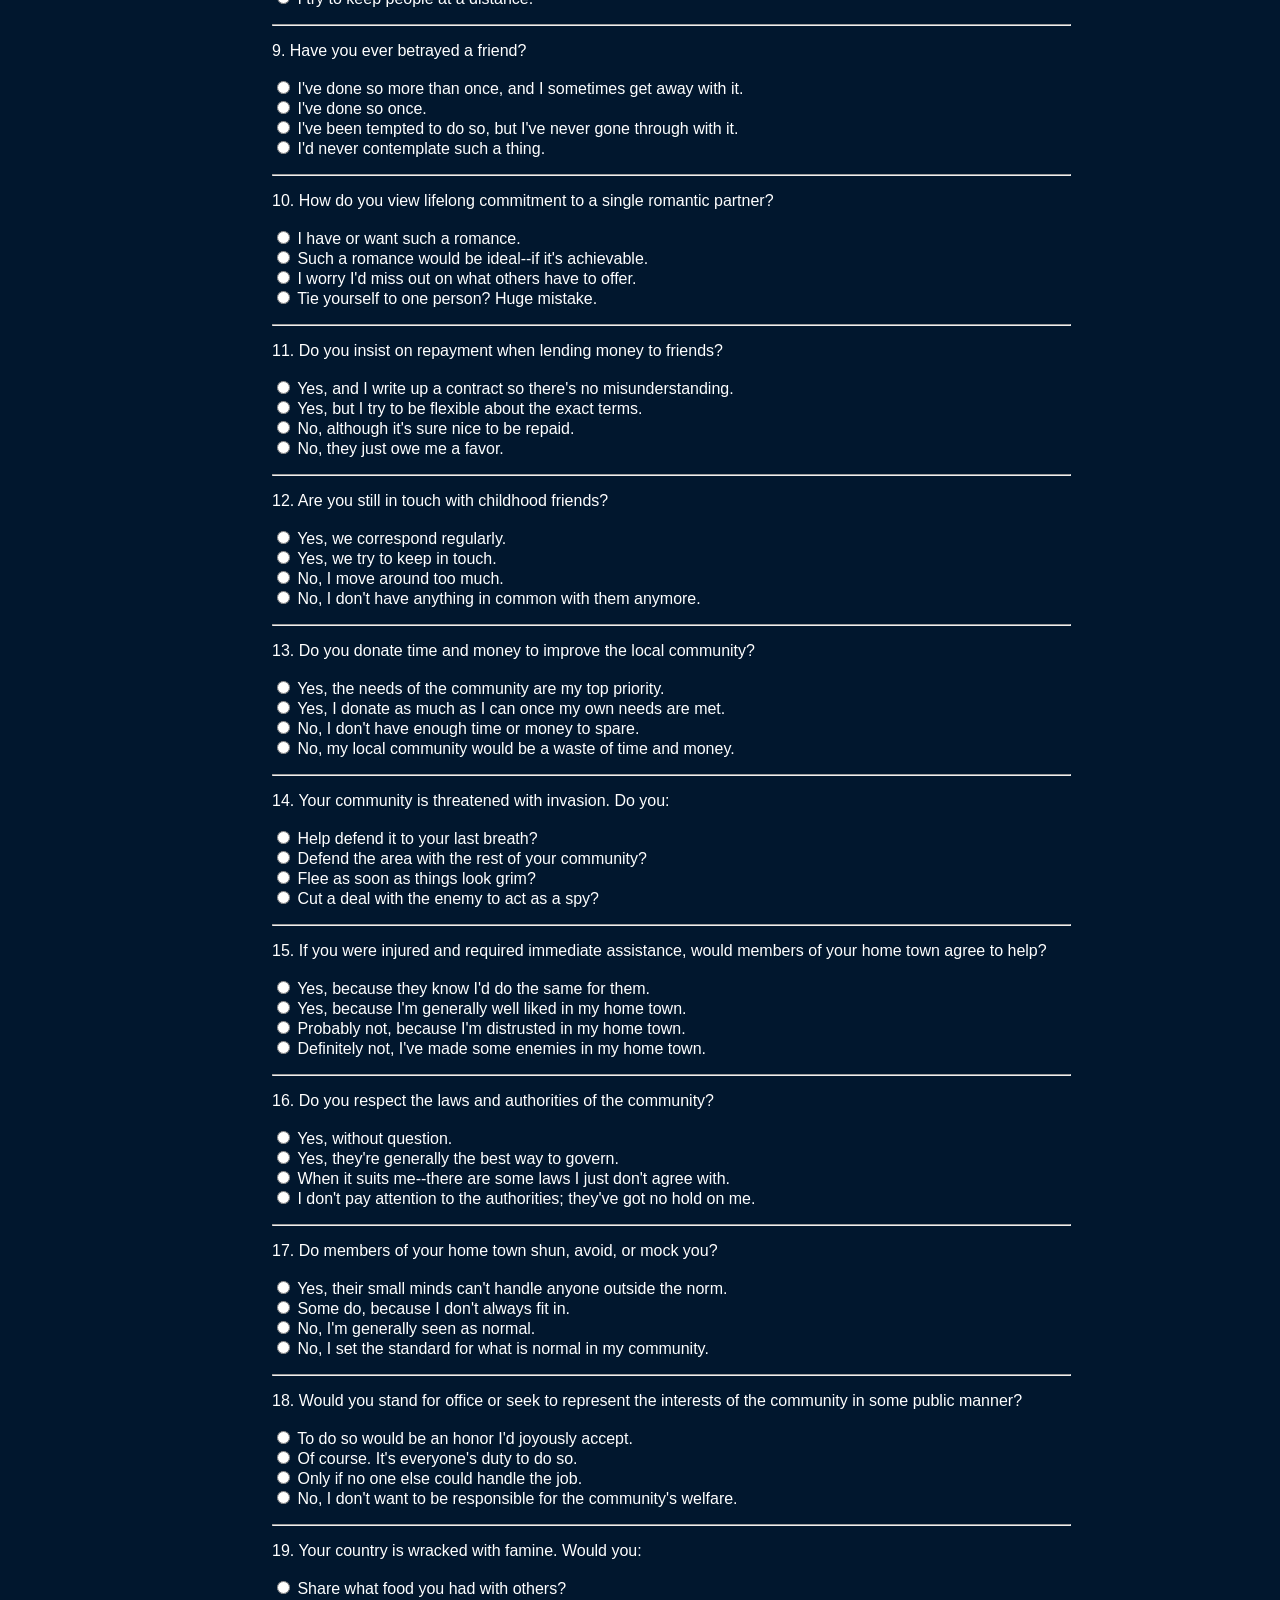
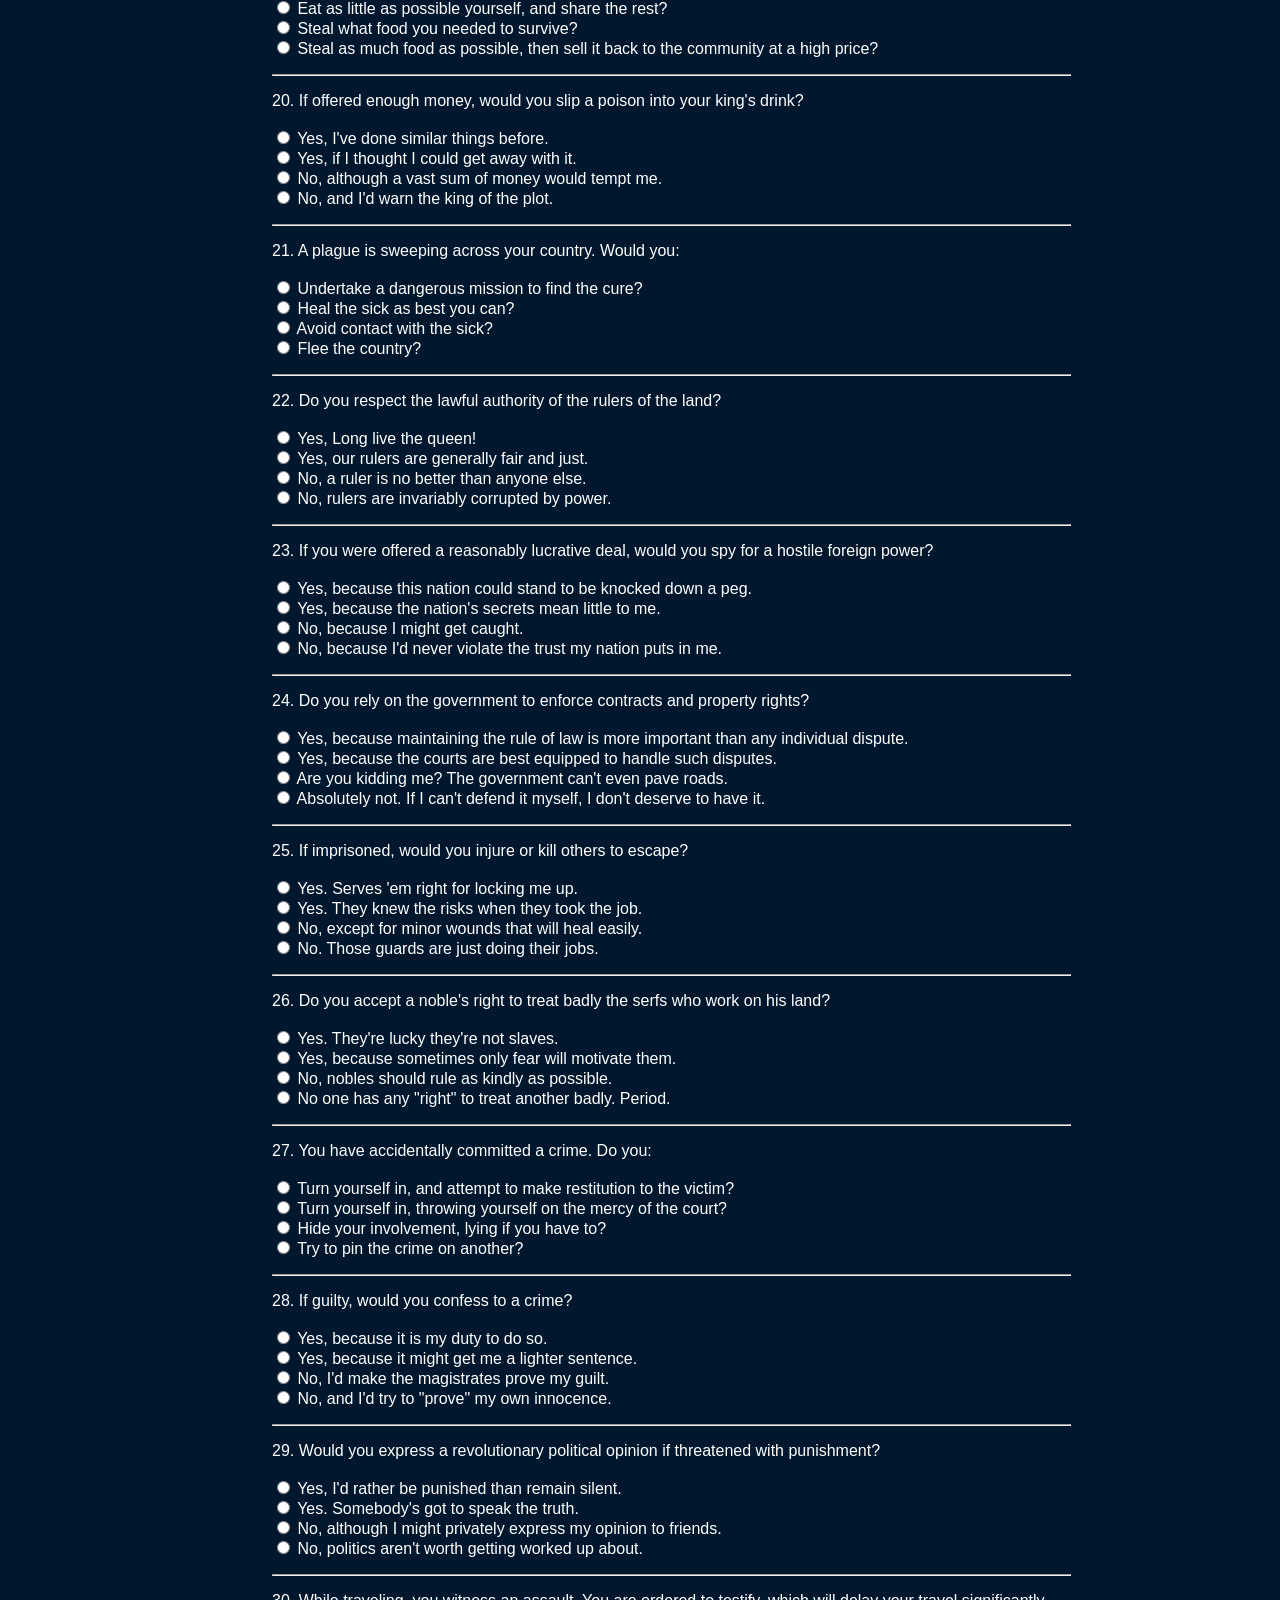
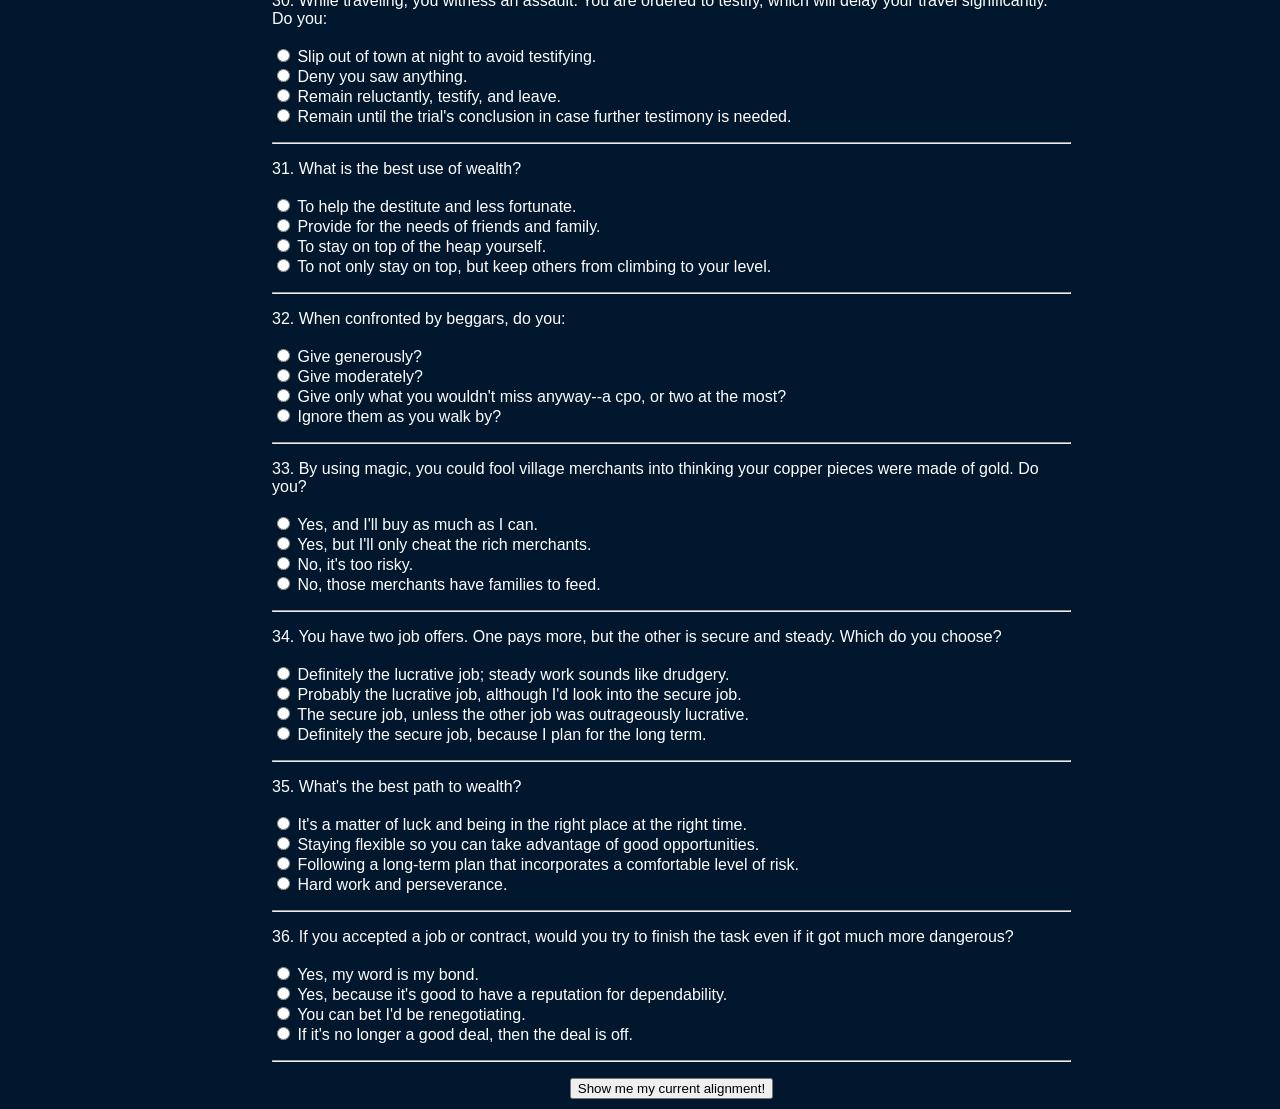
==== commit 655753b1: "Andere HTML" ====
--- a/index.html
+++ b/index.html
@@ -1,1199 +1,1199 @@
-<!DOCTYPE html>
-<html lang="en">
-<head>
-<meta http-equiv="content-type" content="text/html; charset=utf-8">
-<link rel="stylesheet" type="text/css" href="alignmentstyle.css">
-<meta name="keywords" content="d20, alignment, what, am, I, dungeons, dragons">
-<meta name="description" content="A survey to determine what your Dungeons and Dragons alignment is.">
-
-<title>Alignment Test</title>
-
-<script type="text/javascript" async=""
-src="//np.lexity.com/embed/YW/e3afe09e7e98dec1deef44a96e686941?id=75573498e264"></script>
-<script language="JavaScript" type="text/javascript">
-
-function process() {
-var survey = document.survey;
-var i = 0;
-var j = 0;
-var value = "-1";
-var race = "";
-var ;
-var primclass = "";
-var secclass = "";
-var level = 0;
-
-var strength = 0;
-var dexterity = 0;
-var constitution = 0;
-var intelligence = 0;
-var wisdom = 0;
-var charisma = 0;
-
-var dwarf = 0;
-var elf = 0;
-var halfelf = 4;
-var halfling = 0;
-var human = 13;
-var halforc = 0;
-var gnome = 0;
-
-var lg = 0;
-var ln = 0;
-var le = 0;
-var ng = 0;
-var nn = 0;
-var ne = 0;
-var cg = 0;
-var cn = 0;
-var ce = 0;
-var tie = -1;
-
-var lx = 0;
-var nx = 0;
-var cx = 0;
-var xg = 0;
-var xn = 0;
-var xe = 0;
-
-var fighter = 0;
-var ranger = 0;
-var paladin = 0;
-var cleric = 0;
-var druid = 0;
-var bard = 0;
-var monk = 0;
-var sorcerer = 0;
-var barbarian = 0;
-var rogue = 0;
-var wizard = 0;
-
-var deitychk = 0;
-<!-- if (survey.deity.checked) deitychk = 1;-->
-var deity = "";
-
-for (i = 0; i < survey.q201.length; i++) if (survey.q201[i].checked) value = survey.q201[i].value;
-switch (value) {
-case "1":
-xg += 2;
-break;
-case "2":
-xg += 1;
-break;
-case "3":
-xe += 1;
-break;
-case "4":
-xe += 2;
-}
-value = "-1";
-
-for (i = 0; i < survey.q202.length; i++) if (survey.q202[i].checked) value = survey.q202[i].value;
-switch (value) {
-case "1":
-xg += 2;
-break;
-case "2":
-xg += 1;
-break;
-case "3":
-xn += 1;
-break;
-case "4":
-xn += 2;
-}
-value = "-1";
-
-for (i = 0; i < survey.q203.length; i++) if (survey.q203[i].checked) value = survey.q203[i].value;
-switch (value) {
-case "1":
-xe += 2;
-break;
-case "2":
-xe += 1;
-break;
-case "3":
-xn += 1;
-break;
-case "4":
-xn += 2;
-}
-value = "-1";
-
-for (i = 0; i < survey.q204.length; i++) if (survey.q204[i].checked) value = survey.q204[i].value;
-switch (value) {
-case "1":
-lx += 2;
-break;
-case "2":
-lx += 1;
-break;
-case "3":
-cx += 1;
-break;
-case "4":
-cx += 2;
-}
-value = "-1";
-
-for (i = 0; i < survey.q205.length; i++) if (survey.q205[i].checked) value = survey.q205[i].value;
-switch (value) {
-case "1":
-lx += 2;
-break;
-case "2":
-lx += 1;
-break;
-case "3":
-nx += 1;
-break;
-case "4":
-nx += 2;
-}
-value = "-1";
-
-for (i = 0; i < survey.q206.length; i++) if (survey.q206[i].checked) value = survey.q206[i].value;
-switch (value) {
-case "1":
-cx += 2;
-break;
-case "2":
-cx += 1;
-break;
-case "3":
-nx += 1;
-break;
-case "4":
-nx += 2;
-}
-value = "-1";
-
-for (i = 0; i < survey.q207.length; i++) if (survey.q207[i].checked) value = survey.q207[i].value;
-switch (value) {
-case "1":
-xe += 2;
-break;
-case "2":
-xe += 1;
-break;
-case "3":
-xg += 1;
-break;
-case "4":
-xg += 2;
-}
-value = "-1";
-
-for (i = 0; i < survey.q208.length; i++) if (survey.q208[i].checked) value = survey.q208[i].value;
-switch (value) {
-case "1":
-xg += 2;
-break;
-case "2":
-xg += 1;
-break;
-case "3":
-xn += 1;
-break;
-case "4":
-xn += 2;
-}
-value = "-1";
-
-for (i = 0; i < survey.q209.length; i++) if (survey.q209[i].checked) value = survey.q209[i].value;
-switch (value) {
-case "1":
-xe += 2;
-break;
-case "2":
-xe += 1;
-break;
-case "3":
-xn += 1;
-break;
-case "4":
-xn += 2;
-}
-value = "-1";
-
-for (i = 0; i < survey.q210.length; i++) if (survey.q210[i].checked) value = survey.q210[i].value;
-switch (value) {
-case "1":
-lx += 2;
-break;
-case "2":
-lx += 1;
-break;
-case "3":
-cx += 1;
-break;
-case "4":
-cx += 2;
-}
-value = "-1";
-
-for (i = 0; i < survey.q211.length; i++) if (survey.q211[i].checked) value = survey.q211[i].value;
-switch (value) {
-case "1":
-lx += 2;
-break;
-case "2":
-lx += 1;
-break;
-case "3":
-nx += 1;
-break;
-case "4":
-nx += 2;
-}
-value = "-1";
-
-for (i = 0; i < survey.q212.length; i++) if (survey.q212[i].checked) value = survey.q212[i].value;
-switch (value) {
-case "1":
-nx += 2;
-break;
-case "2":
-nx += 1;
-break;
-case "3":
-cx += 1;
-break;
-case "4":
-cx += 2;
-}
-value = "-1";
-
-for (i = 0; i < survey.q213.length; i++) if (survey.q213[i].checked) value = survey.q213[i].value;
-switch (value) {
-case "1":
-xg += 2;
-break;
-case "2":
-xg += 1;
-break;
-case "3":
-xn += 1;
-break;
-case "4":
-xn += 2;
-}
-value = "-1";
-
-for (i = 0; i < survey.q214.length; i++) if (survey.q214[i].checked) value = survey.q214[i].value;
-switch (value) {
-case "1":
-xg += 2;
-break;
-case "2":
-xg += 1;
-break;
-case "3":
-xe += 1;
-break;
-case "4":
-xe += 2;
-}
-value = "-1";
-
-for (i = 0; i < survey.q215.length; i++) if (survey.q215[i].checked) value = survey.q215[i].value;
-switch (value) {
-case "1":
-xn += 2;
-break;
-case "2":
-xn += 1;
-break;
-case "3":
-xe += 1;
-break;
-case "4":
-xe += 2;
-}
-value = "-1";
-
-for (i = 0; i < survey.q216.length; i++) if (survey.q216[i].checked) value = survey.q216[i].value;
-switch (value) {
-case "1":
-lx += 2;
-break;
-case "2":
-lx += 1;
-break;
-case "3":
-cx += 1;
-break;
-case "4":
-cx += 2;
-}
-value = "-1";
-
-for (i = 0; i < survey.q217.length; i++) if (survey.q217[i].checked) value = survey.q217[i].value;
-switch (value) {
-case "1":
-cx += 2;
-break;
-case "2":
-cx += 1;
-break;
-case "3":
-nx += 1;
-break;
-case "4":
-nx += 2;
-}
-value = "-1";
-
-for (i = 0; i < survey.q218.length; i++) if (survey.q218[i].checked) value = survey.q218[i].value;
-switch (value) {
-case "1":
-lx += 2;
-break;
-case "2":
-lx += 1;
-break;
-case "3":
-nx += 1;
-break;
-case "4":
-nx += 2;
-}
-value = "-1";
-
-for (i = 0; i < survey.q219.length; i++) if (survey.q219[i].checked) value = survey.q219[i].value;
-switch (value) {
-case "1":
-xg += 2;
-break;
-case "2":
-xg += 1;
-break;
-case "3":
-xe += 1;
-break;
-case "4":
-xe += 2;
-}
-value = "-1";
-
-for (i = 0; i < survey.q220.length; i++) if (survey.q220[i].checked) value = survey.q220[i].value;
-switch (value) {
-case "1":
-xe += 2;
-break;
-case "2":
-xe += 1;
-break;
-case "3":
-xn += 1;
-break;
-case "4":
-xn += 2;
-}
-value = "-1";
-
-for (i = 0; i < survey.q221.length; i++) if (survey.q221[i].checked) value = survey.q221[i].value;
-switch (value) {
-case "1":
-xg += 2;
-break;
-case "2":
-xg += 1;
-break;
-case "3":
-xn += 1;
-break;
-case "4":
-xn += 2;
-}
-value = "-1";
-
-for (i = 0; i < survey.q222.length; i++) if (survey.q222[i].checked) value = survey.q222[i].value;
-switch (value) {
-case "1":
-lx += 2;
-break;
-case "2":
-lx += 1;
-break;
-case "3":
-cx += 1;
-break;
-case "4":
-cx += 2;
-}
-value = "-1";
-
-for (i = 0; i < survey.q223.length; i++) if (survey.q223[i].checked) value = survey.q223[i].value;
-switch (value) {
-case "1":
-cx += 2;
-break;
-case "2":
-cx += 1;
-break;
-case "3":
-nx += 1;
-break;
-case "4":
-nx += 2;
-}
-value = "-1";
-
-for (i = 0; i < survey.q224.length; i++) if (survey.q224[i].checked) value = survey.q224[i].value;
-switch (value) {
-case "1":
-lx += 2;
-break;
-case "2":
-lx += 1;
-break;
-case "3":
-nx += 1;
-break;
-case "4":
-nx += 2;
-}
-value = "-1";
-
-for (i = 0; i < survey.q225.length; i++) if (survey.q225[i].checked) value = survey.q225[i].value;
-switch (value) {
-case "1":
-xe += 2;
-break;
-case "2":
-xe += 1;
-break;
-case "3":
-xn += 1;
-break;
-case "4":
-xn += 2;
-}
-value = "-1";
-
-for (i = 0; i < survey.q226.length; i++) if (survey.q226[i].checked) value = survey.q226[i].value;
-switch (value) {
-case "1":
-xn += 2;
-break;
-case "2":
-xn += 1;
-break;
-case "3":
-xg += 1;
-break;
-case "4":
-xg += 2;
-}
-value = "-1";
-
-for (i = 0; i < survey.q227.length; i++) if (survey.q227[i].checked) value = survey.q227[i].value;
-switch (value) {
-case "1":
-xg += 2;
-break;
-case "2":
-xg += 1;
-break;
-case "3":
-xe += 1;
-break;
-case "4":
-xe += 2;
-}
-value = "-1";
-
-for (i = 0; i < survey.q228.length; i++) if (survey.q228[i].checked) value = survey.q228[i].value;
-switch (value) {
-case "1":
-lx += 2;
-break;
-case "2":
-lx += 1;
-break;
-case "3":
-nx += 1;
-break;
-case "4":
-nx += 2;
-}
-value = "-1";
-
-for (i = 0; i < survey.q229.length; i++) if (survey.q229[i].checked) value = survey.q229[i].value;
-switch (value) {
-case "1":
-cx += 2;
-break;
-case "2":
-cx += 1;
-break;
-case "3":
-nx += 1;
-break;
-case "4":
-nx += 2;
-}
-value = "-1";
-
-for (i = 0; i < survey.q230.length; i++) if (survey.q230[i].checked) value = survey.q230[i].value;
-switch (value) {
-case "1":
-cx += 2;
-break;
-case "2":
-cx += 1;
-break;
-case "3":
-lx += 1;
-break;
-case "4":
-lx += 2;
-}
-value = "-1";
-
-for (i = 0; i < survey.q231.length; i++) if (survey.q231[i].checked) value = survey.q231[i].value;
-switch (value) {
-case "1":
-xg += 2;
-break;
-case "2":
-xg += 1;
-break;
-case "3":
-xe += 1;
-break;
-case "4":
-xe += 2;
-}
-value = "-1";
-
-for (i = 0; i < survey.q232.length; i++) if (survey.q232[i].checked) value = survey.q232[i].value;
-switch (value) {
-case "1":
-xg += 2;
-break;
-case "2":
-xg += 1;
-break;
-case "3":
-xn += 1;
-break;
-case "4":
-xn += 2;
-}
-value = "-1";
-
-for (i = 0; i < survey.q233.length; i++) if (survey.q233[i].checked) value = survey.q233[i].value;
-switch (value) {
-case "1":
-xe += 2;
-break;
-case "2":
-xe += 1;
-break;
-case "3":
-xn += 1;
-break;
-case "4":
-xn += 2;
-}
-value = "-1";
-
-for (i = 0; i < survey.q234.length; i++) if (survey.q234[i].checked) value = survey.q234[i].value;
-switch (value) {
-case "1":
-nx += 2;
-break;
-case "2":
-nx += 1;
-break;
-case "3":
-lx += 1;
-break;
-case "4":
-lx += 2;
-}
-value = "-1";
-
-for (i = 0; i < survey.q235.length; i++) if (survey.q235[i].checked) value = survey.q235[i].value;
-switch (value) {
-case "1":
-cx += 2;
-break;
-case "2":
-cx += 1;
-break;
-case "3":
-lx += 1;
-break;
-case "4":
-lx += 2;
-}
-value = "-1";
-
-for (i = 0; i < survey.q236.length; i++) if (survey.q236[i].checked) value = survey.q236[i].value;
-switch (value) {
-case "1":
-nx += 2;
-break;
-case "2":
-nx += 1;
-break;
-case "3":
-cx += 1;
-break;
-case "4":
-cx += 2;
-}
-value = "-1";
-
-
-lg = lx + xg;
-ng = nx + xg;
-cg = cx + xg;
-
-ln = lx + xn;
-nn = nx + xn;
-cn = cx + xn;
-
-le = lx + xe;
-ne = nx + xe;
-ce = cx + xe;
-
-i = nn;
-align="nn";
-if (lg > i) {
-align="lg";
-i = lg;
-}
-if (ng > i) {
-align="ng";
-i = ng;
-}
-if (cg > i) {
-align="cg";
-i = cg;
-}
-if (ln > i) {
-align="ln";
-i = ln;
-}
-if (cn > i) {
-align="cn";
-i = cn;
-}
-if (le > i) {
-align="le";
-i = le;
-}
-if (ne > i) {
-align="ne";
-i = ne;
-}
-if (ce > i) {
-align="ce";
-i = ce;
-}
-
-if (lg == i) tie++;
-if (ng == i) tie++;
-if (cg == i) tie++;
-if (ln == i) tie++;
-if (nn == i) tie++;
-if (cn == i) tie++;
-if (le == i) tie++;
-if (ne == i) tie++;
-if (ce == i) tie++;
-
-if (tie != 0) {
-if (lx > nx && lx > cx) align="l";
-else if (cx > nx && cx > lx) align="c";
-else align="n";
-
-if (xg > xe && xg > xn) align += "g";
-else if (xe > xn && xe > xg) align += "e";
-else align += "n";
-}
-
-
-var win = window.open("", "win", "width=900,height=550,top=25,left=50,toolbar=yes,menubar=yes,scrollbars=yes,resizable=yes,location=yes");
-
-with (win.document) {
-open("text/html", "replace");
-
-write("<html><head><link rel='stylesheet' type='text/css' href='alignmentstyle.css'><title>Your Results Are In!\<\/title>\<\/head>");
-write("<body text='#ffffff' link='#5555FF' vlink='#6666EE' bgcolor='#F2ECDA'");
-
-write("<center><H1><b><font color='#ffffff'>Your current alignment is:\<\/font>\<\/b>\<\/H1>\<\/center>");
-switch (align) {
-case "lg":
-write("<p><center><p><b><font color='#ffffff'>Lawful Good</font></b></p></center> ");
-break;
-case "ng":
-write("<center><p><b><font color='#ffffff'>Neutral Good</font></b></p></center>");
-break;
-case "cg":
-write("<center><p><b><font color='#ffffff'>Chaotic Good</font></b></p></center> ");
-break;
-case "ln":
-write("<center><p><b><font color='#ffffff'>Lawful Neutral</font></b></p></center> ");
-break;
-case "nn":
-write("<center><p><b><font color='#ffffff'>True Neutral</font></b></p></center> ");
-break;
-case "cn":
-write("<center><p><b><font color='#ffffff'>Chaotic Neutral</font></b></p></center> ");
-break;
-case "le":
-write("<center><p><b><font color='#ffffff'>Lawful Evil</font></b></p></center> ");
-break;
-case "ne":
-write("<center><p><b><font color='#ffffff'>Neutral Evil</font></b></p></center> ");
-break;
-case "ce":
-write("<center><p><b><font color='#ffffff'>Chaotic Evil</font></b></p></center>");
-}
-
-
-write("\<\/h1>");
-
-
-write("\<\/b>\<\/center><br><br><b>");
-
-switch (align) {
-case "lg":
-write("Lawful Good-\<\/b> A lawful good character acts as a good person is expected or required to act. He combines a commitment to oppose evil with the discipline to fight relentlessly. He tells the truth, keeps his word, helps those in need, and speaks out against injustice. A lawful good character hates to see the guilty go unpunished. Lawful good is the best alignment you can be because it combines honor and compassion. However, lawful good can be a dangerous alignment when it restricts freedom and criminalizes self-interest.");
-break;
-case "ng":
-write("Neutral Good-\<\/b> A neutral good character does the best that a good person can do. He is devoted to helping others. He works with kings and magistrates but does not feel beholden to them. Neutral good is the best alignment you can be because it means doing what is good without bias for or against order. However, neutral good can be a dangerous alignment because when it advances mediocrity by limiting the actions of the truly capable.");
-break;
-case "cg":
-write("Chaotic Good-\<\/b> A chaotic good character acts as his conscience directs him with little regard for what others expect of him. He makes his own way, but he's kind and benevolent. He believes in goodness and right but has little use for laws and regulations. He hates it when people try to intimidate others and tell them what to do. He follows his own moral compass, which, although good, may not agree with that of society. Chaotic good is the best alignment you can be because it combines a good heart with a free spirit. However, chaotic good can be a dangerous alignment when it disrupts the order of society and punishes those who do well for themselves.");
-break;
-case "ln":
-write("Lawful Neutral-\<\/b> A lawful neutral character acts as law, tradition, or a personal code directs him. Order and organization are paramount to him. He may believe in personal order and live by a code or standard, or he may believe in order for all and favor a strong, organized government. Lawful neutral is the best alignment you can be because it means you are reliable and honorable without being a zealot. However, lawful neutral can be a dangerous alignment when it seeks to eliminate all freedom, choice, and diversity in society.");
-break;
-case "nn":
-write("True Neutral-\<\/b> A true neutral character does what seems to be a good idea. He doesn't feel strongly one way or the other when it comes to good vs. evil or law vs. chaos. Most true neutral characters exhibit a lack of conviction or bias rather than a commitment to neutrality. Such a character thinks of good as better than evil after all, he would rather have good neighbors and rulers than evil ones. Still, he's not personally committed to upholding good in any abstract or universal way. Some true neutral characters, on the other hand, commit themselves philosophically to neutrality. They see good, evil, law, and chaos as prejudices and dangerous extremes. They advocate the middle way of neutrality as the best, most balanced road in the long run. True neutral is the best alignment you can be because it means you act naturally, without prejudice or compulsion. However, true neutral can be a dangerous alignment when it represents apathy, indifference, and a lack of conviction.");
-break;
-case "cn":
-write("Chaotic Neutral-\<\/b> A chaotic neutral character follows his whims. He is an individualist first and last. He values his own liberty but doesn't strive to protect others' freedom. He avoids authority, resents restrictions, and challenges traditions. A chaotic neutral character does not intentionally disrupt organizations as part of a campaign of anarchy. To do so, he would have to be motivated either by good (and a desire to liberate others) or evil (and a desire to make those different from himself suffer). A chaotic neutral character may be unpredictable, but his behavior is not totally random. He is not as likely to jump off a bridge as to cross it. Chaotic neutral is the best alignment you can be because it represents true freedom from both society's restrictions and a do-gooder's zeal. However, chaotic neutral can be a dangerous alignment when it seeks to eliminate all authority, harmony, and order in society.");
-break;
-case "le":
-write("Lawful Evil-\<\/b> A lawful evil villain methodically takes what he wants within the limits of his code of conduct without regard for whom it hurts. He cares about tradition, loyalty, and order but not about freedom, dignity, or life. He plays by the rules but without mercy or compassion. He is comfortable in a hierarchy and would like to rule, but is willing to serve. He condemns others not according to their actions but according to race, religion, homeland, or social rank. He is loath to break laws or promises. This reluctance comes partly from his nature and partly because he depends on order to protect himself from those who oppose him on moral grounds. Some lawful evil villains have particular taboos, such as not killing in cold blood (but having underlings do it) or not letting children come to harm (if it can be helped). They imagine that these compunctions put them above unprincipled villains. Some lawful evil people and creatures commit themselves to evil with a zeal like that of a crusader committed to good. Beyond being willing to hurt others for their own ends, they take pleasure in spreading evil as an end unto itself. They may also see doing evil as part of a duty to an evil deity or master. Lawful evil is sometimes called diabolical, because devils are the epitome of lawful evil. Lawful evil is the best alignment you can be because it combines honor and dedicated self-interest. However, lawful evil can be a dangerous alignment because it represents methodical, intentional, and frequently successful evil.");
-break;
-case "ne":
-write("Neutral Evil-\<\/b> A neutral evil villain does whatever he can get away with. He is out for himself, pure and simple. He sheds no tears for those he kills, whether for profit, sport, or convenience. He has no love of order and holds no illusion that following laws, traditions, or codes would make him any better or more noble. On the other hand, he doesn't have the restless nature or love of conflict that a chaotic evil villain has. Some neutral evil villains hold up evil as an ideal, committing evil for its own sake. Most often, such villains are devoted to evil deities or secret societies. Neutral evil is the best alignment you can be because you can advance yourself without regard for others. However, neutral evil can be a dangerous alignment because it represents pure evil without honor and without variation.");
-break;
-case "ce":
-write("Chaotic Evil-\<\/b> A chaotic evil character does whatever his greed, hatred, and lust for destruction drive him to do. He is hot-tempered, vicious, arbitrarily violent, and unpredictable. If he is simply out for whatever he can get, he is ruthless and brutal. If he is committed to the spread of evil and chaos, he is even worse. Thankfully, his plans are haphazard, and any groups he joins or forms are poorly organized. Typically, chaotic evil people can be made to work together only by force, and their leader lasts only as long as he can thwart attempts to topple or assassinate him. Chaotic evil is sometimes called demonic because demons are the epitome of chaotic evil. Chaotic evil is the best alignment you can be because combines self-interest and pure freedom. However, chaotic evil can be a dangerous alignment because it represents the destruction not only of beauty and life but also of the order on which beauty and life depend.");
-}
-
-
-write("\<\/samp>");
-
-
-write("</form>");
-
-
-write("<br><br>");
-
-write("<center><a href='javascript: self.close()'><button><font color='#00000'>(close this window)</font></button>\<\/a></center>");
-write("\<\/body>\<\/html>");
-close();
-}
-}
-
-
-</script>
-
-<style></style>
-</head>
-<body>
-<div class="alignprose">
-
-<h1 id="alignmenttest">Alignment Test</h1>
-<hr>
-<p>
-Answer each question by choosing the response that best describes your character's belief or most likely action.
-If you choose an answer that goes against your beliefs, the outcome will be wrong for you and in my classes all
-you will learn is that you should not have been dishonest.
-</p>
-<p>
-Welcome students to your first important step in the course of Morality, this year I will attempt to show you
-how hard it is to make choices that dwindle from the normal path. Right or wrong, good or evil; these are mere
-words to
-me as sometimes it is not as simple as that. This task I lay upon you students consists of making the choices
-that you
-consider to be correct. There is no such thing as a wrong answer here, but bear in mind every answer you provide
-will
-face a certain kind of judgement. The final result merely shows what your current moral alignment is faced
-towards,
-nothing else.
-</p>
-<p>
-Bear in mind that nothing is set in stone since every action you take in your life, every step you make in your
-path will adjust your alignment ever so slightly towards a totally different outcome.
-</p>
-<p>
-Before submitting your responses, make sure your mundane device you are using has its JavaScript is enabled, and
-that all pop-up window-managers are disabled! If you are not sure if your browser will work, scroll to the
-bottom and click on the "Show me my current alignment" button to test before filling out all of the questions.
-</p>
-
-<form name="survey" action="">
-
-<hr>
-<p>
-<a class="question">1. Family elders are expressing disapproval of you to the rest of the family. Do
-you:</a><br><br>
-<input name="q201" value="1" type="radio"> Accept the criticism and change your ways?<br>
-<input name="q201" value="2" type="radio"> Seek a compromise with them?<br>
-<input name="q201" value="3" type="radio"> Besmirch the reputation of those expressing disapproval as you
-ignore their scorn?<br>
-<input name="q201" value="4" type="radio"> Silence them any way you can?<br>
-</p>
-<hr>
-<p>
-<a class="question">2. Would you give up a promising career to aid the family in time of need?</a><br><br>
-<input name="q202" value="1" type="radio"> In a heartbeat.<br>
-<input name="q202" value="2" type="radio"> Yes, with some reluctance.<br>
-<input name="q202" value="3" type="radio"> Only if I was certain I'd be able to return to my career
-soon.<br>
-<input name="q202" value="4" type="radio"> No.<br>
-</p>
-<hr>
-<p>
-<a class="question">3. Would you betray a family member to advance your own career?</a><br><br>
-<input name="q203" value="1" type="radio"> Yes, without a twinge of guilt.<br>
-<input name="q203" value="2" type="radio"> Yes, if I could do it secretly.<br>
-<input name="q203" value="3" type="radio"> I'd resist the temptation.<br>
-<input name="q203" value="4" type="radio"> I find the very idea abhorrent.<br>
-</p>
-<hr>
-<p>
-<a class="question">4. Do you respect the leaders of your family?</a><br><br>
-<input name="q204" value="1" type="radio"> Their words guide my actions.<br>
-<input name="q204" value="2" type="radio"> They're role models for me.<br>
-<input name="q204" value="3" type="radio"> They're often out of touch with my life.<br>
-<input name="q204" value="4" type="radio"> They're out of touch with reality.<br>
-</p>
-<hr>
-<p>
-<a class="question">5. If your family had arranged your marriage to someone loathsome, would
-you:</a><br><br>
-<input name="q205" value="1" type="radio"> Go through with it, proud to serve your family?<br>
-<input name="q205" value="2" type="radio"> Agree, hiding your reluctance?<br>
-<input name="q205" value="3" type="radio"> Subtly work against the union?<br>
-<input name="q205" value="4" type="radio"> Flee?<br>
-</p>
-<hr>
-<p>
-<a class="question">6. You're estranged from a family member. On his deathbed, he seeks reconciliation. Do
-you:</a><br><br>
-<input name="q206" value="1" type="radio"> Speak to him, but hold your ground?<br>
-<input name="q206" value="2" type="radio"> Refuse to speak to him?<br>
-<input name="q206" value="3" type="radio"> Discuss your estrangement openly and without rancor?<br>
-<input name="q206" value="4" type="radio"> Actively seek reconciliation, and heed his dying words?<br>
-</p>
-<hr>
-<p>
-<a class="question">7. A powerful but corrupt judge offers you wealth if you'll testify against your friend.
-Do you:</a><br><br>
-<input name="q207" value="1" type="radio"> Condemn your friend and take the money?<br>
-<input name="q207" value="2" type="radio"> Take the money and testify, but try to keep your testimony
-ineffective?<br>
-<input name="q207" value="3" type="radio"> Refuse the offer and refuse to testify?<br>
-<input name="q207" value="4" type="radio"> Testify on your friend's behalf, no matter the consequences?<br>
-</p>
-<hr>
-<p>
-<a class="question">8. Do you become close to friends, or hold most people at a safe distance?</a><br><br>
-<input name="q208" value="1" type="radio"> I have an abundance of close friends.<br>
-<input name="q208" value="2" type="radio"> I have some close friends.<br>
-<input name="q208" value="3" type="radio"> I have few close friends.<br>
-<input name="q208" value="4" type="radio"> I try to keep people at a distance.<br>
-</p>
-<hr>
-<p>
-<a class="question">9. Have you ever betrayed a friend?</a><br><br>
-<input name="q209" value="1" type="radio"> I've done so more than once, and I sometimes get away with
-it.<br>
-<input name="q209" value="2" type="radio"> I've done so once.<br>
-<input name="q209" value="3" type="radio"> I've been tempted to do so, but I've never gone through with
-it.<br>
-<input name="q209" value="4" type="radio"> I'd never contemplate such a thing.<br>
-</p>
-<hr>
-<p>
-<a class="question">10. How do you view lifelong commitment to a single romantic partner?</a><br><br>
-<input name="q210" value="1" type="radio"> I have or want such a romance.<br>
-<input name="q210" value="2" type="radio"> Such a romance would be ideal--if it's achievable.<br>
-<input name="q210" value="3" type="radio"> I worry I'd miss out on what others have to offer.<br>
-<input name="q210" value="4" type="radio"> Tie yourself to one person? Huge mistake.<br>
-</p>
-<hr>
-<p>
-<a class="question">11. Do you insist on repayment when lending money to friends?</a><br><br>
-<input name="q211" value="1" type="radio"> Yes, and I write up a contract so there's no
-misunderstanding.<br>
-<input name="q211" value="2" type="radio"> Yes, but I try to be flexible about the exact terms.<br>
-<input name="q211" value="3" type="radio"> No, although it's sure nice to be repaid.<br>
-<input name="q211" value="4" type="radio"> No, they just owe me a favor.<br>
-</p>
-<hr>
-<p>
-<a class="question">12. Are you still in touch with childhood friends?</a><br><br>
-<input name="q212" value="1" type="radio"> Yes, we correspond regularly.<br>
-<input name="q212" value="2" type="radio"> Yes, we try to keep in touch.<br>
-<input name="q212" value="3" type="radio"> No, I move around too much.<br>
-<input name="q212" value="4" type="radio"> No, I don't have anything in common with them anymore.<br>
-</p>
-<hr>
-<p>
-<a class="question">13. Do you donate time and money to improve the local community?</a><br><br>
-<input name="q213" value="1" type="radio"> Yes, the needs of the community are my top priority.<br>
-<input name="q213" value="2" type="radio"> Yes, I donate as much as I can once my own needs are met.<br>
-<input name="q213" value="3" type="radio"> No, I don't have enough time or money to spare.<br>
-<input name="q213" value="4" type="radio"> No, my local community would be a waste of time and money.<br>
-</p>
-<hr>
-<p>
-<a class="question">14. Your community is threatened with invasion. Do you:</a><br><br>
-<input name="q214" value="1" type="radio"> Help defend it to your last breath?<br>
-<input name="q214" value="2" type="radio"> Defend the area with the rest of your community?<br>
-<input name="q214" value="3" type="radio"> Flee as soon as things look grim?<br>
-<input name="q214" value="4" type="radio"> Cut a deal with the enemy to act as a spy?<br>
-</p>
-<hr>
-<p>
-<a class="question">15. If you were injured and required immediate assistance, would members of your home
-town agree to help?</a><br><br>
-<input name="q215" value="1" type="radio"> Yes, because they know I'd do the same for them.<br>
-<input name="q215" value="2" type="radio"> Yes, because I'm generally well liked in my home town.<br>
-<input name="q215" value="3" type="radio"> Probably not, because I'm distrusted in my home town.<br>
-<input name="q215" value="4" type="radio"> Definitely not, I've made some enemies in my home town.<br>
-</p>
-<hr>
-<p>
-<a class="question">16. Do you respect the laws and authorities of the community?</a><br><br>
-<input name="q216" value="1" type="radio"> Yes, without question.<br>
-<input name="q216" value="2" type="radio"> Yes, they're generally the best way to govern.<br>
-<input name="q216" value="3" type="radio"> When it suits me--there are some laws I just don't agree
-with.<br>
-<input name="q216" value="4" type="radio"> I don't pay attention to the authorities; they've got no hold on
-me.<br>
-</p>
-<hr>
-<p>
-<a class="question">17. Do members of your home town shun, avoid, or mock you?</a><br><br>
-<input name="q217" value="1" type="radio"> Yes, their small minds can't handle anyone outside the norm.<br>
-<input name="q217" value="2" type="radio"> Some do, because I don't always fit in.<br>
-<input name="q217" value="3" type="radio"> No, I'm generally seen as normal.<br>
-<input name="q217" value="4" type="radio"> No, I set the standard for what is normal in my community.<br>
-</p>
-<hr>
-<p>
-<a class="question">18. Would you stand for office or seek to represent the interests of the community in
-some public manner?</a><br><br>
-<input name="q218" value="1" type="radio"> To do so would be an honor I'd joyously accept.<br>
-<input name="q218" value="2" type="radio"> Of course. It's everyone's duty to do so.<br>
-<input name="q218" value="3" type="radio"> Only if no one else could handle the job.<br>
-<input name="q218" value="4" type="radio"> No, I don't want to be responsible for the community's
-welfare.<br>
-</p>
-<hr>
-<p>
-<a class="question">19. Your country is wracked with famine. Would you:</a><br><br>
-<input name="q219" value="1" type="radio"> Share what food you had with others?<br>
-<input name="q219" value="2" type="radio"> Eat as little as possible yourself, and share the rest?<br>
-<input name="q219" value="3" type="radio"> Steal what food you needed to survive?<br>
-<input name="q219" value="4" type="radio"> Steal as much food as possible, then sell it back to the
-community at a high price?<br>
-</p>
-<hr>
-<p>
-<a class="question">20. If offered enough money, would you slip a poison into your king's drink?</a><br><br>
-<input name="q220" value="1" type="radio"> Yes, I've done similar things before.<br>
-<input name="q220" value="2" type="radio"> Yes, if I thought I could get away with it.<br>
-<input name="q220" value="3" type="radio"> No, although a vast sum of money would tempt me.<br>
-<input name="q220" value="4" type="radio"> No, and I'd warn the king of the plot.<br>
-</p>
-<hr>
-<p>
-<a class="question">21. A plague is sweeping across your country. Would you:</a><br><br>
-<input name="q221" value="1" type="radio"> Undertake a dangerous mission to find the cure?<br>
-<input name="q221" value="2" type="radio"> Heal the sick as best you can?<br>
-<input name="q221" value="3" type="radio"> Avoid contact with the sick?<br>
-<input name="q221" value="4" type="radio"> Flee the country?<br>
-</p>
-<hr>
-<p>
-<a class="question">22. Do you respect the lawful authority of the rulers of the land?</a><br><br>
-<input name="q222" value="1" type="radio"> Yes, Long live the queen!<br>
-<input name="q222" value="2" type="radio"> Yes, our rulers are generally fair and just.<br>
-<input name="q222" value="3" type="radio"> No, a ruler is no better than anyone else.<br>
-<input name="q222" value="4" type="radio"> No, rulers are invariably corrupted by power.<br>
-</p>
-<hr>
-<p>
-<a class="question">23. If you were offered a reasonably lucrative deal, would you spy for a hostile foreign
-power?</a><br><br>
-<input name="q223" value="1" type="radio"> Yes, because this nation could stand to be knocked down a
-peg.<br>
-<input name="q223" value="2" type="radio"> Yes, because the nation's secrets mean little to me.<br>
-<input name="q223" value="3" type="radio"> No, because I might get caught.<br>
-<input name="q223" value="4" type="radio"> No, because I'd never violate the trust my nation puts in me.<br>
-</p>
-<hr>
-<p>
-<a class="question">24. Do you rely on the government to enforce contracts and property rights?</a><br><br>
-<input name="q224" value="1" type="radio"> Yes, because maintaining the rule of law is more important than
-any individual dispute.<br>
-<input name="q224" value="2" type="radio"> Yes, because the courts are best equipped to handle such
-disputes.<br>
-<input name="q224" value="3" type="radio"> Are you kidding me? The government can't even pave roads.<br>
-<input name="q224" value="4" type="radio"> Absolutely not. If I can't defend it myself, I don't deserve to
-have it.<br>
-</p>
-<hr>
-<p>
-<a class="question">25. If imprisoned, would you injure or kill others to escape?</a><br><br>
-<input name="q225" value="1" type="radio"> Yes. Serves 'em right for locking me up.<br>
-<input name="q225" value="2" type="radio"> Yes. They knew the risks when they took the job.<br>
-<input name="q225" value="3" type="radio"> No, except for minor wounds that will heal easily.<br>
-<input name="q225" value="4" type="radio"> No. Those guards are just doing their jobs.<br>
-</p>
-<hr>
-<p>
-<a class="question">26. Do you accept a noble's right to treat badly the serfs who work on his land?</a><br><br>
-<input name="q226" value="1" type="radio"> Yes. They're lucky they're not slaves.<br>
-<input name="q226" value="2" type="radio"> Yes, because sometimes only fear will motivate them.<br>
-<input name="q226" value="3" type="radio"> No, nobles should rule as kindly as possible.<br>
-<input name="q226" value="4" type="radio"> No one has any "right" to treat another badly. Period.<br>
-</p>
-<hr>
-<p>
-<a class="question">27. You have accidentally committed a crime. Do you:</a><br><br>
-<input name="q227" value="1" type="radio"> Turn yourself in, and attempt to make restitution to the
-victim?<br>
-<input name="q227" value="2" type="radio"> Turn yourself in, throwing yourself on the mercy of the
-court?<br>
-<input name="q227" value="3" type="radio"> Hide your involvement, lying if you have to?<br>
-<input name="q227" value="4" type="radio"> Try to pin the crime on another?<br>
-</p>
-<hr>
-<p>
-<a class="question">28. If guilty, would you confess to a crime?</a><br><br>
-<input name="q228" value="1" type="radio"> Yes, because it is my duty to do so.<br>
-<input name="q228" value="2" type="radio"> Yes, because it might get me a lighter sentence.<br>
-<input name="q228" value="3" type="radio"> No, I'd make the magistrates prove my guilt.<br>
-<input name="q228" value="4" type="radio"> No, and I'd try to "prove" my own innocence.<br>
-</p>
-<hr>
-<p>
-<a class="question">29. Would you express a revolutionary political opinion if threatened with
-punishment?</a><br><br>
-<input name="q229" value="1" type="radio"> Yes, I'd rather be punished than remain silent.<br>
-<input name="q229" value="2" type="radio"> Yes. Somebody's got to speak the truth.<br>
-<input name="q229" value="3" type="radio"> No, although I might privately express my opinion to friends.<br>
-<input name="q229" value="4" type="radio"> No, politics aren't worth getting worked up about.<br>
-</p>
-<hr>
-<p>
-<a class="question">30. While traveling, you witness an assault. You are ordered to testify, which will
-delay your travel significantly. Do you:</a><br><br>
-<input name="q230" value="1" type="radio"> Slip out of town at night to avoid testifying.<br>
-<input name="q230" value="2" type="radio"> Deny you saw anything.<br>
-<input name="q230" value="3" type="radio"> Remain reluctantly, testify, and leave.<br>
-<input name="q230" value="4" type="radio"> Remain until the trial's conclusion in case further testimony is
-needed.<br>
-</p>
-<hr>
-<p>
-<a class="question">31. What is the best use of wealth?</a><br><br>
-<input name="q231" value="1" type="radio"> To help the destitute and less fortunate.<br>
-<input name="q231" value="2" type="radio"> Provide for the needs of friends and family.<br>
-<input name="q231" value="3" type="radio"> To stay on top of the heap yourself.<br>
-<input name="q231" value="4" type="radio"> To not only stay on top, but keep others from climbing to your
-level.<br>
-</p>
-<hr>
-<p>
-<a class="question">32. When confronted by beggars, do you:</a><br><br>
-<input name="q232" value="1" type="radio"> Give generously?<br>
-<input name="q232" value="2" type="radio"> Give moderately?<br>
-<input name="q232" value="3" type="radio"> Give only what you wouldn't miss anyway--a copper, or two at the
-most?<br>
-<input name="q232" value="4" type="radio"> Ignore them as you walk by?<br>
-</p>
-<hr>
-<p>
-<a class="question">33. By using magic, you could fool village merchants into thinking your copper pieces
-were made of gold. Do you?</a><br><br>
-<input name="q233" value="1" type="radio"> Yes, and I'll buy as much as I can.<br>
-<input name="q233" value="2" type="radio"> Yes, but I'll only cheat the rich merchants.<br>
-<input name="q233" value="3" type="radio"> No, it's too risky.<br>
-<input name="q233" value="4" type="radio"> No, those merchants have families to feed.<br>
-</p>
-<hr>
-<p>
-<a class="question">34. You have two job offers. One pays more, but the other is secure and steady. Which do
-you choose?</a><br><br>
-<input name="q234" value="1" type="radio"> Definitely the lucrative job; steady work sounds like
-drudgery.<br>
-<input name="q234" value="2" type="radio"> Probably the lucrative job, although I'd look into the secure
-job.<br>
-<input name="q234" value="3" type="radio"> The secure job, unless the other job was outrageously
-lucrative.<br>
-<input name="q234" value="4" type="radio"> Definitely the secure job, because I plan for the long term.<br>
-</p>
-<hr>
-<p>
-<a class="question">35. What's the best path to wealth?</a><br><br>
-<input name="q235" value="1" type="radio"> It's a matter of luck and being in the right place at the right
-time.<br>
-<input name="q235" value="2" type="radio"> Staying flexible so you can take advantage of good opportunities.<br>
-<input name="q235" value="3" type="radio"> Following a long-term plan that incorporates a comfortable level
-of risk.<br>
-<input name="q235" value="4" type="radio"> Hard work and perseverance.<br>
-</p>
-<hr>
-<p>
-<a class="question">36. If you accepted a job or contract, would you try to finish the task even if it got
-much more dangerous?</a><br><br>
-<input name="q236" value="1" type="radio"> Yes, my word is my bond.<br>
-<input name="q236" value="2" type="radio"> Yes, because it's good to have a reputation for
-dependability.<br>
-<input name="q236" value="3" type="radio"> You can bet I'd be renegotiating.<br>
-<input name="q236" value="4" type="radio"> If it's no longer a good deal, then the deal is off.<br>
-</p>
-<p>
-</p>
-<hr>
-<p>
-</p>
-<center>
-<a class="button"><input value="Show me my current alignment!" onclick="process();" type="button"></a>
-</center>
-
-
-</form>
-
-</div>
-
-</body>
-</html>
-
-<script type="text/javascript">(function (d, w) {
-var x = d.getElementsByTagName('SCRIPT')[0];
-var f = function () {
-var s = d.createElement('SCRIPT');
-s.type = 'text/javascript';
-s.async = true;
-s.src = "//np.lexity.com/embed/YW/e3afe09e7e98dec1deef44a96e686941?id=75573498e264";
-x.parentNode.insertBefore(s, x);
-};
-w.attachEvent ? w.attachEvent('onload', f) : w.addEventListener('load', f, false);
+<!DOCTYPE html>
+<html lang="en">
+<head>
+    <meta http-equiv="content-type" content="text/html; charset=utf-8">
+    <link rel="stylesheet" type="text/css" href="alignmentstyle.css">
+    <meta name="keywords" content="d20, alignment, what, am, I, dungeons, dragons">
+    <meta name="description" content="A survey to determine what your Dungeons and Dragons alignment is.">
+
+    <title>Alignment Test</title>
+
+    <script type="text/javascript" async=""
+            src="//np.lexity.com/embed/YW/e3afe09e7e98dec1deef44a96e686941?id=75573498e264"></script>
+    <script language="JavaScript" type="text/javascript">
+
+        function process() {
+            var survey = document.survey;
+            var i = 0;
+            var j = 0;
+            var value = "-1";
+            var race = "";
+            var align = "";
+            var primclass = "";
+            var secclass = "";
+            var level = 0;
+
+            var strength = 0;
+            var dexterity = 0;
+            var constitution = 0;
+            var intelligence = 0;
+            var wisdom = 0;
+            var charisma = 0;
+
+            var dwarf = 0;
+            var elf = 0;
+            var halfelf = 4;
+            var halfling = 0;
+            var human = 13;
+            var halforc = 0;
+            var gnome = 0;
+
+            var lg = 0;
+            var ln = 0;
+            var le = 0;
+            var ng = 0;
+            var nn = 0;
+            var ne = 0;
+            var cg = 0;
+            var cn = 0;
+            var ce = 0;
+            var tie = -1;
+
+            var lx = 0;
+            var nx = 0;
+            var cx = 0;
+            var xg = 0;
+            var xn = 0;
+            var xe = 0;
+
+            var fighter = 0;
+            var ranger = 0;
+            var paladin = 0;
+            var cleric = 0;
+            var druid = 0;
+            var bard = 0;
+            var monk = 0;
+            var sorcerer = 0;
+            var barbarian = 0;
+            var rogue = 0;
+            var wizard = 0;
+
+            var deitychk = 0;
+            <!--	if (survey.deity.checked) deitychk = 1;-->
+            var deity = "";
+
+            for (i = 0; i < survey.q201.length; i++) if (survey.q201[i].checked) value = survey.q201[i].value;
+            switch (value) {
+                case "1":
+                    xg += 2;
+                    break;
+                case "2":
+                    xg += 1;
+                    break;
+                case "3":
+                    xe += 1;
+                    break;
+                case "4":
+                    xe += 2;
+            }
+            value = "-1";
+
+            for (i = 0; i < survey.q202.length; i++) if (survey.q202[i].checked) value = survey.q202[i].value;
+            switch (value) {
+                case "1":
+                    xg += 2;
+                    break;
+                case "2":
+                    xg += 1;
+                    break;
+                case "3":
+                    xn += 1;
+                    break;
+                case "4":
+                    xn += 2;
+            }
+            value = "-1";
+
+            for (i = 0; i < survey.q203.length; i++) if (survey.q203[i].checked) value = survey.q203[i].value;
+            switch (value) {
+                case "1":
+                    xe += 2;
+                    break;
+                case "2":
+                    xe += 1;
+                    break;
+                case "3":
+                    xn += 1;
+                    break;
+                case "4":
+                    xn += 2;
+            }
+            value = "-1";
+
+            for (i = 0; i < survey.q204.length; i++) if (survey.q204[i].checked) value = survey.q204[i].value;
+            switch (value) {
+                case "1":
+                    lx += 2;
+                    break;
+                case "2":
+                    lx += 1;
+                    break;
+                case "3":
+                    cx += 1;
+                    break;
+                case "4":
+                    cx += 2;
+            }
+            value = "-1";
+
+            for (i = 0; i < survey.q205.length; i++) if (survey.q205[i].checked) value = survey.q205[i].value;
+            switch (value) {
+                case "1":
+                    lx += 2;
+                    break;
+                case "2":
+                    lx += 1;
+                    break;
+                case "3":
+                    nx += 1;
+                    break;
+                case "4":
+                    nx += 2;
+            }
+            value = "-1";
+
+            for (i = 0; i < survey.q206.length; i++) if (survey.q206[i].checked) value = survey.q206[i].value;
+            switch (value) {
+                case "1":
+                    cx += 2;
+                    break;
+                case "2":
+                    cx += 1;
+                    break;
+                case "3":
+                    nx += 1;
+                    break;
+                case "4":
+                    nx += 2;
+            }
+            value = "-1";
+
+            for (i = 0; i < survey.q207.length; i++) if (survey.q207[i].checked) value = survey.q207[i].value;
+            switch (value) {
+                case "1":
+                    xe += 2;
+                    break;
+                case "2":
+                    xe += 1;
+                    break;
+                case "3":
+                    xg += 1;
+                    break;
+                case "4":
+                    xg += 2;
+            }
+            value = "-1";
+
+            for (i = 0; i < survey.q208.length; i++) if (survey.q208[i].checked) value = survey.q208[i].value;
+            switch (value) {
+                case "1":
+                    xg += 2;
+                    break;
+                case "2":
+                    xg += 1;
+                    break;
+                case "3":
+                    xn += 1;
+                    break;
+                case "4":
+                    xn += 2;
+            }
+            value = "-1";
+
+            for (i = 0; i < survey.q209.length; i++) if (survey.q209[i].checked) value = survey.q209[i].value;
+            switch (value) {
+                case "1":
+                    xe += 2;
+                    break;
+                case "2":
+                    xe += 1;
+                    break;
+                case "3":
+                    xn += 1;
+                    break;
+                case "4":
+                    xn += 2;
+            }
+            value = "-1";
+
+            for (i = 0; i < survey.q210.length; i++) if (survey.q210[i].checked) value = survey.q210[i].value;
+            switch (value) {
+                case "1":
+                    lx += 2;
+                    break;
+                case "2":
+                    lx += 1;
+                    break;
+                case "3":
+                    cx += 1;
+                    break;
+                case "4":
+                    cx += 2;
+            }
+            value = "-1";
+
+            for (i = 0; i < survey.q211.length; i++) if (survey.q211[i].checked) value = survey.q211[i].value;
+            switch (value) {
+                case "1":
+                    lx += 2;
+                    break;
+                case "2":
+                    lx += 1;
+                    break;
+                case "3":
+                    nx += 1;
+                    break;
+                case "4":
+                    nx += 2;
+            }
+            value = "-1";
+
+            for (i = 0; i < survey.q212.length; i++) if (survey.q212[i].checked) value = survey.q212[i].value;
+            switch (value) {
+                case "1":
+                    nx += 2;
+                    break;
+                case "2":
+                    nx += 1;
+                    break;
+                case "3":
+                    cx += 1;
+                    break;
+                case "4":
+                    cx += 2;
+            }
+            value = "-1";
+
+            for (i = 0; i < survey.q213.length; i++) if (survey.q213[i].checked) value = survey.q213[i].value;
+            switch (value) {
+                case "1":
+                    xg += 2;
+                    break;
+                case "2":
+                    xg += 1;
+                    break;
+                case "3":
+                    xn += 1;
+                    break;
+                case "4":
+                    xn += 2;
+            }
+            value = "-1";
+
+            for (i = 0; i < survey.q214.length; i++) if (survey.q214[i].checked) value = survey.q214[i].value;
+            switch (value) {
+                case "1":
+                    xg += 2;
+                    break;
+                case "2":
+                    xg += 1;
+                    break;
+                case "3":
+                    xe += 1;
+                    break;
+                case "4":
+                    xe += 2;
+            }
+            value = "-1";
+
+            for (i = 0; i < survey.q215.length; i++) if (survey.q215[i].checked) value = survey.q215[i].value;
+            switch (value) {
+                case "1":
+                    xn += 2;
+                    break;
+                case "2":
+                    xn += 1;
+                    break;
+                case "3":
+                    xe += 1;
+                    break;
+                case "4":
+                    xe += 2;
+            }
+            value = "-1";
+
+            for (i = 0; i < survey.q216.length; i++) if (survey.q216[i].checked) value = survey.q216[i].value;
+            switch (value) {
+                case "1":
+                    lx += 2;
+                    break;
+                case "2":
+                    lx += 1;
+                    break;
+                case "3":
+                    cx += 1;
+                    break;
+                case "4":
+                    cx += 2;
+            }
+            value = "-1";
+
+            for (i = 0; i < survey.q217.length; i++) if (survey.q217[i].checked) value = survey.q217[i].value;
+            switch (value) {
+                case "1":
+                    cx += 2;
+                    break;
+                case "2":
+                    cx += 1;
+                    break;
+                case "3":
+                    nx += 1;
+                    break;
+                case "4":
+                    nx += 2;
+            }
+            value = "-1";
+
+            for (i = 0; i < survey.q218.length; i++) if (survey.q218[i].checked) value = survey.q218[i].value;
+            switch (value) {
+                case "1":
+                    lx += 2;
+                    break;
+                case "2":
+                    lx += 1;
+                    break;
+                case "3":
+                    nx += 1;
+                    break;
+                case "4":
+                    nx += 2;
+            }
+            value = "-1";
+
+            for (i = 0; i < survey.q219.length; i++) if (survey.q219[i].checked) value = survey.q219[i].value;
+            switch (value) {
+                case "1":
+                    xg += 2;
+                    break;
+                case "2":
+                    xg += 1;
+                    break;
+                case "3":
+                    xe += 1;
+                    break;
+                case "4":
+                    xe += 2;
+            }
+            value = "-1";
+
+            for (i = 0; i < survey.q220.length; i++) if (survey.q220[i].checked) value = survey.q220[i].value;
+            switch (value) {
+                case "1":
+                    xe += 2;
+                    break;
+                case "2":
+                    xe += 1;
+                    break;
+                case "3":
+                    xn += 1;
+                    break;
+                case "4":
+                    xn += 2;
+            }
+            value = "-1";
+
+            for (i = 0; i < survey.q221.length; i++) if (survey.q221[i].checked) value = survey.q221[i].value;
+            switch (value) {
+                case "1":
+                    xg += 2;
+                    break;
+                case "2":
+                    xg += 1;
+                    break;
+                case "3":
+                    xn += 1;
+                    break;
+                case "4":
+                    xn += 2;
+            }
+            value = "-1";
+
+            for (i = 0; i < survey.q222.length; i++) if (survey.q222[i].checked) value = survey.q222[i].value;
+            switch (value) {
+                case "1":
+                    lx += 2;
+                    break;
+                case "2":
+                    lx += 1;
+                    break;
+                case "3":
+                    cx += 1;
+                    break;
+                case "4":
+                    cx += 2;
+            }
+            value = "-1";
+
+            for (i = 0; i < survey.q223.length; i++) if (survey.q223[i].checked) value = survey.q223[i].value;
+            switch (value) {
+                case "1":
+                    cx += 2;
+                    break;
+                case "2":
+                    cx += 1;
+                    break;
+                case "3":
+                    nx += 1;
+                    break;
+                case "4":
+                    nx += 2;
+            }
+            value = "-1";
+
+            for (i = 0; i < survey.q224.length; i++) if (survey.q224[i].checked) value = survey.q224[i].value;
+            switch (value) {
+                case "1":
+                    lx += 2;
+                    break;
+                case "2":
+                    lx += 1;
+                    break;
+                case "3":
+                    nx += 1;
+                    break;
+                case "4":
+                    nx += 2;
+            }
+            value = "-1";
+
+            for (i = 0; i < survey.q225.length; i++) if (survey.q225[i].checked) value = survey.q225[i].value;
+            switch (value) {
+                case "1":
+                    xe += 2;
+                    break;
+                case "2":
+                    xe += 1;
+                    break;
+                case "3":
+                    xn += 1;
+                    break;
+                case "4":
+                    xn += 2;
+            }
+            value = "-1";
+
+            for (i = 0; i < survey.q226.length; i++) if (survey.q226[i].checked) value = survey.q226[i].value;
+            switch (value) {
+                case "1":
+                    xn += 2;
+                    break;
+                case "2":
+                    xn += 1;
+                    break;
+                case "3":
+                    xg += 1;
+                    break;
+                case "4":
+                    xg += 2;
+            }
+            value = "-1";
+
+            for (i = 0; i < survey.q227.length; i++) if (survey.q227[i].checked) value = survey.q227[i].value;
+            switch (value) {
+                case "1":
+                    xg += 2;
+                    break;
+                case "2":
+                    xg += 1;
+                    break;
+                case "3":
+                    xe += 1;
+                    break;
+                case "4":
+                    xe += 2;
+            }
+            value = "-1";
+
+            for (i = 0; i < survey.q228.length; i++) if (survey.q228[i].checked) value = survey.q228[i].value;
+            switch (value) {
+                case "1":
+                    lx += 2;
+                    break;
+                case "2":
+                    lx += 1;
+                    break;
+                case "3":
+                    nx += 1;
+                    break;
+                case "4":
+                    nx += 2;
+            }
+            value = "-1";
+
+            for (i = 0; i < survey.q229.length; i++) if (survey.q229[i].checked) value = survey.q229[i].value;
+            switch (value) {
+                case "1":
+                    cx += 2;
+                    break;
+                case "2":
+                    cx += 1;
+                    break;
+                case "3":
+                    nx += 1;
+                    break;
+                case "4":
+                    nx += 2;
+            }
+            value = "-1";
+
+            for (i = 0; i < survey.q230.length; i++) if (survey.q230[i].checked) value = survey.q230[i].value;
+            switch (value) {
+                case "1":
+                    cx += 2;
+                    break;
+                case "2":
+                    cx += 1;
+                    break;
+                case "3":
+                    lx += 1;
+                    break;
+                case "4":
+                    lx += 2;
+            }
+            value = "-1";
+
+            for (i = 0; i < survey.q231.length; i++) if (survey.q231[i].checked) value = survey.q231[i].value;
+            switch (value) {
+                case "1":
+                    xg += 2;
+                    break;
+                case "2":
+                    xg += 1;
+                    break;
+                case "3":
+                    xe += 1;
+                    break;
+                case "4":
+                    xe += 2;
+            }
+            value = "-1";
+
+            for (i = 0; i < survey.q232.length; i++) if (survey.q232[i].checked) value = survey.q232[i].value;
+            switch (value) {
+                case "1":
+                    xg += 2;
+                    break;
+                case "2":
+                    xg += 1;
+                    break;
+                case "3":
+                    xn += 1;
+                    break;
+                case "4":
+                    xn += 2;
+            }
+            value = "-1";
+
+            for (i = 0; i < survey.q233.length; i++) if (survey.q233[i].checked) value = survey.q233[i].value;
+            switch (value) {
+                case "1":
+                    xe += 2;
+                    break;
+                case "2":
+                    xe += 1;
+                    break;
+                case "3":
+                    xn += 1;
+                    break;
+                case "4":
+                    xn += 2;
+            }
+            value = "-1";
+
+            for (i = 0; i < survey.q234.length; i++) if (survey.q234[i].checked) value = survey.q234[i].value;
+            switch (value) {
+                case "1":
+                    nx += 2;
+                    break;
+                case "2":
+                    nx += 1;
+                    break;
+                case "3":
+                    lx += 1;
+                    break;
+                case "4":
+                    lx += 2;
+            }
+            value = "-1";
+
+            for (i = 0; i < survey.q235.length; i++) if (survey.q235[i].checked) value = survey.q235[i].value;
+            switch (value) {
+                case "1":
+                    cx += 2;
+                    break;
+                case "2":
+                    cx += 1;
+                    break;
+                case "3":
+                    lx += 1;
+                    break;
+                case "4":
+                    lx += 2;
+            }
+            value = "-1";
+
+            for (i = 0; i < survey.q236.length; i++) if (survey.q236[i].checked) value = survey.q236[i].value;
+            switch (value) {
+                case "1":
+                    nx += 2;
+                    break;
+                case "2":
+                    nx += 1;
+                    break;
+                case "3":
+                    cx += 1;
+                    break;
+                case "4":
+                    cx += 2;
+            }
+            value = "-1";
+
+
+            lg = lx + xg;
+            ng = nx + xg;
+            cg = cx + xg;
+
+            ln = lx + xn;
+            nn = nx + xn;
+            cn = cx + xn;
+
+            le = lx + xe;
+            ne = nx + xe;
+            ce = cx + xe;
+
+            i = nn;
+            align = "nn";
+            if (lg > i) {
+                align = "lg";
+                i = lg;
+            }
+            if (ng > i) {
+                align = "ng";
+                i = ng;
+            }
+            if (cg > i) {
+                align = "cg";
+                i = cg;
+            }
+            if (ln > i) {
+                align = "ln";
+                i = ln;
+            }
+            if (cn > i) {
+                align = "cn";
+                i = cn;
+            }
+            if (le > i) {
+                align = "le";
+                i = le;
+            }
+            if (ne > i) {
+                align = "ne";
+                i = ne;
+            }
+            if (ce > i) {
+                align = "ce";
+                i = ce;
+            }
+
+            if (lg == i) tie++;
+            if (ng == i) tie++;
+            if (cg == i) tie++;
+            if (ln == i) tie++;
+            if (nn == i) tie++;
+            if (cn == i) tie++;
+            if (le == i) tie++;
+            if (ne == i) tie++;
+            if (ce == i) tie++;
+
+            if (tie != 0) {
+                if (lx > nx && lx > cx) align = "l";
+                else if (cx > nx && cx > lx) align = "c";
+                else align = "n";
+
+                if (xg > xe && xg > xn) align += "g";
+                else if (xe > xn && xe > xg) align += "e";
+                else align += "n";
+            }
+
+
+            var win = window.open("", "win", "width=900,height=550,top=25,left=50,toolbar=yes,menubar=yes,scrollbars=yes,resizable=yes,location=yes");
+
+            with (win.document) {
+                open("text/html", "replace");
+
+                write("<html><head><link rel='stylesheet' type='text/css' href='alignmentstyle.css'><title>Your Results Are In!\<\/title>\<\/head>");
+                write("<body text='#ffffff' link='#5555FF' vlink='#6666EE' bgcolor='#F2ECDA'");
+
+                write("<center><H1><b><font color='#ffffff'>Your current alignment is:\<\/font>\<\/b>\<\/H1>\<\/center>");
+                switch (align) {
+                    case "lg":
+                        write("<p><center><p><b><font color='#ffffff'>Lawful Good</font></b></p></center> ");
+                        break;
+                    case "ng":
+                        write("<center><p><b><font color='#ffffff'>Neutral Good</font></b></p></center>");
+                        break;
+                    case "cg":
+                        write("<center><p><b><font color='#ffffff'>Chaotic Good</font></b></p></center> ");
+                        break;
+                    case "ln":
+                        write("<center><p><b><font color='#ffffff'>Lawful Neutral</font></b></p></center> ");
+                        break;
+                    case "nn":
+                        write("<center><p><b><font color='#ffffff'>True Neutral</font></b></p></center>  ");
+                        break;
+                    case "cn":
+                        write("<center><p><b><font color='#ffffff'>Chaotic Neutral</font></b></p></center> ");
+                        break;
+                    case "le":
+                        write("<center><p><b><font color='#ffffff'>Lawful Evil</font></b></p></center> ");
+                        break;
+                    case "ne":
+                        write("<center><p><b><font color='#ffffff'>Neutral Evil</font></b></p></center> ");
+                        break;
+                    case "ce":
+                        write("<center><p><b><font color='#ffffff'>Chaotic Evil</font></b></p></center>");
+                }
+
+
+                write("\<\/h1>");
+
+
+                write("\<\/b>\<\/center><br><br><b>");
+
+                switch (align) {
+                    case "lg":
+                        write("Lawful Good-\<\/b> A lawful good character acts as a good person is expected or required to act. He combines a commitment to oppose evil with the discipline to fight relentlessly. He tells the truth, keeps his word, helps those in need, and speaks out against injustice. A lawful good character hates to see the guilty go unpunished.  Lawful good is the best alignment you can be because it combines honor and compassion.  However, lawful good can be a dangerous alignment when it restricts freedom and criminalizes self-interest.");
+                        break;
+                    case "ng":
+                        write("Neutral Good-\<\/b> A neutral good character does the best that a good person can do. He is devoted to helping others. He works with kings and magistrates but does not feel beholden to them. Neutral good is the best alignment you can be because it means doing what is good without bias for or against order. However, neutral good can be a dangerous alignment because when it advances mediocrity by limiting the actions of the truly capable.");
+                        break;
+                    case "cg":
+                        write("Chaotic Good-\<\/b> A chaotic good character acts as his conscience directs him with little regard for what others expect of him. He makes his own way, but he's kind and benevolent. He believes in goodness and right but has little use for laws and regulations. He hates it when people try to intimidate others and tell them what to do. He follows his own moral compass, which, although good, may not agree with that of society. Chaotic good is the best alignment you can be because it combines a good heart with a free spirit. However, chaotic good can be a dangerous alignment when it disrupts the order of society and punishes those who do well for themselves.");
+                        break;
+                    case "ln":
+                        write("Lawful Neutral-\<\/b> A lawful neutral character acts as law, tradition, or a personal code directs him. Order and organization are paramount to him. He may believe in personal order and live by a code or standard, or he may believe in order for all and favor a strong, organized government. Lawful neutral is the best alignment you can be because it means you are reliable and honorable without being a zealot. However, lawful neutral can be a dangerous alignment when it seeks to eliminate all freedom, choice, and diversity in society.");
+                        break;
+                    case "nn":
+                        write("True Neutral-\<\/b> A true neutral character does what seems to be a good idea. He doesn't feel strongly one way or the other when it comes to good vs. evil or law vs. chaos. Most true neutral characters exhibit a lack of conviction or bias rather than a commitment to neutrality. Such a character thinks of good as better than evil after all, he would rather have good neighbors and rulers than evil ones. Still, he's not personally committed to upholding good in any abstract or universal way. Some true neutral characters, on the other hand, commit themselves philosophically to neutrality. They see good, evil, law, and chaos as prejudices and dangerous extremes. They advocate the middle way of neutrality as the best, most balanced road in the long run. True neutral is the best alignment you can be because it means you act naturally, without prejudice or compulsion. However, true neutral can be a dangerous alignment when it represents apathy, indifference, and a lack of conviction.");
+                        break;
+                    case "cn":
+                        write("Chaotic Neutral-\<\/b> A chaotic neutral character follows his whims. He is an individualist first and last. He values his own liberty but doesn't strive to protect others' freedom. He avoids authority, resents restrictions, and challenges traditions. A chaotic neutral character does not intentionally disrupt organizations as part of a campaign of anarchy. To do so, he would have to be motivated either by good (and a desire to liberate others) or evil (and a desire to make those different from himself suffer). A chaotic neutral character may be unpredictable, but his behavior is not totally random. He is not as likely to jump off a bridge as to cross it. Chaotic neutral is the best alignment you can be because it represents true freedom from both society's restrictions and a do-gooder's zeal. However, chaotic neutral can be a dangerous alignment when it seeks to eliminate all authority, harmony, and order in society.");
+                        break;
+                    case "le":
+                        write("Lawful Evil-\<\/b> A lawful evil villain methodically takes what he wants within the limits of his code of conduct without regard for whom it hurts. He cares about tradition, loyalty, and order but not about freedom, dignity, or life. He plays by the rules but without mercy or compassion. He is comfortable in a hierarchy and would like to rule, but is willing to serve. He condemns others not according to their actions but according to race, religion, homeland, or social rank. He is loath to break laws or promises.  This reluctance comes partly from his nature and partly because he depends on order to protect himself from those who oppose him on moral grounds. Some lawful evil villains have particular taboos, such as not killing in cold blood (but having underlings do it) or not letting children come to harm (if it can be helped). They imagine that these compunctions put them above unprincipled villains.  Some lawful evil people and creatures commit themselves to evil with a zeal like that of a crusader committed to good. Beyond being willing to hurt others for their own ends, they take pleasure in spreading evil as an end unto itself. They may also see doing evil as part of a duty to an evil deity or master. Lawful evil is sometimes called diabolical, because devils are the epitome of lawful evil. Lawful evil is the best alignment you can be because it combines honor and dedicated self-interest. However, lawful evil can be a dangerous alignment because it represents methodical, intentional, and frequently successful evil.");
+                        break;
+                    case "ne":
+                        write("Neutral Evil-\<\/b> A neutral evil villain does whatever he can get away with. He is out for himself, pure and simple. He sheds no tears for those he kills, whether for profit, sport, or convenience. He has no love of order and holds no illusion that following laws, traditions, or codes would make him any better or more noble. On the other hand, he doesn't have the restless nature or love of conflict that a chaotic evil villain has.  Some neutral evil villains hold up evil as an ideal, committing evil for its own sake. Most often, such villains are devoted to evil deities or secret societies. Neutral evil is the best alignment you can be because you can advance yourself without regard for others. However, neutral evil can be a dangerous alignment because it represents pure evil without honor and without variation.");
+                        break;
+                    case "ce":
+                        write("Chaotic Evil-\<\/b> A chaotic evil character does whatever his greed, hatred, and lust for destruction drive him to do. He is hot-tempered, vicious, arbitrarily violent, and unpredictable. If he is simply out for whatever he can get, he is ruthless and brutal. If he is committed to the spread of evil and chaos, he is even worse. Thankfully, his plans are haphazard, and any groups he joins or forms are poorly organized. Typically, chaotic evil people can be made to work together only by force, and their leader lasts only as long as he can thwart attempts to topple or assassinate him. Chaotic evil is sometimes called demonic because demons are the epitome of chaotic evil. Chaotic evil is the best alignment you can be because combines self-interest and pure freedom. However, chaotic evil can be a dangerous alignment because it represents the destruction not only of beauty and life but also of the order on which beauty and life depend.");
+                }
+
+
+                write("\<\/samp>");
+
+
+                write("</form>");
+
+
+                write("<br><br>");
+
+                write("<center><a href='javascript: self.close()'><button><font color='#00000'>(close this window)</font></button>\<\/a></center>");
+                write("\<\/body>\<\/html>");
+                close();
+            }
+        }
+
+
+    </script>
+
+    <style></style>
+</head>
+<body>
+<div class="alignprose">
+
+    <h1 id="alignmenttest">Alignment Test</h1>
+    <hr>
+    <p>
+        Answer each question by choosing the response that best describes your character's belief or most likely action.
+        If you choose an answer that goes against your beliefs, the outcome will be wrong for you and in my classes all
+        you will learn is that you should not have been dishonest.
+    </p>
+    <p>
+        Welcome students to your first important step in the course of Morality, this year I will attempt to show you
+        how hard it is to make choices that dwindle from the normal path. Right or wrong, good or evil; these are mere
+        words to
+        me as sometimes it is not as simple as that. This task I lay upon you students consists of making the choices
+        that you
+        consider to be correct. There is no such thing as a wrong answer here, but bear in mind every answer you provide
+        will
+        face a certain kind of judgement. The final result merely shows what your current moral alignment is faced
+        towards,
+        nothing else.
+    </p>
+    <p>
+        Bear in mind that nothing is set in stone since every action you take in your life, every step you make in your
+        path will adjust your alignment ever so slightly towards a totally different outcome.
+    </p>
+    <p>
+        Before submitting your responses, make sure your mundane device you are using has its JavaScript is enabled, and
+        that all pop-up window-managers are disabled! If you are not sure if your browser will work, scroll to the
+        bottom and click on the "Show me my current alignment" button to test before filling out all of the questions.
+    </p>
+
+    <form name="survey" action="">
+
+        <hr>
+        <p>
+            <a class="question">1. Family elders are expressing disapproval of you to the rest of the family. Do
+                you:</a><br><br>
+            <input name="q201" value="1" type="radio"> Accept the criticism and change your ways?<br>
+            <input name="q201" value="2" type="radio"> Seek a compromise with them?<br>
+            <input name="q201" value="3" type="radio"> Besmirch the reputation of those expressing disapproval as you
+            ignore their scorn?<br>
+            <input name="q201" value="4" type="radio"> Silence them any way you can?<br>
+        </p>
+        <hr>
+        <p>
+            <a class="question">2. Would you give up a promising career to aid the family in time of need?</a><br><br>
+            <input name="q202" value="1" type="radio"> In a heartbeat.<br>
+            <input name="q202" value="2" type="radio"> Yes, with some reluctance.<br>
+            <input name="q202" value="3" type="radio"> Only if I was certain I'd be able to return to my career
+            soon.<br>
+            <input name="q202" value="4" type="radio"> No.<br>
+        </p>
+        <hr>
+        <p>
+            <a class="question">3. Would you betray a family member to advance your own career?</a><br><br>
+            <input name="q203" value="1" type="radio"> Yes, without a twinge of guilt.<br>
+            <input name="q203" value="2" type="radio"> Yes, if I could do it secretly.<br>
+            <input name="q203" value="3" type="radio"> I'd resist the temptation.<br>
+            <input name="q203" value="4" type="radio"> I find the very idea abhorrent.<br>
+        </p>
+        <hr>
+        <p>
+            <a class="question">4. Do you respect the leaders of your family?</a><br><br>
+            <input name="q204" value="1" type="radio"> Their words guide my actions.<br>
+            <input name="q204" value="2" type="radio"> They're role models for me.<br>
+            <input name="q204" value="3" type="radio"> They're often out of touch with my life.<br>
+            <input name="q204" value="4" type="radio"> They're out of touch with reality.<br>
+        </p>
+        <hr>
+        <p>
+            <a class="question">5. If your family had arranged your marriage to someone loathsome, would
+                you:</a><br><br>
+            <input name="q205" value="1" type="radio"> Go through with it, proud to serve your family?<br>
+            <input name="q205" value="2" type="radio"> Agree, hiding your reluctance?<br>
+            <input name="q205" value="3" type="radio"> Subtly work against the union?<br>
+            <input name="q205" value="4" type="radio"> Flee?<br>
+        </p>
+        <hr>
+        <p>
+            <a class="question">6. You're estranged from a family member. On his deathbed, he seeks reconciliation. Do
+                you:</a><br><br>
+            <input name="q206" value="1" type="radio"> Speak to him, but hold your ground?<br>
+            <input name="q206" value="2" type="radio"> Refuse to speak to him?<br>
+            <input name="q206" value="3" type="radio"> Discuss your estrangement openly and without rancor?<br>
+            <input name="q206" value="4" type="radio"> Actively seek reconciliation, and heed his dying words?<br>
+        </p>
+        <hr>
+        <p>
+            <a class="question">7. A powerful but corrupt judge offers you wealth if you'll testify against your friend.
+                Do you:</a><br><br>
+            <input name="q207" value="1" type="radio"> Condemn your friend and take the money?<br>
+            <input name="q207" value="2" type="radio"> Take the money and testify, but try to keep your testimony
+            ineffective?<br>
+            <input name="q207" value="3" type="radio"> Refuse the offer and refuse to testify?<br>
+            <input name="q207" value="4" type="radio"> Testify on your friend's behalf, no matter the consequences?<br>
+        </p>
+        <hr>
+        <p>
+            <a class="question">8. Do you become close to friends, or hold most people at a safe distance?</a><br><br>
+            <input name="q208" value="1" type="radio"> I have an abundance of close friends.<br>
+            <input name="q208" value="2" type="radio"> I have some close friends.<br>
+            <input name="q208" value="3" type="radio"> I have few close friends.<br>
+            <input name="q208" value="4" type="radio"> I try to keep people at a distance.<br>
+        </p>
+        <hr>
+        <p>
+            <a class="question">9. Have you ever betrayed a friend?</a><br><br>
+            <input name="q209" value="1" type="radio"> I've done so more than once, and I sometimes get away with
+            it.<br>
+            <input name="q209" value="2" type="radio"> I've done so once.<br>
+            <input name="q209" value="3" type="radio"> I've been tempted to do so, but I've never gone through with
+            it.<br>
+            <input name="q209" value="4" type="radio"> I'd never contemplate such a thing.<br>
+        </p>
+        <hr>
+        <p>
+            <a class="question">10. How do you view lifelong commitment to a single romantic partner?</a><br><br>
+            <input name="q210" value="1" type="radio"> I have or want such a romance.<br>
+            <input name="q210" value="2" type="radio"> Such a romance would be ideal--if it's achievable.<br>
+            <input name="q210" value="3" type="radio"> I worry I'd miss out on what others have to offer.<br>
+            <input name="q210" value="4" type="radio"> Tie yourself to one person? Huge mistake.<br>
+        </p>
+        <hr>
+        <p>
+            <a class="question">11. Do you insist on repayment when lending money to friends?</a><br><br>
+            <input name="q211" value="1" type="radio"> Yes, and I write up a contract so there's no
+            misunderstanding.<br>
+            <input name="q211" value="2" type="radio"> Yes, but I try to be flexible about the exact terms.<br>
+            <input name="q211" value="3" type="radio"> No, although it's sure nice to be repaid.<br>
+            <input name="q211" value="4" type="radio"> No, they just owe me a favor.<br>
+        </p>
+        <hr>
+        <p>
+            <a class="question">12. Are you still in touch with childhood friends?</a><br><br>
+            <input name="q212" value="1" type="radio"> Yes, we correspond regularly.<br>
+            <input name="q212" value="2" type="radio"> Yes, we try to keep in touch.<br>
+            <input name="q212" value="3" type="radio"> No, I move around too much.<br>
+            <input name="q212" value="4" type="radio"> No, I don't have anything in common with them anymore.<br>
+        </p>
+        <hr>
+        <p>
+            <a class="question">13. Do you donate time and money to improve the local community?</a><br><br>
+            <input name="q213" value="1" type="radio"> Yes, the needs of the community are my top priority.<br>
+            <input name="q213" value="2" type="radio"> Yes, I donate as much as I can once my own needs are met.<br>
+            <input name="q213" value="3" type="radio"> No, I don't have enough time or money to spare.<br>
+            <input name="q213" value="4" type="radio"> No, my local community would be a waste of time and money.<br>
+        </p>
+        <hr>
+        <p>
+            <a class="question">14. Your community is threatened with invasion. Do you:</a><br><br>
+            <input name="q214" value="1" type="radio"> Help defend it to your last breath?<br>
+            <input name="q214" value="2" type="radio"> Defend the area with the rest of your community?<br>
+            <input name="q214" value="3" type="radio"> Flee as soon as things look grim?<br>
+            <input name="q214" value="4" type="radio"> Cut a deal with the enemy to act as a spy?<br>
+        </p>
+        <hr>
+        <p>
+            <a class="question">15. If you were injured and required immediate assistance, would members of your home
+                town agree to help?</a><br><br>
+            <input name="q215" value="1" type="radio"> Yes, because they know I'd do the same for them.<br>
+            <input name="q215" value="2" type="radio"> Yes, because I'm generally well liked in my home town.<br>
+            <input name="q215" value="3" type="radio"> Probably not, because I'm distrusted in my home town.<br>
+            <input name="q215" value="4" type="radio"> Definitely not, I've made some enemies in my home town.<br>
+        </p>
+        <hr>
+        <p>
+            <a class="question">16. Do you respect the laws and authorities of the community?</a><br><br>
+            <input name="q216" value="1" type="radio"> Yes, without question.<br>
+            <input name="q216" value="2" type="radio"> Yes, they're generally the best way to govern.<br>
+            <input name="q216" value="3" type="radio"> When it suits me--there are some laws I just don't agree
+            with.<br>
+            <input name="q216" value="4" type="radio"> I don't pay attention to the authorities; they've got no hold on
+            me.<br>
+        </p>
+        <hr>
+        <p>
+            <a class="question">17. Do members of your home town shun, avoid, or mock you?</a><br><br>
+            <input name="q217" value="1" type="radio"> Yes, their small minds can't handle anyone outside the norm.<br>
+            <input name="q217" value="2" type="radio"> Some do, because I don't always fit in.<br>
+            <input name="q217" value="3" type="radio"> No, I'm generally seen as normal.<br>
+            <input name="q217" value="4" type="radio"> No, I set the standard for what is normal in my community.<br>
+        </p>
+        <hr>
+        <p>
+            <a class="question">18. Would you stand for office or seek to represent the interests of the community in
+                some public manner?</a><br><br>
+            <input name="q218" value="1" type="radio"> To do so would be an honor I'd joyously accept.<br>
+            <input name="q218" value="2" type="radio"> Of course. It's everyone's duty to do so.<br>
+            <input name="q218" value="3" type="radio"> Only if no one else could handle the job.<br>
+            <input name="q218" value="4" type="radio"> No, I don't want to be responsible for the community's
+            welfare.<br>
+        </p>
+        <hr>
+        <p>
+            <a class="question">19. Your country is wracked with famine. Would you:</a><br><br>
+            <input name="q219" value="1" type="radio"> Share what food you had with others?<br>
+            <input name="q219" value="2" type="radio"> Eat as little as possible yourself, and share the rest?<br>
+            <input name="q219" value="3" type="radio"> Steal what food you needed to survive?<br>
+            <input name="q219" value="4" type="radio"> Steal as much food as possible, then sell it back to the
+            community at a high price?<br>
+        </p>
+        <hr>
+        <p>
+            <a class="question">20. If offered enough money, would you slip a poison into your king's drink?</a><br><br>
+            <input name="q220" value="1" type="radio"> Yes, I've done similar things before.<br>
+            <input name="q220" value="2" type="radio"> Yes, if I thought I could get away with it.<br>
+            <input name="q220" value="3" type="radio"> No, although a vast sum of money would tempt me.<br>
+            <input name="q220" value="4" type="radio"> No, and I'd warn the king of the plot.<br>
+        </p>
+        <hr>
+        <p>
+            <a class="question">21. A plague is sweeping across your country. Would you:</a><br><br>
+            <input name="q221" value="1" type="radio"> Undertake a dangerous mission to find the cure?<br>
+            <input name="q221" value="2" type="radio"> Heal the sick as best you can?<br>
+            <input name="q221" value="3" type="radio"> Avoid contact with the sick?<br>
+            <input name="q221" value="4" type="radio"> Flee the country?<br>
+        </p>
+        <hr>
+        <p>
+            <a class="question">22. Do you respect the lawful authority of the rulers of the land?</a><br><br>
+            <input name="q222" value="1" type="radio"> Yes, Long live the queen!<br>
+            <input name="q222" value="2" type="radio"> Yes, our rulers are generally fair and just.<br>
+            <input name="q222" value="3" type="radio"> No, a ruler is no better than anyone else.<br>
+            <input name="q222" value="4" type="radio"> No, rulers are invariably corrupted by power.<br>
+        </p>
+        <hr>
+        <p>
+            <a class="question">23. If you were offered a reasonably lucrative deal, would you spy for a hostile foreign
+                power?</a><br><br>
+            <input name="q223" value="1" type="radio"> Yes, because this nation could stand to be knocked down a
+            peg.<br>
+            <input name="q223" value="2" type="radio"> Yes, because the nation's secrets mean little to me.<br>
+            <input name="q223" value="3" type="radio"> No, because I might get caught.<br>
+            <input name="q223" value="4" type="radio"> No, because I'd never violate the trust my nation puts in me.<br>
+        </p>
+        <hr>
+        <p>
+            <a class="question">24. Do you rely on the government to enforce contracts and property rights?</a><br><br>
+            <input name="q224" value="1" type="radio"> Yes, because maintaining the rule of law is more important than
+            any individual dispute.<br>
+            <input name="q224" value="2" type="radio"> Yes, because the courts are best equipped to handle such
+            disputes.<br>
+            <input name="q224" value="3" type="radio"> Are you kidding me? The government can't even pave roads.<br>
+            <input name="q224" value="4" type="radio"> Absolutely not. If I can't defend it myself, I don't deserve to
+            have it.<br>
+        </p>
+        <hr>
+        <p>
+            <a class="question">25. If imprisoned, would you injure or kill others to escape?</a><br><br>
+            <input name="q225" value="1" type="radio"> Yes. Serves 'em right for locking me up.<br>
+            <input name="q225" value="2" type="radio"> Yes. They knew the risks when they took the job.<br>
+            <input name="q225" value="3" type="radio"> No, except for minor wounds that will heal easily.<br>
+            <input name="q225" value="4" type="radio"> No. Those guards are just doing their jobs.<br>
+        </p>
+        <hr>
+        <p>
+            <a class="question">26. Do you accept a noble's right to treat badly the serfs who work on his land?</a><br><br>
+            <input name="q226" value="1" type="radio"> Yes. They're lucky they're not slaves.<br>
+            <input name="q226" value="2" type="radio"> Yes, because sometimes only fear will motivate them.<br>
+            <input name="q226" value="3" type="radio"> No, nobles should rule as kindly as possible.<br>
+            <input name="q226" value="4" type="radio"> No one has any "right" to treat another badly. Period.<br>
+        </p>
+        <hr>
+        <p>
+            <a class="question">27. You have accidentally committed a crime. Do you:</a><br><br>
+            <input name="q227" value="1" type="radio"> Turn yourself in, and attempt to make restitution to the
+            victim?<br>
+            <input name="q227" value="2" type="radio"> Turn yourself in, throwing yourself on the mercy of the
+            court?<br>
+            <input name="q227" value="3" type="radio"> Hide your involvement, lying if you have to?<br>
+            <input name="q227" value="4" type="radio"> Try to pin the crime on another?<br>
+        </p>
+        <hr>
+        <p>
+            <a class="question">28. If guilty, would you confess to a crime?</a><br><br>
+            <input name="q228" value="1" type="radio"> Yes, because it is my duty to do so.<br>
+            <input name="q228" value="2" type="radio"> Yes, because it might get me a lighter sentence.<br>
+            <input name="q228" value="3" type="radio"> No, I'd make the magistrates prove my guilt.<br>
+            <input name="q228" value="4" type="radio"> No, and I'd try to "prove" my own innocence.<br>
+        </p>
+        <hr>
+        <p>
+            <a class="question">29. Would you express a revolutionary political opinion if threatened with
+                punishment?</a><br><br>
+            <input name="q229" value="1" type="radio"> Yes, I'd rather be punished than remain silent.<br>
+            <input name="q229" value="2" type="radio"> Yes. Somebody's got to speak the truth.<br>
+            <input name="q229" value="3" type="radio"> No, although I might privately express my opinion to friends.<br>
+            <input name="q229" value="4" type="radio"> No, politics aren't worth getting worked up about.<br>
+        </p>
+        <hr>
+        <p>
+            <a class="question">30. While traveling, you witness an assault. You are ordered to testify, which will
+                delay your travel significantly. Do you:</a><br><br>
+            <input name="q230" value="1" type="radio"> Slip out of town at night to avoid testifying.<br>
+            <input name="q230" value="2" type="radio"> Deny you saw anything.<br>
+            <input name="q230" value="3" type="radio"> Remain reluctantly, testify, and leave.<br>
+            <input name="q230" value="4" type="radio"> Remain until the trial's conclusion in case further testimony is
+            needed.<br>
+        </p>
+        <hr>
+        <p>
+            <a class="question">31. What is the best use of wealth?</a><br><br>
+            <input name="q231" value="1" type="radio"> To help the destitute and less fortunate.<br>
+            <input name="q231" value="2" type="radio"> Provide for the needs of friends and family.<br>
+            <input name="q231" value="3" type="radio"> To stay on top of the heap yourself.<br>
+            <input name="q231" value="4" type="radio"> To not only stay on top, but keep others from climbing to your
+            level.<br>
+        </p>
+        <hr>
+        <p>
+            <a class="question">32. When confronted by beggars, do you:</a><br><br>
+            <input name="q232" value="1" type="radio"> Give generously?<br>
+            <input name="q232" value="2" type="radio"> Give moderately?<br>
+            <input name="q232" value="3" type="radio"> Give only what you wouldn't miss anyway--a cpo, or two at the
+            most?<br>
+            <input name="q232" value="4" type="radio"> Ignore them as you walk by?<br>
+        </p>
+        <hr>
+        <p>
+            <a class="question">33. By using magic, you could fool village merchants into thinking your copper pieces
+                were made of gold. Do you?</a><br><br>
+            <input name="q233" value="1" type="radio"> Yes, and I'll buy as much as I can.<br>
+            <input name="q233" value="2" type="radio"> Yes, but I'll only cheat the rich merchants.<br>
+            <input name="q233" value="3" type="radio"> No, it's too risky.<br>
+            <input name="q233" value="4" type="radio"> No, those merchants have families to feed.<br>
+        </p>
+        <hr>
+        <p>
+            <a class="question">34. You have two job offers. One pays more, but the other is secure and steady. Which do
+                you choose?</a><br><br>
+            <input name="q234" value="1" type="radio"> Definitely the lucrative job; steady work sounds like
+            drudgery.<br>
+            <input name="q234" value="2" type="radio"> Probably the lucrative job, although I'd look into the secure
+            job.<br>
+            <input name="q234" value="3" type="radio"> The secure job, unless the other job was outrageously
+            lucrative.<br>
+            <input name="q234" value="4" type="radio"> Definitely the secure job, because I plan for the long term.<br>
+        </p>
+        <hr>
+        <p>
+            <a class="question">35. What's the best path to wealth?</a><br><br>
+            <input name="q235" value="1" type="radio"> It's a matter of luck and being in the right place at the right
+            time.<br>
+            <input name="q235" value="2" type="radio"> Staying flexible so you can take advantage of good opportunities.<br>
+            <input name="q235" value="3" type="radio"> Following a long-term plan that incorporates a comfortable level
+            of risk.<br>
+            <input name="q235" value="4" type="radio"> Hard work and perseverance.<br>
+        </p>
+        <hr>
+        <p>
+            <a class="question">36. If you accepted a job or contract, would you try to finish the task even if it got
+                much more dangerous?</a><br><br>
+            <input name="q236" value="1" type="radio"> Yes, my word is my bond.<br>
+            <input name="q236" value="2" type="radio"> Yes, because it's good to have a reputation for
+            dependability.<br>
+            <input name="q236" value="3" type="radio"> You can bet I'd be renegotiating.<br>
+            <input name="q236" value="4" type="radio"> If it's no longer a good deal, then the deal is off.<br>
+        </p>
+        <p>
+        </p>
+        <hr>
+        <p>
+        </p>
+        <center>
+            <a class="button"><input value="Show me my current alignment!" onclick="process();" type="button"></a>
+        </center>
+
+
+    </form>
+
+</div>
+
+</body>
+</html>
+
+<script type="text/javascript">(function (d, w) {
+    var x = d.getElementsByTagName('SCRIPT')[0];
+    var f = function () {
+        var s = d.createElement('SCRIPT');
+        s.type = 'text/javascript';
+        s.async = true;
+        s.src = "//np.lexity.com/embed/YW/e3afe09e7e98dec1deef44a96e686941?id=75573498e264";
+        x.parentNode.insertBefore(s, x);
+    };
+    w.attachEvent ? w.attachEvent('onload', f) : w.addEventListener('load', f, false);
 }(document, window));</script>
